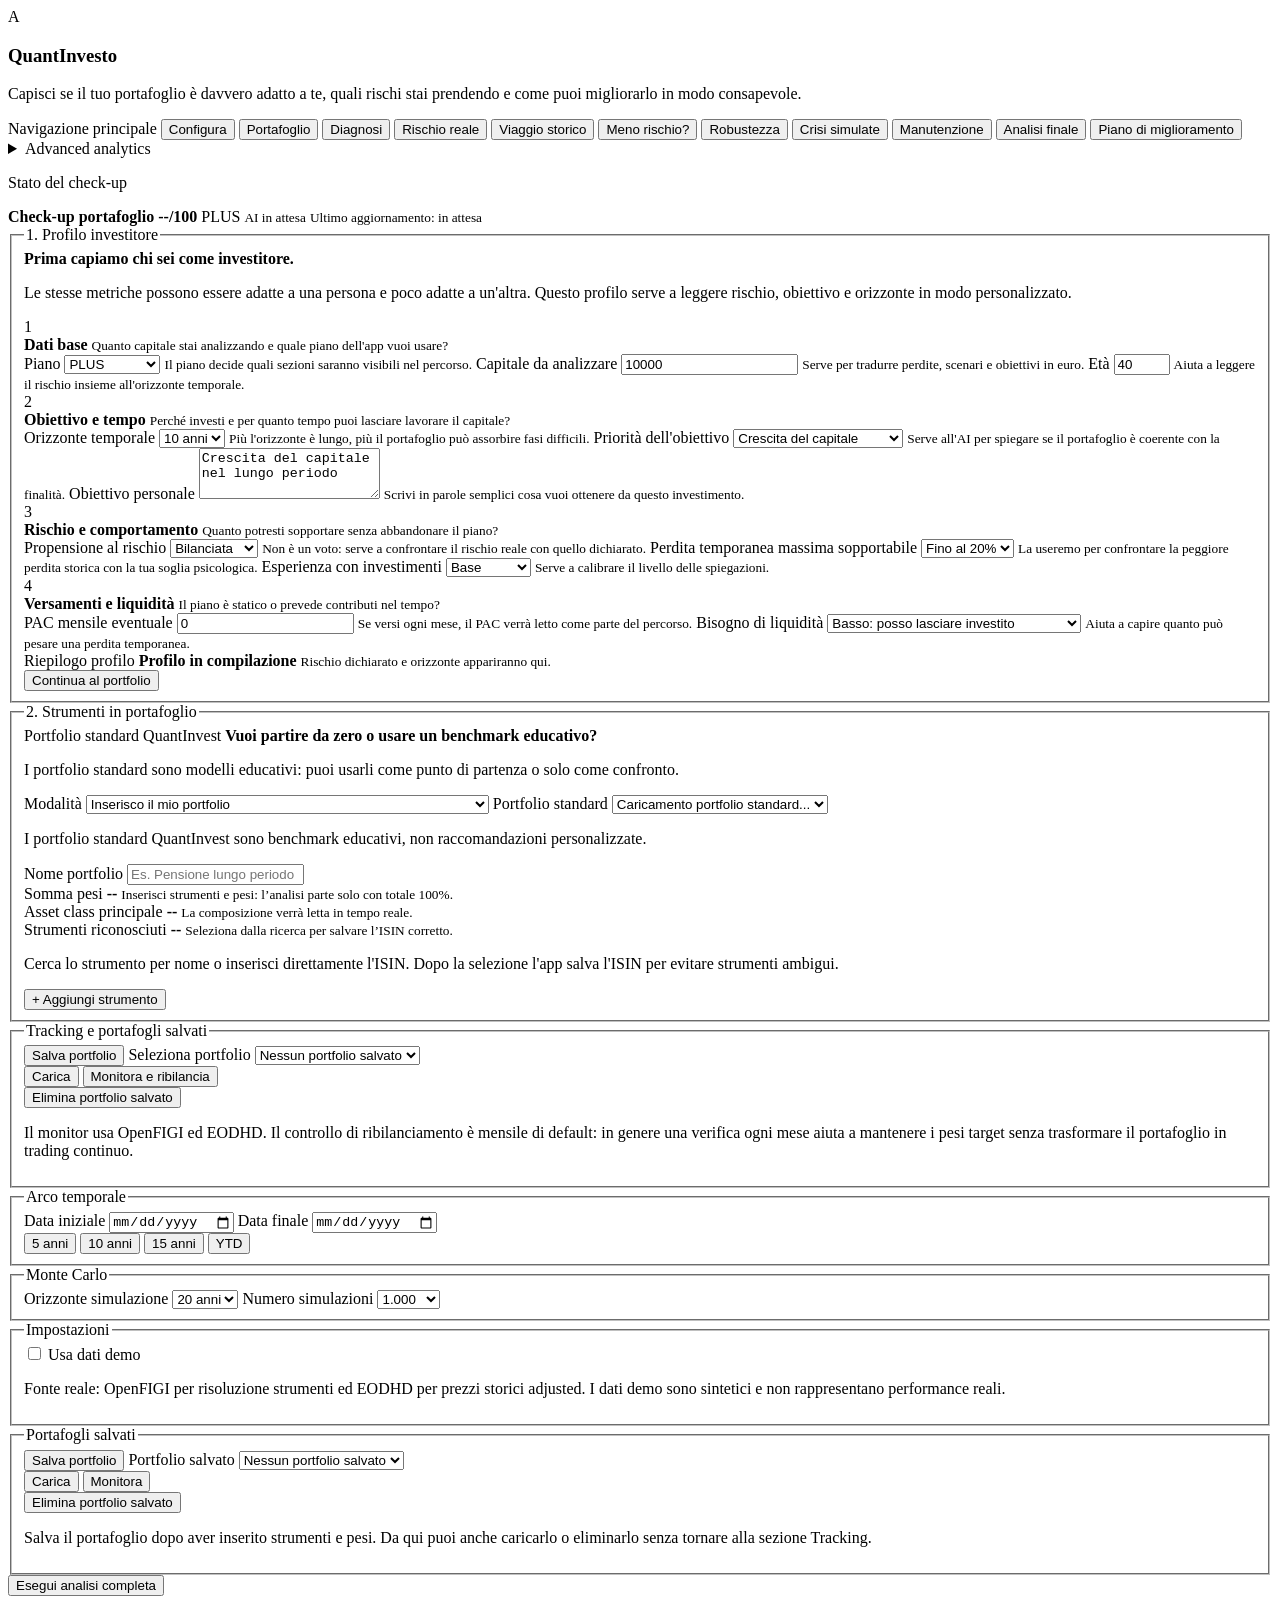
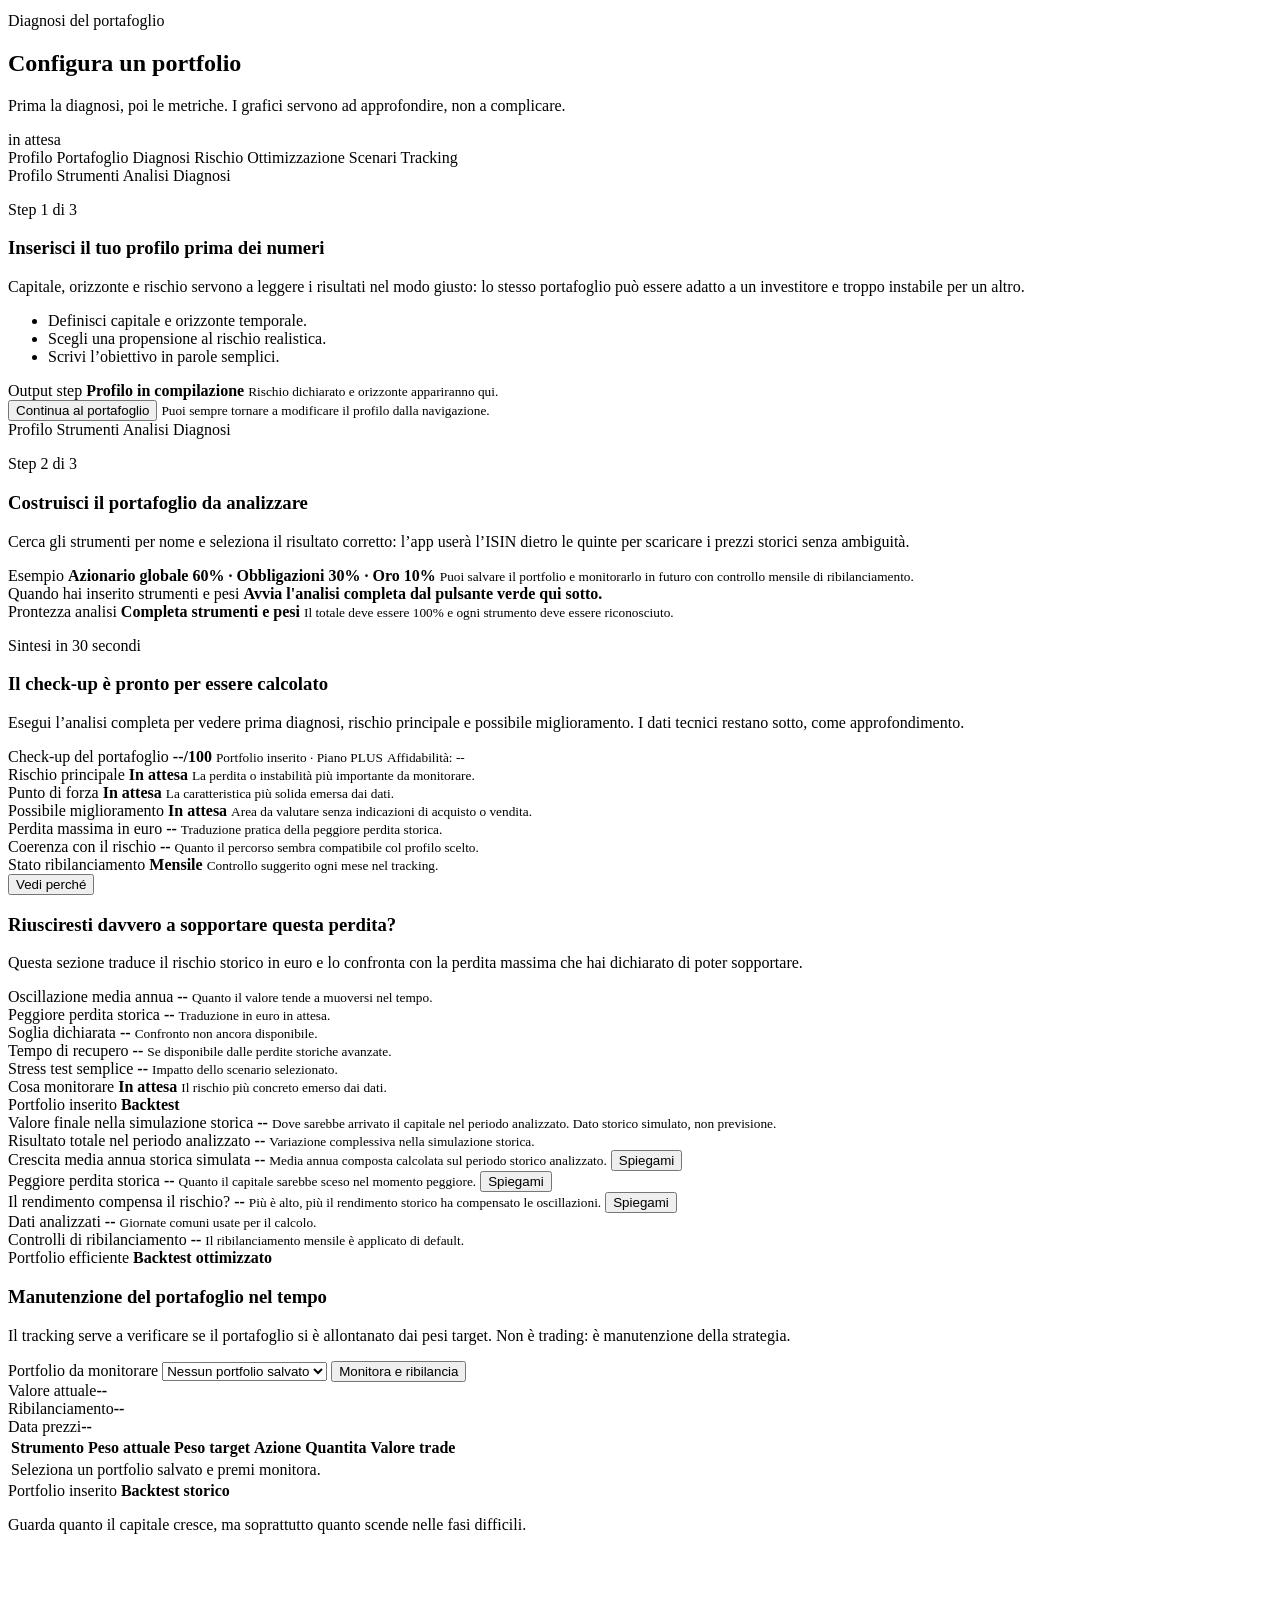
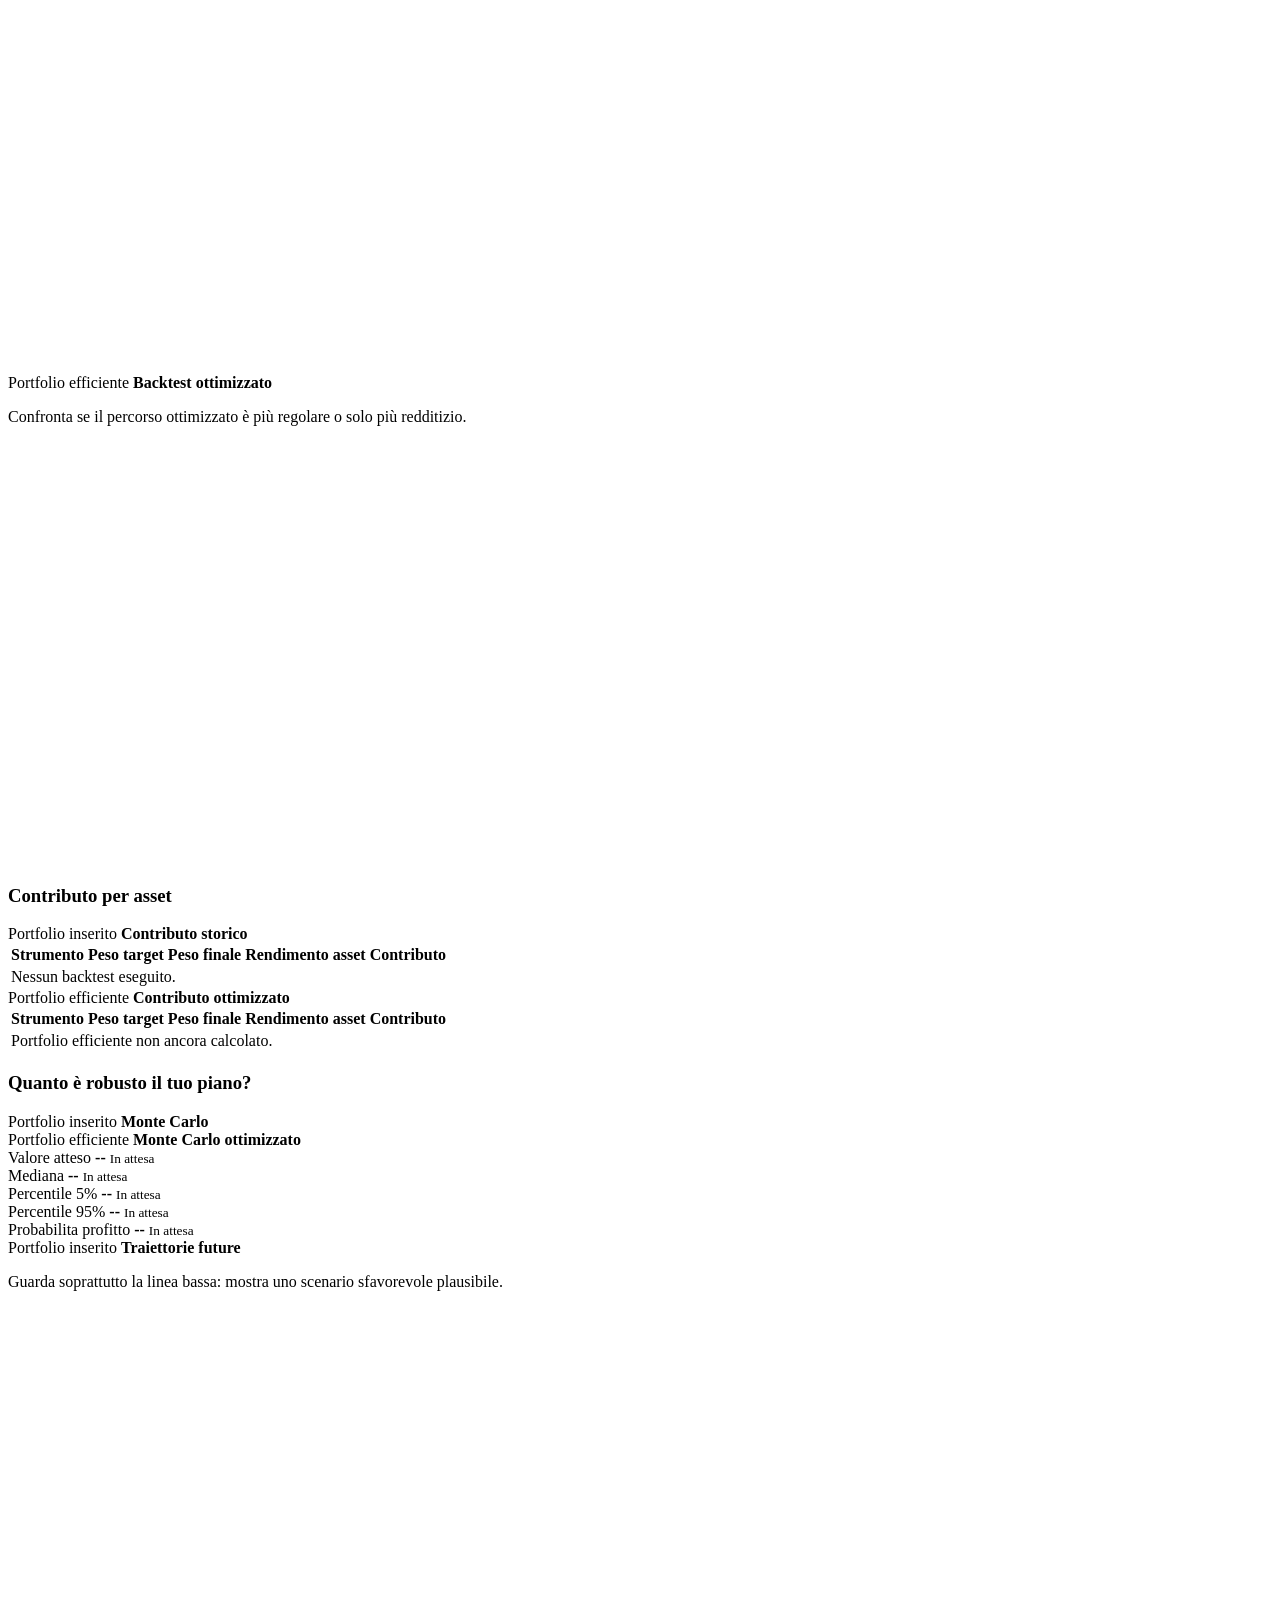
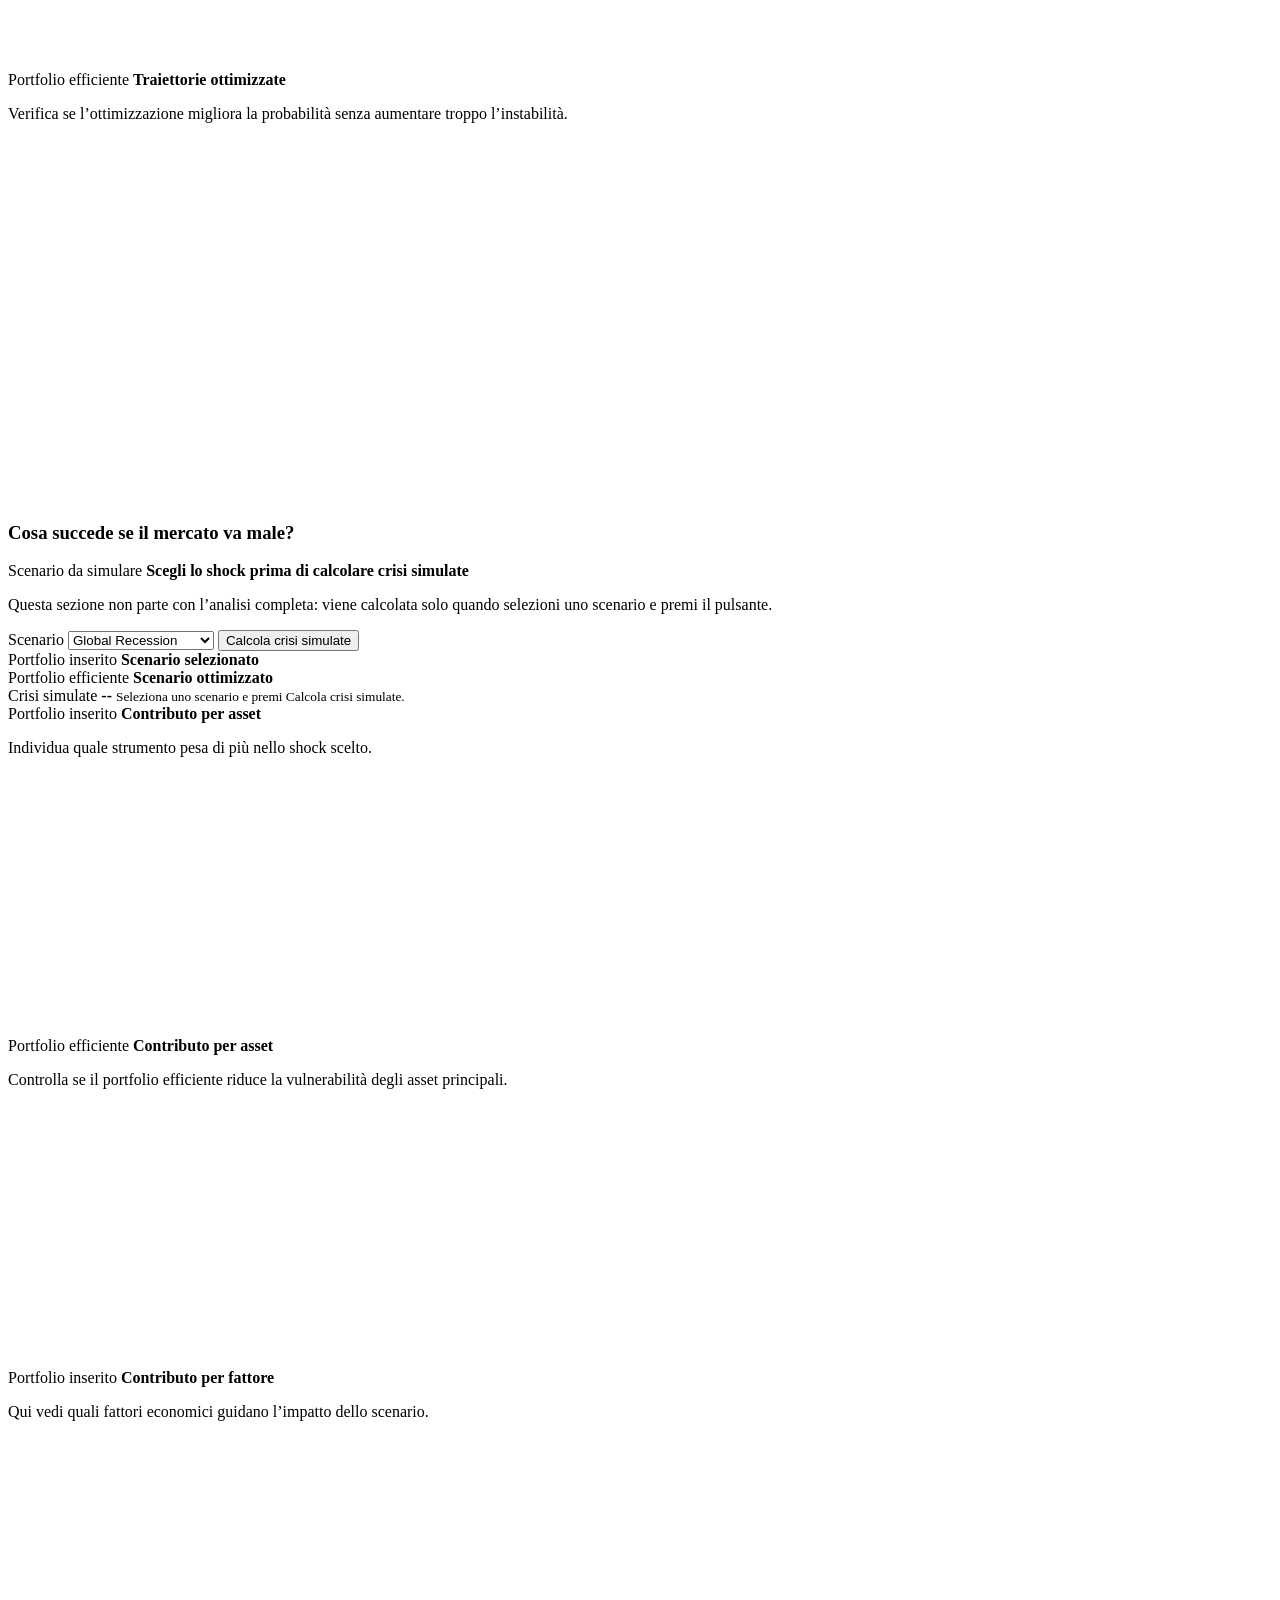
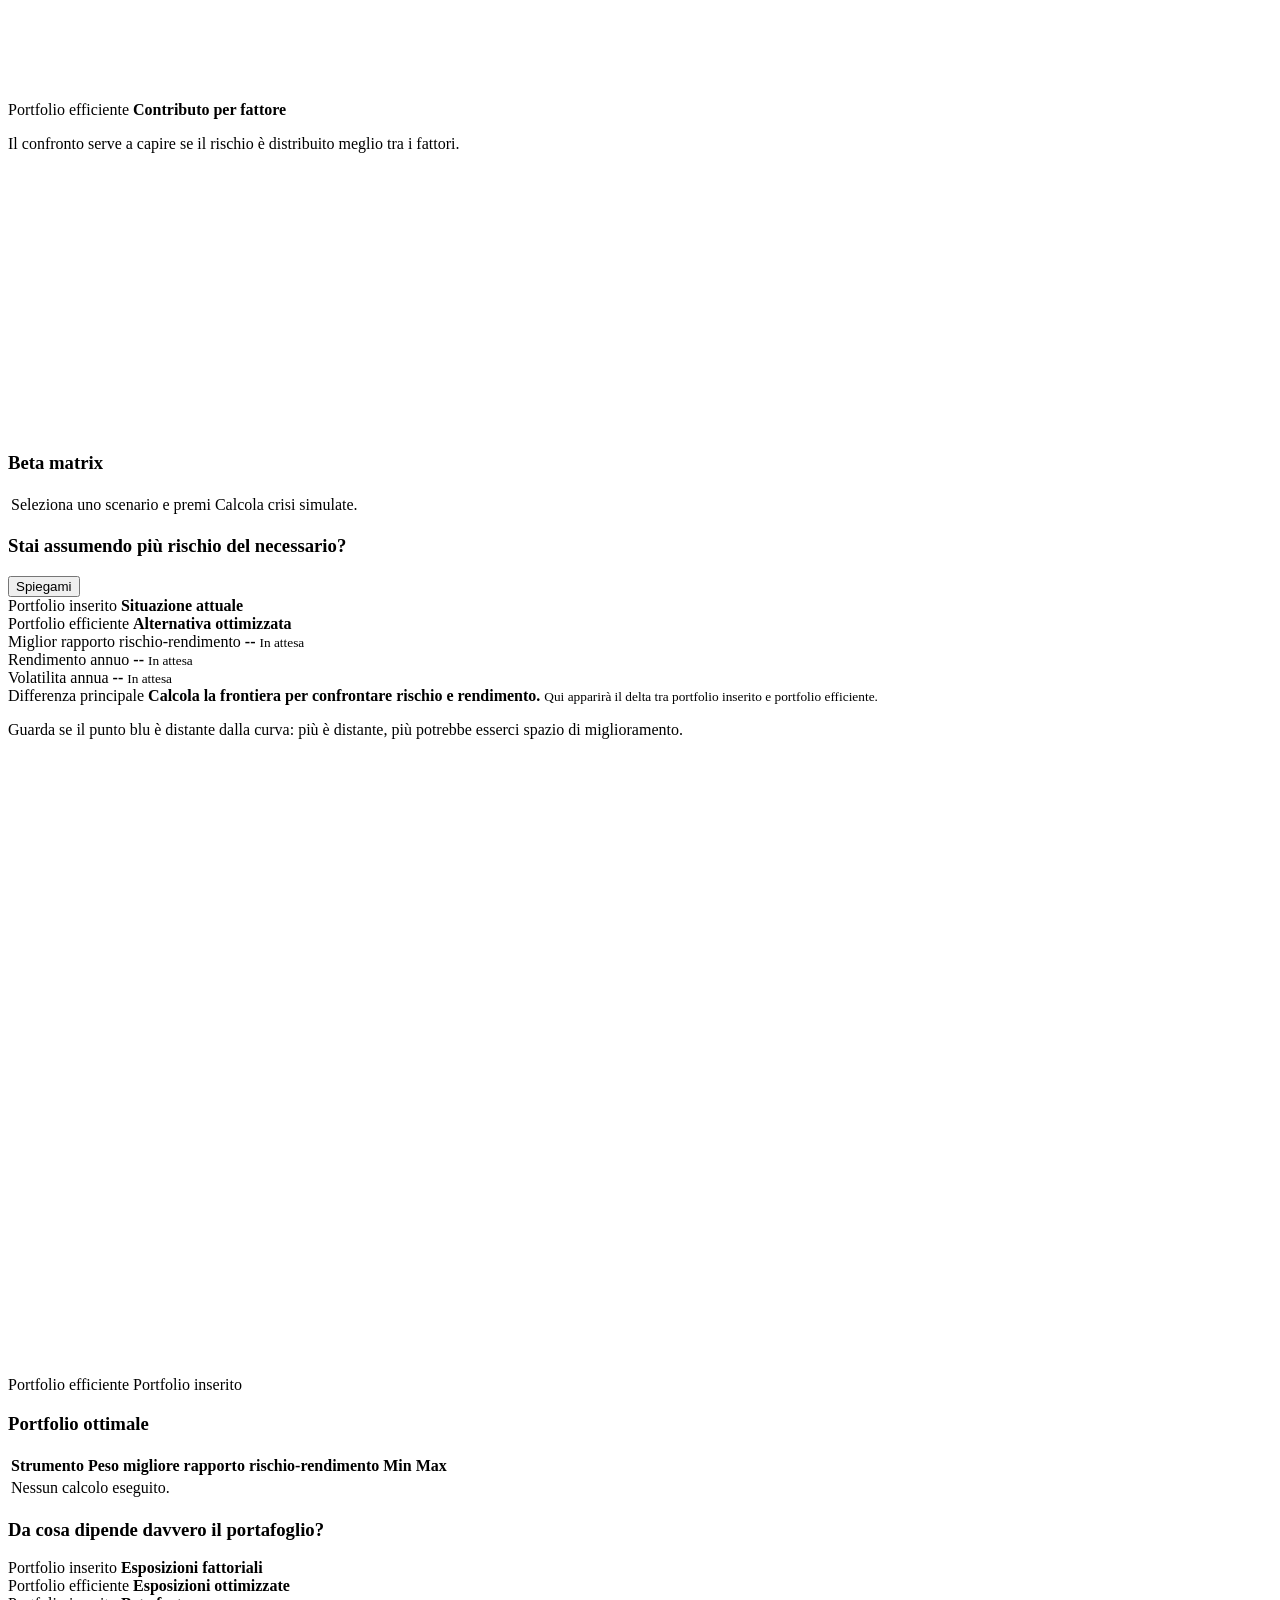
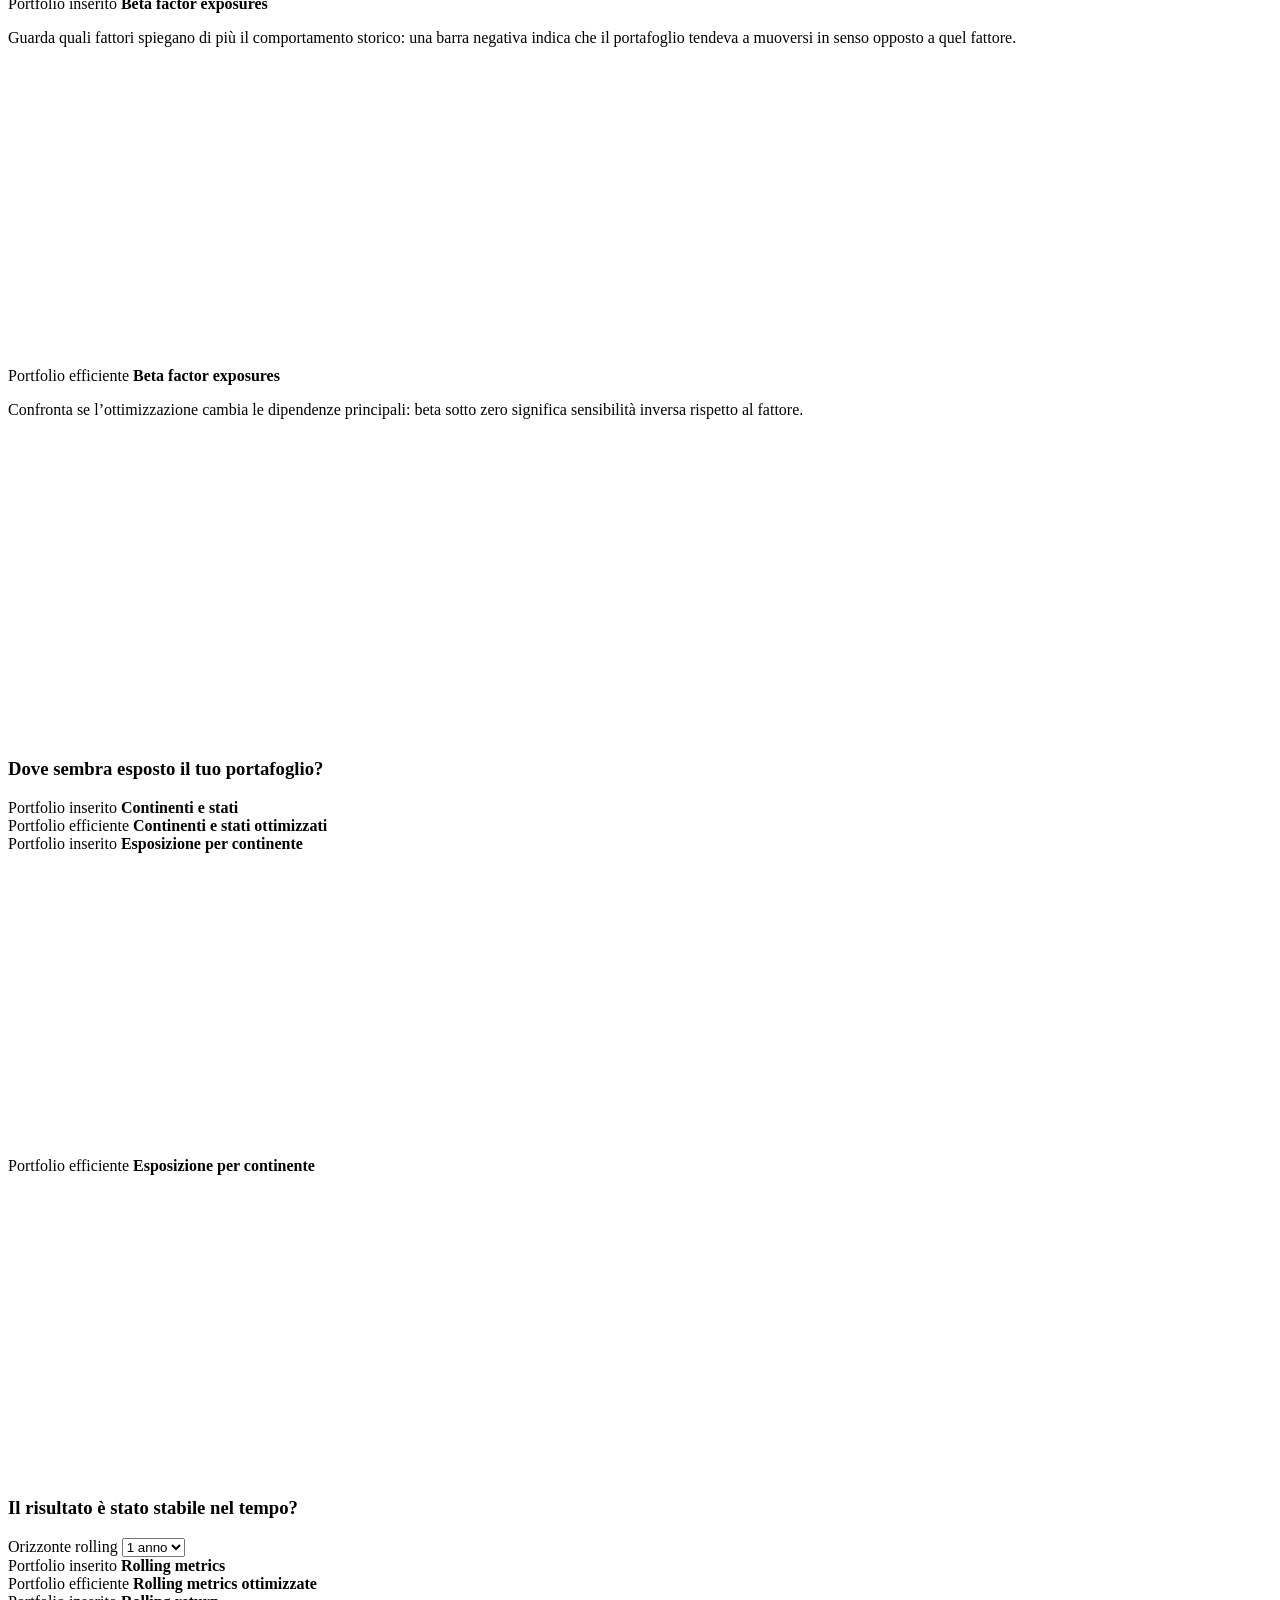
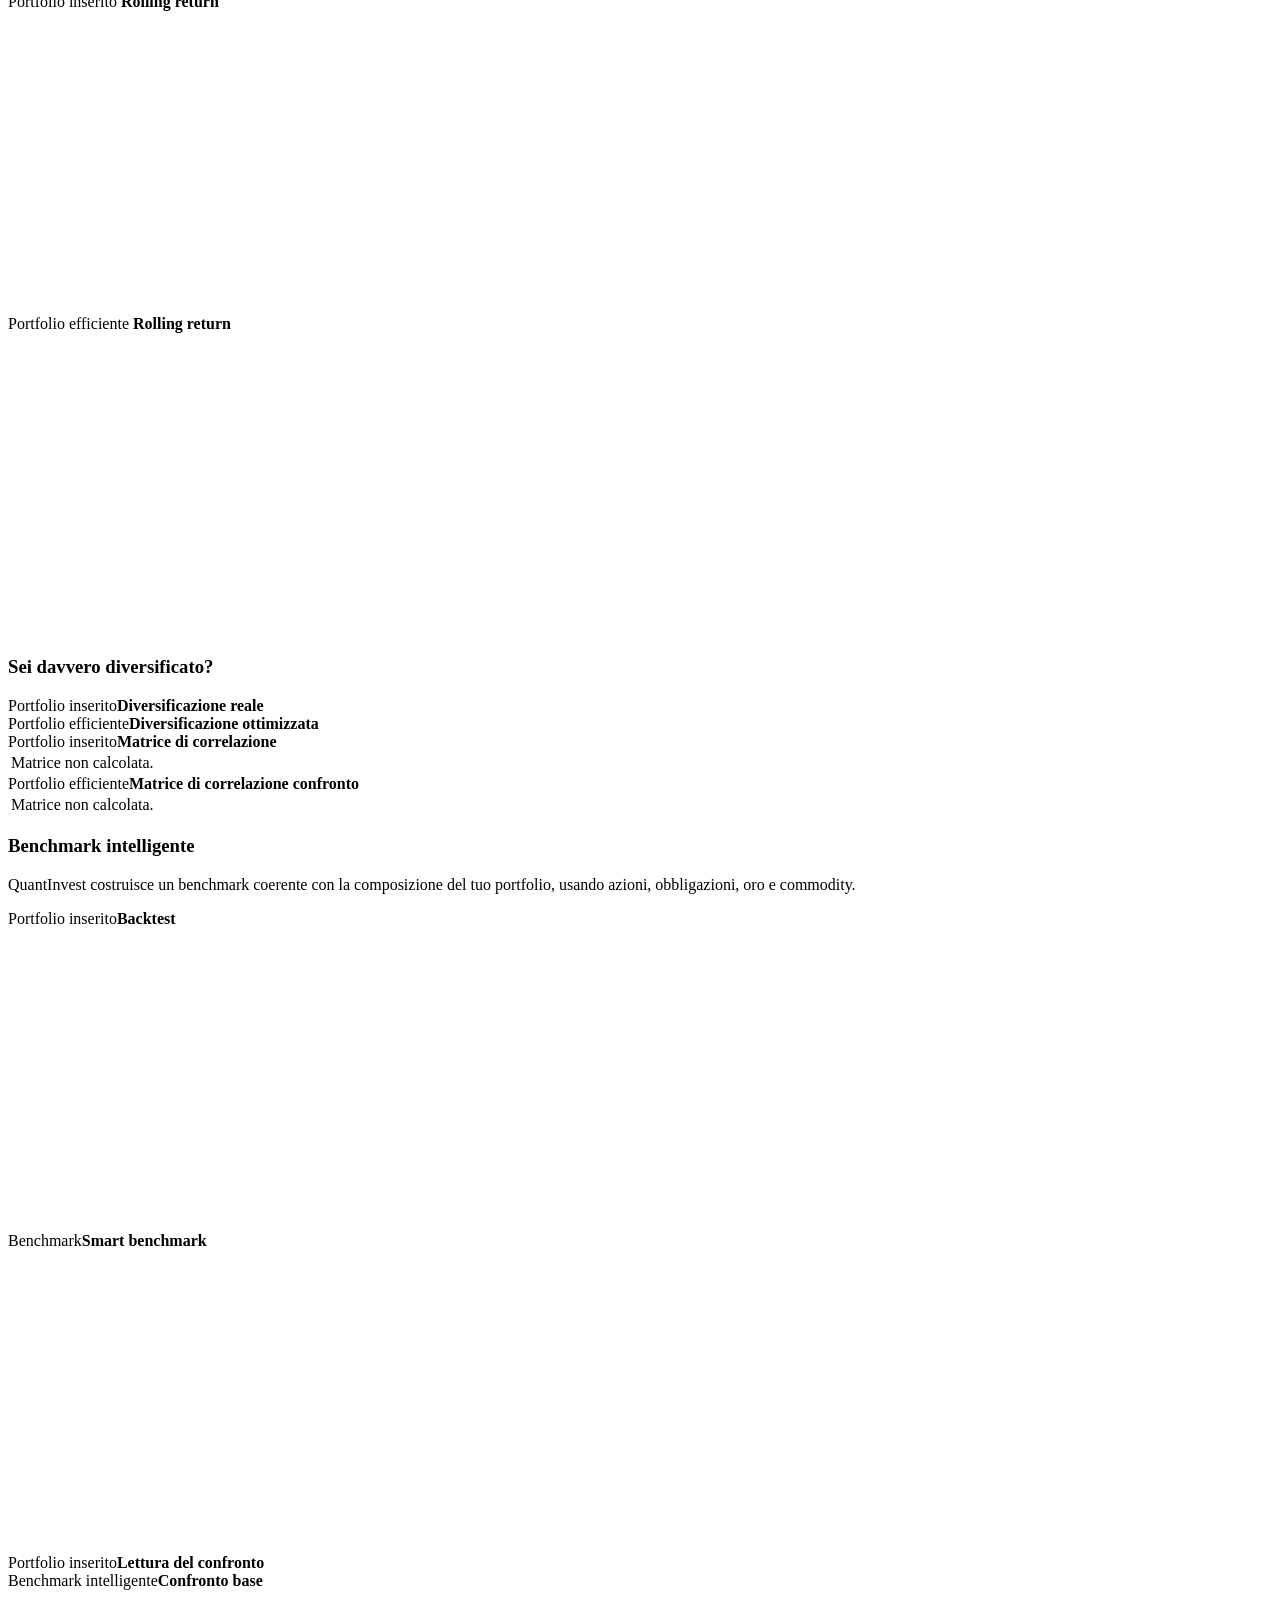
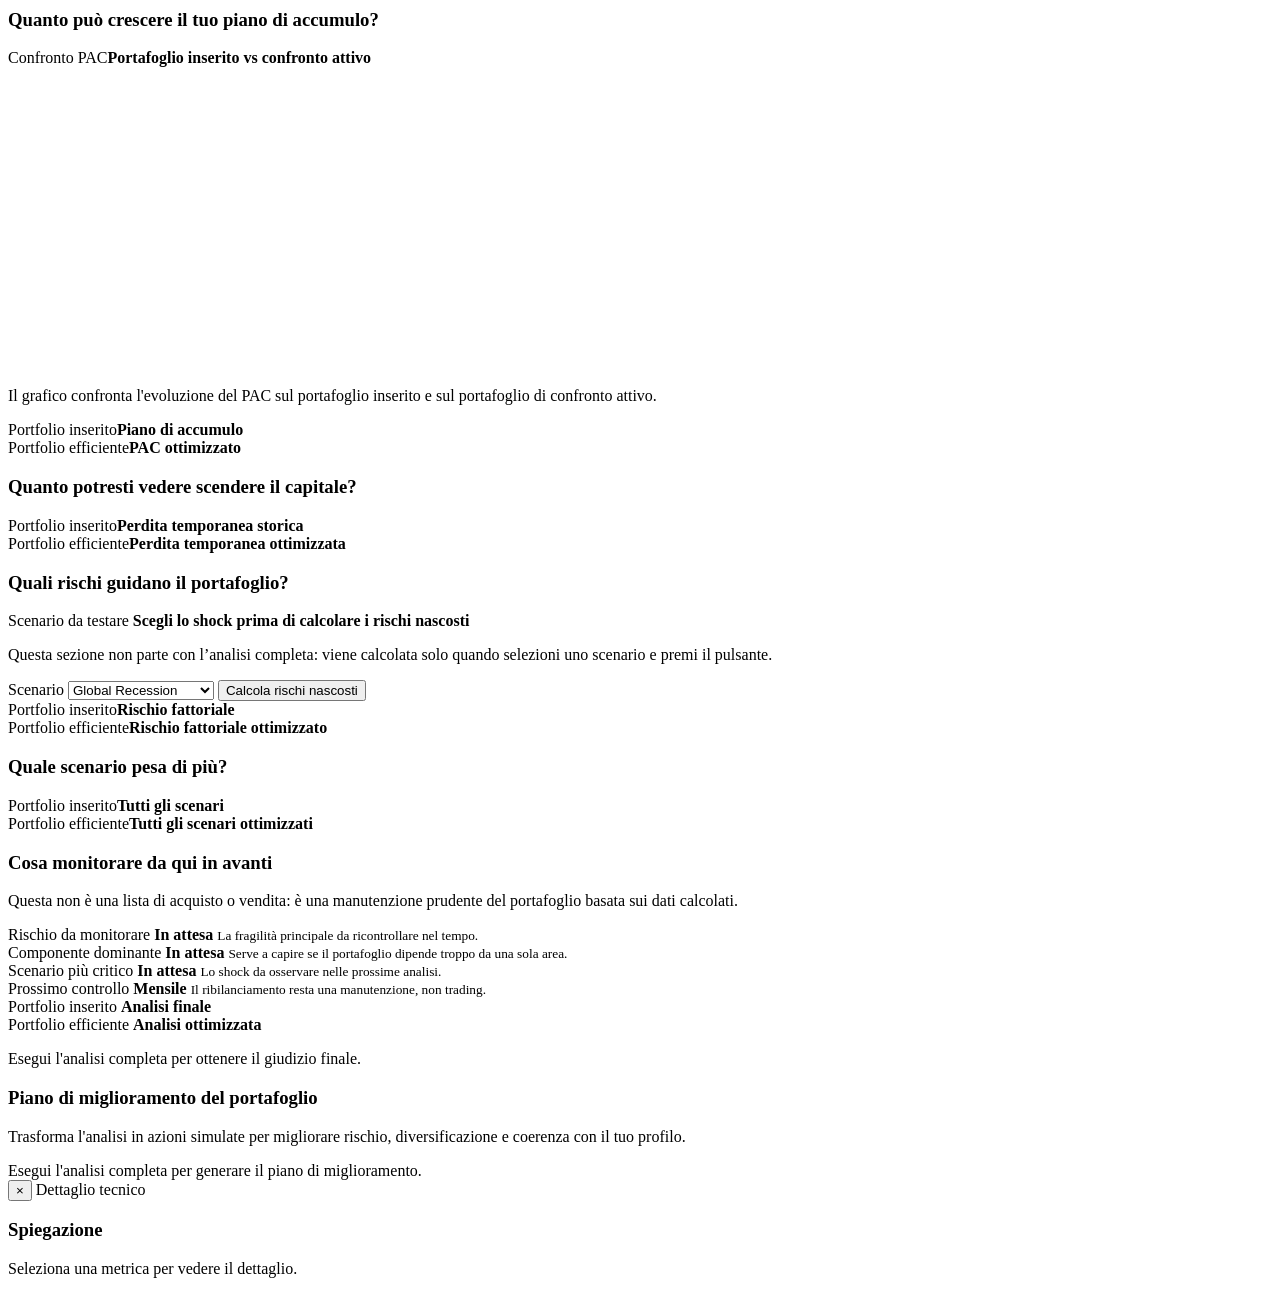
==== QuantInvesto-v0-main/static/index.html @ 520dcf01 "Add files via upload" ====
<!doctype html>
<html lang="it">
  <head>
    <meta charset="utf-8" />
    <meta name="viewport" content="width=device-width, initial-scale=1" />
    <title>Portfolio Intelligence Backtester</title>
  <link rel="stylesheet" href="/styles.css?v=20260625-06" />
  </head>
  <body>
    <main class="app-shell">
      <section class="workspace">
        <aside class="controls" aria-label="Parametri backtest">
          <div class="brand">
            <span class="brand-mark">A</span>
            <div>
              <h1>QuantInvesto</h1>
              <p>Capisci se il tuo portafoglio è davvero adatto a te, quali rischi stai prendendo e come puoi migliorarlo in modo consapevole.</p>
            </div>
          </div>

          <nav class="step-nav" aria-label="Percorso analisi">
            <span class="nav-section-label">Navigazione principale</span>
            <button type="button" class="step-button active" data-step-target="profile">Configura</button>
            <button type="button" class="step-button" data-step-target="portfolio">Portafoglio</button>
            <button type="button" class="step-button" data-step-target="diagnosis">Diagnosi</button>
            <button type="button" class="step-button" data-step-target="risk">Rischio reale</button>
            <button type="button" class="step-button" data-step-target="backtest">Viaggio storico</button>
            <button type="button" class="step-button" data-step-target="frontier">Meno rischio?</button>
            <button type="button" class="step-button" data-step-target="montecarlo">Robustezza</button>
            <button type="button" class="step-button" data-step-target="scenarios">Crisi simulate</button>
            <button type="button" class="step-button" data-step-target="tracking">Manutenzione</button>
            <button type="button" class="step-button" data-step-target="analysis">Analisi finale</button>
            <button type="button" class="step-button" data-step-target="improvement">Piano di miglioramento</button>
            <details class="advanced-nav">
              <summary>Advanced analytics</summary>
              <div>
                <button type="button" class="step-button" data-step-target="factors">Motori del rischio</button>
                <button type="button" class="step-button" data-step-target="geography">Geografia</button>
                <button type="button" class="step-button" data-step-target="rolling">Stabilità nel tempo</button>
                <button type="button" class="step-button" data-step-target="correlation">Diversificazione</button>
                <button type="button" class="step-button" data-step-target="benchmark">Confronto semplice</button>
                <button type="button" class="step-button" data-step-target="pac">PAC</button>
                <button type="button" class="step-button" data-step-target="drawdown">Perdite storiche</button>
                <button type="button" class="step-button" data-step-target="factorrisk">Rischi nascosti</button>
                <button type="button" class="step-button" data-step-target="scenarioadvanced">Scenario+</button>
              </div>
            </details>
          </nav>

          <section class="agent-panel" aria-label="Agente AI">
            <div>
              <p class="eyebrow">Stato del check-up</p>
              <strong id="advisor-score">Check-up portafoglio --/100</strong>
              <span class="plan-badge" id="plan-badge">PLUS</span>
              <small class="ai-status" id="ai-status">AI in attesa</small>
              <small class="last-updated" id="last-updated">Ultimo aggiornamento: in attesa</small>
            </div>
          </section>

          <form id="backtest-form">
            <fieldset class="step-panel active" data-step="profile">
              <legend>1. Profilo investitore</legend>
              <div class="profile-intro">
                <strong>Prima capiamo chi sei come investitore.</strong>
                <p>Le stesse metriche possono essere adatte a una persona e poco adatte a un'altra. Questo profilo serve a leggere rischio, obiettivo e orizzonte in modo personalizzato.</p>
              </div>

              <section class="profile-section" aria-label="Dati base investitore">
                <div class="profile-section-title">
                  <span>1</span>
                  <div>
                    <strong>Dati base</strong>
                    <small>Quanto capitale stai analizzando e quale piano dell'app vuoi usare?</small>
                  </div>
                </div>
                <label>
                  Piano
                  <select id="user-plan">
                    <option value="FREE">FREE</option>
                    <option value="PLUS" selected>PLUS</option>
                    <option value="ADVANCED">ADVANCED</option>
                  </select>
                  <small>Il piano decide quali sezioni saranno visibili nel percorso.</small>
                </label>
                <label>
                  Capitale da analizzare
                  <input type="number" id="initial-capital" min="1" step="1" value="10000" />
                  <small>Serve per tradurre perdite, scenari e obiettivi in euro.</small>
                </label>
                <label>
                  Età
                  <input type="number" id="investor-age" min="18" max="100" value="40" />
                  <small>Aiuta a leggere il rischio insieme all'orizzonte temporale.</small>
                </label>
              </section>

              <section class="profile-section" aria-label="Obiettivo e orizzonte">
                <div class="profile-section-title">
                  <span>2</span>
                  <div>
                    <strong>Obiettivo e tempo</strong>
                    <small>Perché investi e per quanto tempo puoi lasciare lavorare il capitale?</small>
                  </div>
                </div>
                <label>
                  Orizzonte temporale
                  <select id="investor-horizon">
                    <option value="1">1 anno</option>
                    <option value="3">3 anni</option>
                    <option value="5">5 anni</option>
                    <option value="10" selected>10 anni</option>
                    <option value="20">20 anni</option>
                    <option value="30">30 anni</option>
                  </select>
                  <small>Più l'orizzonte è lungo, più il portafoglio può assorbire fasi difficili.</small>
                </label>
                <label>
                  Priorità dell'obiettivo
                  <select id="investor-goal-priority">
                    <option value="capital_growth" selected>Crescita del capitale</option>
                    <option value="capital_preservation">Protezione del capitale</option>
                    <option value="income">Entrate periodiche</option>
                    <option value="retirement">Pensione / lungo periodo</option>
                    <option value="home">Casa o spesa futura</option>
                  </select>
                  <small>Serve all'AI per spiegare se il portafoglio è coerente con la finalità.</small>
                </label>
                <label>
                  Obiettivo personale
                  <textarea id="investor-objective" rows="3">Crescita del capitale nel lungo periodo</textarea>
                  <small>Scrivi in parole semplici cosa vuoi ottenere da questo investimento.</small>
                </label>
              </section>

              <section class="profile-section" aria-label="Rischio e comportamento">
                <div class="profile-section-title">
                  <span>3</span>
                  <div>
                    <strong>Rischio e comportamento</strong>
                    <small>Quanto potresti sopportare senza abbandonare il piano?</small>
                  </div>
                </div>
                <label>
                  Propensione al rischio
                  <select id="investor-risk">
                    <option value="conservative">Prudente</option>
                    <option value="balanced" selected>Bilanciata</option>
                    <option value="aggressive">Aggressiva</option>
                  </select>
                  <small>Non è un voto: serve a confrontare il rischio reale con quello dichiarato.</small>
                </label>
                <label>
                  Perdita temporanea massima sopportabile
                  <select id="investor-max-loss">
                    <option value="0.10">Fino al 10%</option>
                    <option value="0.20" selected>Fino al 20%</option>
                    <option value="0.30">Fino al 30%</option>
                    <option value="0.40">Oltre il 30%</option>
                  </select>
                  <small>La useremo per confrontare la peggiore perdita storica con la tua soglia psicologica.</small>
                </label>
                <label>
                  Esperienza con investimenti
                  <select id="investor-experience">
                    <option value="beginner" selected>Base</option>
                    <option value="intermediate">Intermedia</option>
                    <option value="advanced">Avanzata</option>
                  </select>
                  <small>Serve a calibrare il livello delle spiegazioni.</small>
                </label>
              </section>

              <section class="profile-section" aria-label="Versamenti e liquidità">
                <div class="profile-section-title">
                  <span>4</span>
                  <div>
                    <strong>Versamenti e liquidità</strong>
                    <small>Il piano è statico o prevede contributi nel tempo?</small>
                  </div>
                </div>
                <label>
                  PAC mensile eventuale
                  <input type="number" id="investor-pac" min="0" step="10" value="0" />
                  <small>Se versi ogni mese, il PAC verrà letto come parte del percorso.</small>
                </label>
                <label>
                  Bisogno di liquidità
                  <select id="investor-liquidity-need">
                    <option value="low" selected>Basso: posso lasciare investito</option>
                    <option value="medium">Medio: potrei aver bisogno di una parte</option>
                    <option value="high">Alto: potrei dover usare il capitale</option>
                  </select>
                  <small>Aiuta a capire quanto può pesare una perdita temporanea.</small>
                </label>
              </section>

              <div class="profile-output profile-output-inline">
                <span>Riepilogo profilo</span>
                <strong id="profile-form-completion">Profilo in compilazione</strong>
                <small id="profile-form-summary">Rischio dichiarato e orizzonte appariranno qui.</small>
              </div>
              <button class="secondary wide next-step" type="button" data-next-step="portfolio">Continua al portfolio</button>
            </fieldset>

            <fieldset class="step-panel" data-step="portfolio">
              <legend>2. Strumenti in portafoglio</legend>
              <div class="standard-selector" id="standard-selector">
                <div>
                  <span>Portfolio standard QuantInvest</span>
                  <strong>Vuoi partire da zero o usare un benchmark educativo?</strong>
                  <p>I portfolio standard sono modelli educativi: puoi usarli come punto di partenza o solo come confronto.</p>
                </div>
                <label>
                  Modalità
                  <select id="standard-mode">
                    <option value="manual">Inserisco il mio portfolio</option>
                    <option value="load">Uso un portfolio standard</option>
                    <option value="benchmark">Inserisco il mio portfolio e scelgo uno standard come benchmark</option>
                  </select>
                </label>
                <label>
                  Portfolio standard
                  <select id="standard-portfolio-select">
                    <option value="">Caricamento portfolio standard...</option>
                  </select>
                </label>
                <div class="standard-mode-note" id="standard-mode-note" hidden></div>
                <div class="standard-selector-preview" id="standard-selector-preview"></div>
                <p class="field-note" id="standard-selector-note">I portfolio standard QuantInvest sono benchmark educativi, non raccomandazioni personalizzate.</p>
              </div>
              <label>
                Nome portfolio
                <input id="portfolio-name" autocomplete="off" placeholder="Es. Pensione lungo periodo" />
              </label>
              <div id="positions" class="positions"></div>
              <div class="portfolio-live-check" id="portfolio-live-check" aria-live="polite">
                <article>
                  <span>Somma pesi</span>
                  <strong id="weight-total">--</strong>
                  <small id="weight-status">Inserisci strumenti e pesi: l’analisi parte solo con totale 100%.</small>
                </article>
                <article>
                  <span>Asset class principale</span>
                  <strong id="dominant-asset-class">--</strong>
                  <small id="asset-warning">La composizione verrà letta in tempo reale.</small>
                </article>
                <article>
                  <span>Strumenti riconosciuti</span>
                  <strong id="recognized-count">--</strong>
                  <small>Seleziona dalla ricerca per salvare l’ISIN corretto.</small>
                </article>
              </div>
              <p class="field-note">Cerca lo strumento per nome o inserisci direttamente l'ISIN. Dopo la selezione l'app salva l'ISIN per evitare strumenti ambigui.</p>
              <button class="secondary wide" type="button" id="add-position">+ Aggiungi strumento</button>
            </fieldset>

            <fieldset class="step-panel" data-step="tracking">
              <legend>Tracking e portafogli salvati</legend>
              <button class="secondary wide" type="button" id="save-portfolio">Salva portfolio</button>
              <label>
                Seleziona portfolio
                <select id="saved-portfolios">
                  <option value="">Nessun portfolio salvato</option>
                </select>
              </label>
              <div class="tool-row">
                <button class="secondary" type="button" id="load-portfolio">Carica</button>
                <button class="secondary" type="button" id="monitor-portfolio">Monitora e ribilancia</button>
              </div>
              <button class="danger wide" type="button" id="delete-portfolio">Elimina portfolio salvato</button>
              <p class="field-note">Il monitor usa OpenFIGI ed EODHD. Il controllo di ribilanciamento è mensile di default: in genere una verifica ogni mese aiuta a mantenere i pesi target senza trasformare il portafoglio in trading continuo.</p>
            </fieldset>

            <fieldset class="time-range step-panel" data-step="portfolio">
              <legend>Arco temporale</legend>
              <label>
                Data iniziale
                <input type="date" id="start" required />
              </label>
              <label>
                Data finale
                <input type="date" id="end" required />
              </label>
              <div class="quick-ranges" aria-label="Intervalli rapidi">
                <button type="button" data-range="5y">5 anni</button>
                <button type="button" data-range="10y">10 anni</button>
                <button type="button" data-range="15y">15 anni</button>
                <button type="button" data-range="ytd">YTD</button>
              </div>
            </fieldset>

            <fieldset class="monte-carlo-section step-panel" data-step="montecarlo">
              <legend>Monte Carlo</legend>
              <label>
                Orizzonte simulazione
                <select id="mc-horizon">
                  <option value="1">1 anno</option>
                  <option value="2">2 anni</option>
                  <option value="3">3 anni</option>
                  <option value="4">4 anni</option>
                  <option value="5">5 anni</option>
                  <option value="6">6 anni</option>
                  <option value="7">7 anni</option>
                  <option value="8">8 anni</option>
                  <option value="9">9 anni</option>
                  <option value="10">10 anni</option>
                  <option value="11">11 anni</option>
                  <option value="12">12 anni</option>
                  <option value="13">13 anni</option>
                  <option value="14">14 anni</option>
                  <option value="15">15 anni</option>
                  <option value="16">16 anni</option>
                  <option value="17">17 anni</option>
                  <option value="18">18 anni</option>
                  <option value="19">19 anni</option>
                  <option value="20" selected>20 anni</option>
                </select>
              </label>
              <label>
                Numero simulazioni
                <select id="mc-simulations">
                  <option value="500">500</option>
                  <option value="1000" selected>1.000</option>
                  <option value="2500">2.500</option>
                  <option value="5000">5.000</option>
                  <option value="10000">10.000</option>
                </select>
              </label>
            </fieldset>

            <fieldset class="step-panel" data-step="portfolio">
              <legend>Impostazioni</legend>
              <label class="check-row">
                <input type="checkbox" id="demo" />
                Usa dati demo
              </label>
              <p class="field-note">Fonte reale: OpenFIGI per risoluzione strumenti ed EODHD per prezzi storici adjusted. I dati demo sono sintetici e non rappresentano performance reali.</p>
            </fieldset>

            <fieldset class="step-panel portfolio-save-panel" data-step="portfolio">
              <legend>Portafogli salvati</legend>
              <button class="secondary wide" type="button" id="save-portfolio-inline">Salva portfolio</button>
              <label>
                Portfolio salvato
                <select id="saved-portfolios-inline">
                  <option value="">Nessun portfolio salvato</option>
                </select>
              </label>
              <div class="tool-row">
                <button class="secondary" type="button" id="load-portfolio-inline">Carica</button>
                <button class="secondary" type="button" id="monitor-portfolio-inline">Monitora</button>
              </div>
              <button class="danger wide" type="button" id="delete-portfolio-inline">Elimina portfolio salvato</button>
              <p class="field-note">Salva il portafoglio dopo aver inserito strumenti e pesi. Da qui puoi anche caricarlo o eliminarlo senza tornare alla sezione Tracking.</p>
            </fieldset>

            <button class="primary wide portfolio-run-button step-panel" data-step="portfolio" type="submit" form="backtest-form" id="run-analysis-button">Esegui analisi completa</button>
            <p id="status" class="status" role="status"></p>
          </form>
        </aside>

        <section class="results" aria-label="Risultati backtest">
          <div class="result-header">
            <div>
              <p class="eyebrow">Diagnosi del portafoglio</p>
              <h2 id="period-title">Configura un portfolio</h2>
              <p class="result-subtitle">Prima la diagnosi, poi le metriche. I grafici servono ad approfondire, non a complicare.</p>
            </div>
            <span id="source-pill" class="source-pill">in attesa</span>
          </div>

          <div class="guided-flow" aria-label="Percorso guidato">
            <span data-flow-step="profile">Profilo</span>
            <span data-flow-step="portfolio">Portafoglio</span>
            <span data-flow-step="diagnosis">Diagnosi</span>
            <span data-flow-step="risk">Rischio</span>
            <span data-flow-step="frontier">Ottimizzazione</span>
            <span data-flow-step="scenarios">Scenari</span>
            <span data-flow-step="tracking">Tracking</span>
          </div>

          <div class="setup-guide result-step active" data-step="profile" aria-label="Guida profilo investitore">
            <div class="step-progress" aria-label="Avanzamento configurazione">
              <span class="is-current">Profilo</span>
              <span>Strumenti</span>
              <span>Analisi</span>
              <span>Diagnosi</span>
            </div>
            <section class="empty-state-guide">
              <div>
                <p class="eyebrow">Step 1 di 3</p>
                <h3>Inserisci il tuo profilo prima dei numeri</h3>
                <p>Capitale, orizzonte e rischio servono a leggere i risultati nel modo giusto: lo stesso portafoglio può essere adatto a un investitore e troppo instabile per un altro.</p>
              </div>
              <ul class="guide-checklist">
                <li>Definisci capitale e orizzonte temporale.</li>
                <li>Scegli una propensione al rischio realistica.</li>
                <li>Scrivi l’obiettivo in parole semplici.</li>
              </ul>
              <div class="profile-output">
                <span>Output step</span>
                <strong id="profile-completion">Profilo in compilazione</strong>
                <small id="profile-summary">Rischio dichiarato e orizzonte appariranno qui.</small>
              </div>
              <div class="guided-action-row">
                <button class="primary next-step" type="button" data-next-step="portfolio">Continua al portafoglio</button>
                <small>Puoi sempre tornare a modificare il profilo dalla navigazione.</small>
              </div>
              <div class="right-form-host" id="profile-form-host" aria-label="Domande profilo investitore"></div>
            </section>
          </div>

          <div class="setup-guide result-step" data-step="portfolio" aria-label="Guida inserimento portfolio">
            <div class="step-progress" aria-label="Avanzamento configurazione">
              <span>Profilo</span>
              <span class="is-current">Strumenti</span>
              <span>Analisi</span>
              <span>Diagnosi</span>
            </div>
            <section class="empty-state-guide">
              <div>
                <p class="eyebrow">Step 2 di 3</p>
                <h3>Costruisci il portafoglio da analizzare</h3>
                <p>Cerca gli strumenti per nome e seleziona il risultato corretto: l’app userà l’ISIN dietro le quinte per scaricare i prezzi storici senza ambiguità.</p>
              </div>
              <div class="example-portfolio">
                <span>Esempio</span>
                <strong>Azionario globale 60% · Obbligazioni 30% · Oro 10%</strong>
                <small>Puoi salvare il portfolio e monitorarlo in futuro con controllo mensile di ribilanciamento.</small>
              </div>
              <div class="portfolio-action-note">
                <span>Quando hai inserito strumenti e pesi</span>
                <strong>Avvia l'analisi completa dal pulsante verde qui sotto.</strong>
              </div>
              <div class="portfolio-readiness" id="portfolio-readiness" aria-live="polite">
                <span>Prontezza analisi</span>
                <strong>Completa strumenti e pesi</strong>
                <small>Il totale deve essere 100% e ogni strumento deve essere riconosciuto.</small>
              </div>
              <div class="right-form-host portfolio-host" id="portfolio-form-host" aria-label="Inserimento strumenti e impostazioni portfolio"></div>
            </section>
          </div>

          <div class="diagnostic-dashboard result-step" data-step="diagnosis" id="diagnostic-dashboard" aria-label="Dashboard diagnostica">
            <section class="diagnostic-hero">
              <div>
                <p class="eyebrow">Sintesi in 30 secondi</p>
                <h3 id="diagnostic-title">Il check-up è pronto per essere calcolato</h3>
                <p id="diagnostic-summary">Esegui l’analisi completa per vedere prima diagnosi, rischio principale e possibile miglioramento. I dati tecnici restano sotto, come approfondimento.</p>
              </div>
              <div class="diagnostic-score">
                <span id="diagnostic-score-label">Check-up del portafoglio</span>
                <strong id="diagnostic-score">--/100</strong>
                <small id="diagnostic-plan">Portfolio inserito · Piano PLUS</small>
                <small id="diagnostic-confidence">Affidabilità: --</small>
              </div>
            </section>
            <div class="diagnostic-grid">
              <article>
                <span>Rischio principale</span>
                <strong id="diagnostic-risk">In attesa</strong>
                <small>La perdita o instabilità più importante da monitorare.</small>
              </article>
              <article>
                <span>Punto di forza</span>
                <strong id="diagnostic-strength">In attesa</strong>
                <small>La caratteristica più solida emersa dai dati.</small>
              </article>
              <article>
                <span>Possibile miglioramento</span>
                <strong id="diagnostic-improvement">In attesa</strong>
                <small>Area da valutare senza indicazioni di acquisto o vendita.</small>
              </article>
              <article>
                <span>Perdita massima in euro</span>
                <strong id="diagnostic-loss-eur">--</strong>
                <small>Traduzione pratica della peggiore perdita storica.</small>
              </article>
              <article>
                <span>Coerenza con il rischio</span>
                <strong id="diagnostic-risk-fit">--</strong>
                <small>Quanto il percorso sembra compatibile col profilo scelto.</small>
              </article>
              <article>
                <span>Stato ribilanciamento</span>
                <strong id="diagnostic-rebalance">Mensile</strong>
                <small>Controllo suggerito ogni mese nel tracking.</small>
              </article>
            </div>
            <button class="secondary next-step" type="button" data-next-step="risk">Vedi perché</button>
          </div>

          <div class="risk-reality result-step" data-step="risk" id="risk-reality" aria-label="Rischio reale">
            <div class="table-title">
              <h3>Riusciresti davvero a sopportare questa perdita?</h3>
              <p class="section-intro">Questa sezione traduce il rischio storico in euro e lo confronta con la perdita massima che hai dichiarato di poter sopportare.</p>
            </div>
            <div class="diagnostic-grid">
              <article>
                <span>Oscillazione media annua</span>
                <strong id="risk-volatility">--</strong>
                <small>Quanto il valore tende a muoversi nel tempo.</small>
              </article>
              <article>
                <span>Peggiore perdita storica</span>
                <strong id="risk-drawdown">--</strong>
                <small id="risk-loss-eur">Traduzione in euro in attesa.</small>
              </article>
              <article>
                <span>Soglia dichiarata</span>
                <strong id="risk-threshold">--</strong>
                <small id="risk-threshold-status">Confronto non ancora disponibile.</small>
              </article>
              <article>
                <span>Tempo di recupero</span>
                <strong id="risk-recovery">--</strong>
                <small>Se disponibile dalle perdite storiche avanzate.</small>
              </article>
              <article>
                <span>Stress test semplice</span>
                <strong id="risk-stress">--</strong>
                <small>Impatto dello scenario selezionato.</small>
              </article>
              <article>
                <span>Cosa monitorare</span>
                <strong id="risk-watch">In attesa</strong>
                <small>Il rischio più concreto emerso dai dati.</small>
              </article>
            </div>
          </div>

          <div class="portfolio-comparison result-step" data-step="backtest">
            <section class="portfolio-lane">
              <div class="lane-title">
                <span>Portfolio inserito</span>
                <strong>Backtest</strong>
              </div>
              <div class="metric-grid compact" id="current-backtest-metrics">
                <article>
                  <span>Valore finale nella simulazione storica</span>
                  <strong id="final-value">--</strong>
                  <small>Dove sarebbe arrivato il capitale nel periodo analizzato. Dato storico simulato, non previsione.</small>
                </article>
                <article>
                  <span>Risultato totale nel periodo analizzato</span>
                  <strong id="total-return">--</strong>
                  <small>Variazione complessiva nella simulazione storica.</small>
                </article>
                <article>
                  <span>Crescita media annua storica simulata</span>
                  <strong id="cagr">--</strong>
                  <small>Media annua composta calcolata sul periodo storico analizzato.</small>
                  <button class="explain-button" type="button" aria-expanded="false">Spiegami</button>
                  <div class="explain-cloud" hidden>È il rendimento medio annuo composto del portafoglio. Ti dice quale crescita annua costante avrebbe prodotto lo stesso risultato finale.</div>
                </article>
                <article>
                  <span>Peggiore perdita storica</span>
                  <strong id="drawdown">--</strong>
                  <small>Quanto il capitale sarebbe sceso nel momento peggiore.</small>
                  <button class="explain-button" type="button" aria-expanded="false">Spiegami</button>
                  <div class="explain-cloud" hidden>È la perdita massima subita dal portafoglio tra un massimo e il minimo successivo. Serve a capire quanto forte può essere stata la fase negativa peggiore.</div>
                </article>
                <article>
                  <span>Il rendimento compensa il rischio?</span>
                  <strong id="sharpe">--</strong>
                  <small>Più è alto, più il rendimento storico ha compensato le oscillazioni.</small>
                  <button class="explain-button" type="button" aria-expanded="false">Spiegami</button>
                  <div class="explain-cloud" hidden>Misura quanto rendimento ottieni per ogni unità di rischio. Più è alto, migliore è stato il rapporto tra crescita e oscillazione del portafoglio.</div>
                </article>
                <article>
                  <span>Dati analizzati</span>
                  <strong id="trading-days">--</strong>
                  <small>Giornate comuni usate per il calcolo.</small>
                </article>
                <article>
                  <span>Controlli di ribilanciamento</span>
                  <strong id="rebalance-count">--</strong>
                  <small>Il ribilanciamento mensile è applicato di default.</small>
                </article>
              </div>
              <div class="intelligence-panel" id="backtest-intelligence-current"></div>
            </section>
            <section class="portfolio-lane efficient">
              <div class="lane-title">
                <span>Portfolio efficiente</span>
                <strong>Backtest ottimizzato</strong>
              </div>
              <div class="metric-grid compact" id="optimized-backtest-metrics"></div>
              <div class="intelligence-panel" id="backtest-intelligence-optimized"></div>
            </section>
          </div>

          <div class="monitor-results result-step" data-step="tracking" id="monitor-results" aria-label="Monitor portfolio">
            <div class="table-title">
              <h3>Manutenzione del portafoglio nel tempo</h3>
              <p class="section-intro">Il tracking serve a verificare se il portafoglio si è allontanato dai pesi target. Non è trading: è manutenzione della strategia.</p>
            </div>
            <div class="tracking-actions">
              <label>
                Portfolio da monitorare
                <select id="saved-portfolios-tracking">
                  <option value="">Nessun portfolio salvato</option>
                </select>
              </label>
              <button class="primary" type="button" id="monitor-portfolio-tracking">Monitora e ribilancia</button>
            </div>
            <div class="monitor-summary">
              <article><span>Valore attuale</span><strong id="monitor-value">--</strong></article>
              <article><span>Ribilanciamento</span><strong id="monitor-due">--</strong></article>
              <article><span>Data prezzi</span><strong id="monitor-date">--</strong></article>
            </div>
            <table>
              <thead>
                <tr>
                  <th>Strumento</th>
                  <th>Peso attuale</th>
                  <th>Peso target</th>
                  <th>Azione</th>
                  <th>Quantita</th>
                  <th>Valore trade</th>
                </tr>
              </thead>
              <tbody id="monitor-body">
                <tr><td colspan="6">Seleziona un portfolio salvato e premi monitora.</td></tr>
              </tbody>
            </table>
            <div id="monitor-note" class="analysis-text"></div>
          </div>

          <div class="chart-comparison result-step" data-step="backtest">
            <section class="chart-panel">
              <div class="chart-title">
                <span>Portfolio inserito</span>
                <strong>Backtest storico</strong>
              </div>
              <p class="chart-guidance">Guarda quanto il capitale cresce, ma soprattutto quanto scende nelle fasi difficili.</p>
              <canvas id="equity-chart" width="1000" height="420" aria-label="Curva equity portfolio inserito"></canvas>
            </section>
            <section class="chart-panel">
              <div class="chart-title">
                <span>Portfolio efficiente</span>
                <strong>Backtest ottimizzato</strong>
              </div>
              <p class="chart-guidance">Confronta se il percorso ottimizzato è più regolare o solo più redditizio.</p>
              <canvas id="optimized-equity-chart" width="1000" height="420" aria-label="Curva equity portfolio efficiente"></canvas>
            </section>
          </div>

          <div class="table-panel result-step contribution-panel" data-step="backtest">
            <div class="table-title">
              <h3>Contributo per asset</h3>
            </div>
            <div class="table-comparison">
              <section>
                <div class="lane-title">
                  <span>Portfolio inserito</span>
                  <strong>Contributo storico</strong>
                </div>
                <table>
                  <thead>
                    <tr>
                      <th>Strumento</th>
                      <th>Peso target</th>
                      <th>Peso finale</th>
                      <th>Rendimento asset</th>
                      <th>Contributo</th>
                    </tr>
                  </thead>
                  <tbody id="contribution-body">
                    <tr>
                      <td colspan="5">Nessun backtest eseguito.</td>
                    </tr>
                  </tbody>
                </table>
              </section>
              <section>
                <div class="lane-title">
                  <span>Portfolio efficiente</span>
                  <strong>Contributo ottimizzato</strong>
                </div>
                <table>
                  <thead>
                    <tr>
                      <th>Strumento</th>
                      <th>Peso target</th>
                      <th>Peso finale</th>
                      <th>Rendimento asset</th>
                      <th>Contributo</th>
                    </tr>
                  </thead>
                  <tbody id="optimized-contribution-body">
                    <tr>
                      <td colspan="5">Portfolio efficiente non ancora calcolato.</td>
                    </tr>
                  </tbody>
                </table>
              </section>
            </div>
          </div>

          <div class="monte-carlo-results result-step" data-step="montecarlo" id="monte-carlo-results" aria-label="Risultati Monte Carlo">
            <div class="table-title">
              <h3>Quanto è robusto il tuo piano?</h3>
            </div>
            <div class="portfolio-comparison">
              <section class="portfolio-lane">
                <div class="lane-title">
                  <span>Portfolio inserito</span>
                  <strong>Monte Carlo</strong>
                </div>
                <div class="intelligence-panel" id="montecarlo-intelligence-current"></div>
              </section>
              <section class="portfolio-lane efficient">
                <div class="lane-title">
                  <span>Portfolio efficiente</span>
                  <strong>Monte Carlo ottimizzato</strong>
                </div>
                <div class="monte-carlo-grid compact" id="optimized-monte-carlo-grid"></div>
                <div class="intelligence-panel" id="montecarlo-intelligence-optimized"></div>
              </section>
            </div>
            <div class="monte-carlo-grid" id="monte-carlo-grid">
              <article>
                <span>Valore atteso</span>
                <strong>--</strong>
                <small>In attesa</small>
              </article>
              <article>
                <span>Mediana</span>
                <strong>--</strong>
                <small>In attesa</small>
              </article>
              <article>
                <span>Percentile 5%</span>
                <strong>--</strong>
                <small>In attesa</small>
              </article>
              <article>
                <span>Percentile 95%</span>
                <strong>--</strong>
                <small>In attesa</small>
              </article>
              <article>
                <span>Probabilita profitto</span>
                <strong>--</strong>
                <small>In attesa</small>
              </article>
            </div>
            <div class="monte-carlo-chart-shell chart-comparison compact-charts">
              <section>
                <div class="chart-title">
                  <span>Portfolio inserito</span>
                  <strong>Traiettorie future</strong>
                </div>
                <p class="chart-guidance">Guarda soprattutto la linea bassa: mostra uno scenario sfavorevole plausibile.</p>
                <canvas id="monte-carlo-chart" width="1000" height="360" aria-label="Evoluzione Monte Carlo del portfolio inserito"></canvas>
              </section>
              <section>
                <div class="chart-title">
                  <span>Portfolio efficiente</span>
                  <strong>Traiettorie ottimizzate</strong>
                </div>
                <p class="chart-guidance">Verifica se l’ottimizzazione migliora la probabilità senza aumentare troppo l’instabilità.</p>
                <canvas id="optimized-monte-carlo-chart" width="1000" height="360" aria-label="Evoluzione Monte Carlo del portfolio efficiente"></canvas>
              </section>
            </div>
          </div>

          <div class="stress-testing-results result-step" data-step="scenarios" id="stress-testing-results" aria-label="Risultati stress testing">
            <div class="table-title">
              <h3>Cosa succede se il mercato va male?</h3>
            </div>
            <section class="scenario-control-panel" aria-label="Selezione scenario crisi simulate">
              <div>
                <span>Scenario da simulare</span>
                <strong>Scegli lo shock prima di calcolare crisi simulate</strong>
                <p>Questa sezione non parte con l’analisi completa: viene calcolata solo quando selezioni uno scenario e premi il pulsante.</p>
              </div>
              <label>
                Scenario
                <select id="stress-scenario">
                  <option>Global Recession</option>
                  <option>High Inflation</option>
                  <option>Stagflation</option>
                  <option>Tech Crash</option>
                  <option>Credit Crisis</option>
                  <option>Interest Rate Shock</option>
                  <option>Commodity Shock</option>
                  <option>Deflation</option>
                  <option>Dot-com Crash</option>
                  <option>2008 Financial Crisis</option>
                </select>
              </label>
              <button class="primary" type="button" id="calculate-stress-scenario">Calcola crisi simulate</button>
            </section>
            <div class="portfolio-comparison">
              <section class="portfolio-lane">
                <div class="lane-title">
                  <span>Portfolio inserito</span>
                  <strong>Scenario selezionato</strong>
                </div>
                <div class="intelligence-panel" id="scenarios-intelligence-current"></div>
              </section>
              <section class="portfolio-lane efficient">
                <div class="lane-title">
                  <span>Portfolio efficiente</span>
                  <strong>Scenario ottimizzato</strong>
                </div>
                <div class="stress-testing-grid compact" id="optimized-stress-grid"></div>
                <div class="intelligence-panel" id="scenarios-intelligence-optimized"></div>
              </section>
            </div>
            <div class="stress-testing-grid" id="stress-summary-grid">
              <article>
                <span>Crisi simulate</span>
                <strong>--</strong>
                <small>Seleziona uno scenario e premi Calcola crisi simulate.</small>
              </article>
            </div>
            <div class="stress-chart-grid chart-comparison compact-charts">
              <section>
                <div class="chart-title">
                  <span>Portfolio inserito</span>
                  <strong>Contributo per asset</strong>
                </div>
                <p class="chart-guidance">Individua quale strumento pesa di più nello shock scelto.</p>
                <canvas id="stress-asset-chart" width="900" height="260" aria-label="Contributo stress per asset del portfolio inserito"></canvas>
              </section>
              <section>
                <div class="chart-title">
                  <span>Portfolio efficiente</span>
                  <strong>Contributo per asset</strong>
                </div>
                <p class="chart-guidance">Controlla se il portfolio efficiente riduce la vulnerabilità degli asset principali.</p>
                <canvas id="optimized-stress-asset-chart" width="900" height="260" aria-label="Contributo stress per asset del portfolio efficiente"></canvas>
              </section>
              <section>
                <div class="chart-title">
                  <span>Portfolio inserito</span>
                  <strong>Contributo per fattore</strong>
                </div>
                <p class="chart-guidance">Qui vedi quali fattori economici guidano l’impatto dello scenario.</p>
                <canvas id="stress-factor-chart" width="900" height="260" aria-label="Contributo stress per fattore del portfolio inserito"></canvas>
              </section>
              <section>
                <div class="chart-title">
                  <span>Portfolio efficiente</span>
                  <strong>Contributo per fattore</strong>
                </div>
                <p class="chart-guidance">Il confronto serve a capire se il rischio è distribuito meglio tra i fattori.</p>
                <canvas id="optimized-stress-factor-chart" width="900" height="260" aria-label="Contributo stress per fattore del portfolio efficiente"></canvas>
              </section>
            </div>
            <div class="table-title frontier-table-title">
              <h3>Beta matrix</h3>
            </div>
            <table>
              <thead id="stress-beta-head"></thead>
              <tbody id="stress-beta-body">
                <tr><td>Seleziona uno scenario e premi Calcola crisi simulate.</td></tr>
              </tbody>
            </table>
          </div>

          <div class="efficient-frontier-results result-step" data-step="frontier" id="efficient-frontier-results" aria-label="Risultati efficient frontier">
            <div class="table-title explain-title">
              <h3>Stai assumendo più rischio del necessario?</h3>
              <button class="explain-button" type="button" aria-expanded="false">Spiegami</button>
            <div class="explain-cloud" hidden>Questa analisi verifica se, usando gli stessi strumenti, esiste una combinazione con un rapporto rischio-rendimento più efficiente.</div>
            </div>
            <div class="portfolio-comparison">
              <section class="portfolio-lane">
                <div class="lane-title">
                  <span>Portfolio inserito</span>
                  <strong>Situazione attuale</strong>
                </div>
                <div class="efficient-frontier-grid compact" id="current-frontier-grid"></div>
                <div class="intelligence-panel" id="frontier-intelligence-current"></div>
              </section>
              <section class="portfolio-lane efficient">
                <div class="lane-title">
                  <span>Portfolio efficiente</span>
                  <strong>Alternativa ottimizzata</strong>
                </div>
                <div class="intelligence-panel" id="frontier-intelligence-optimized"></div>
              </section>
            </div>
            <div class="efficient-frontier-grid" id="frontier-summary-grid">
              <article>
                <span>Miglior rapporto rischio-rendimento</span>
                <strong>--</strong>
                <small>In attesa</small>
              </article>
              <article>
                <span>Rendimento annuo</span>
                <strong>--</strong>
                <small>In attesa</small>
              </article>
              <article>
                <span>Volatilita annua</span>
                <strong>--</strong>
                <small>In attesa</small>
              </article>
            </div>
            <div class="comparison-delta-card" id="frontier-delta-card">
              <span>Differenza principale</span>
              <strong>Calcola la frontiera per confrontare rischio e rendimento.</strong>
              <small>Qui apparirà il delta tra portfolio inserito e portfolio efficiente.</small>
            </div>
            <div class="frontier-chart-shell">
              <p class="chart-guidance">Guarda se il punto blu è distante dalla curva: più è distante, più potrebbe esserci spazio di miglioramento.</p>
              <svg id="frontier-chart" viewBox="0 0 860 420" role="img" aria-label="Grafico efficient frontier"></svg>
              <div class="frontier-legend">
                <span><i class="legend-dot efficient"></i>Portfolio efficiente</span>
                <span><i class="legend-dot current"></i>Portfolio inserito</span>
              </div>
            </div>
            <div class="table-title frontier-table-title">
              <h3>Portfolio ottimale</h3>
            </div>
            <table>
              <thead>
                <tr>
                  <th>Strumento</th>
                  <th>Peso migliore rapporto rischio-rendimento</th>
                  <th>Min</th>
                  <th>Max</th>
                </tr>
              </thead>
              <tbody id="frontier-weights-body">
                <tr>
                  <td colspan="4">Nessun calcolo eseguito.</td>
                </tr>
              </tbody>
            </table>
          </div>

          <div class="advanced-results result-step" data-step="factors" id="fama-french-results" aria-label="Fama-French factor analysis">
            <div class="table-title">
              <h3>Da cosa dipende davvero il portafoglio?</h3>
            </div>
            <div class="portfolio-comparison">
              <section class="portfolio-lane">
                <div class="lane-title">
                  <span>Portfolio inserito</span>
                  <strong>Esposizioni fattoriali</strong>
                </div>
                <div class="advanced-grid" id="fama-current-summary"></div>
                <div class="intelligence-panel" id="fama-current-comment"></div>
              </section>
              <section class="portfolio-lane efficient">
                <div class="lane-title">
                  <span>Portfolio efficiente</span>
                  <strong>Esposizioni ottimizzate</strong>
                </div>
                <div class="advanced-grid" id="fama-optimized-summary"></div>
                <div class="intelligence-panel" id="fama-optimized-comment"></div>
              </section>
            </div>
            <div class="chart-comparison compact-charts">
              <section class="chart-panel">
                <div class="chart-title">
                  <span>Portfolio inserito</span>
                  <strong>Beta factor exposures</strong>
                </div>
                <p class="chart-guidance">Guarda quali fattori spiegano di più il comportamento storico: una barra negativa indica che il portafoglio tendeva a muoversi in senso opposto a quel fattore.</p>
                <canvas id="fama-current-chart" width="900" height="300" aria-label="Beta Fama-French portfolio inserito"></canvas>
              </section>
              <section class="chart-panel">
                <div class="chart-title">
                  <span>Portfolio efficiente</span>
                  <strong>Beta factor exposures</strong>
                </div>
                <p class="chart-guidance">Confronta se l’ottimizzazione cambia le dipendenze principali: beta sotto zero significa sensibilità inversa rispetto al fattore.</p>
                <canvas id="fama-optimized-chart" width="900" height="300" aria-label="Beta Fama-French portfolio efficiente"></canvas>
              </section>
            </div>
          </div>

          <div class="advanced-results result-step" data-step="geography" id="geography-results" aria-label="Mappa esposizione geografica">
            <div class="table-title">
              <h3>Dove sembra esposto il tuo portafoglio?</h3>
            </div>
            <div class="portfolio-comparison">
              <section class="portfolio-lane">
                <div class="lane-title">
                  <span>Portfolio inserito</span>
                  <strong>Continenti e stati</strong>
                </div>
                <div class="advanced-grid" id="geo-current-summary"></div>
                <div class="intelligence-panel" id="geo-current-comment"></div>
              </section>
              <section class="portfolio-lane efficient">
                <div class="lane-title">
                  <span>Portfolio efficiente</span>
                  <strong>Continenti e stati ottimizzati</strong>
                </div>
                <div class="advanced-grid" id="geo-optimized-summary"></div>
                <div class="intelligence-panel" id="geo-optimized-comment"></div>
              </section>
            </div>
            <div class="chart-comparison compact-charts">
              <section class="chart-panel">
                <div class="chart-title">
                  <span>Portfolio inserito</span>
                  <strong>Esposizione per continente</strong>
                </div>
                <canvas id="geo-current-chart" width="900" height="300" aria-label="Geografia portfolio inserito"></canvas>
              </section>
              <section class="chart-panel">
                <div class="chart-title">
                  <span>Portfolio efficiente</span>
                  <strong>Esposizione per continente</strong>
                </div>
                <canvas id="geo-optimized-chart" width="900" height="300" aria-label="Geografia portfolio efficiente"></canvas>
              </section>
            </div>
          </div>

          <div class="advanced-results result-step" data-step="rolling" id="rolling-results" aria-label="Rendimenti rolling e rischio negativo">
            <div class="table-title rolling-heading">
              <h3>Il risultato è stato stabile nel tempo?</h3>
              <label class="inline-select" for="rolling-window-select">
                Orizzonte rolling
                <select id="rolling-window-select">
                  <option value="1y" selected>1 anno</option>
                  <option value="2y">2 anni</option>
                  <option value="6m">6 mesi</option>
                </select>
              </label>
            </div>
            <div class="portfolio-comparison">
              <section class="portfolio-lane">
                <div class="lane-title">
                  <span>Portfolio inserito</span>
                  <strong>Rolling metrics</strong>
                </div>
                <div class="advanced-grid" id="rolling-current-summary"></div>
                <div class="intelligence-panel" id="rolling-current-comment"></div>
              </section>
              <section class="portfolio-lane efficient">
                <div class="lane-title">
                  <span>Portfolio efficiente</span>
                  <strong>Rolling metrics ottimizzate</strong>
                </div>
                <div class="advanced-grid" id="rolling-optimized-summary"></div>
                <div class="intelligence-panel" id="rolling-optimized-comment"></div>
              </section>
            </div>
            <div class="chart-comparison compact-charts">
              <section class="chart-panel">
                <div class="chart-title">
                  <span>Portfolio inserito</span>
                  <strong>Rolling return</strong>
                </div>
                <canvas id="rolling-current-chart" width="900" height="300" aria-label="Rolling return portfolio inserito"></canvas>
              </section>
              <section class="chart-panel">
                <div class="chart-title">
                  <span>Portfolio efficiente</span>
                  <strong>Rolling return</strong>
                </div>
                <canvas id="rolling-optimized-chart" width="900" height="300" aria-label="Rolling return portfolio efficiente"></canvas>
              </section>
            </div>
          </div>

          <div class="advanced-results result-step" data-step="correlation" id="correlation-results" aria-label="Matrice di correlazione avanzata">
            <div class="table-title"><h3>Sei davvero diversificato?</h3></div>
            <div class="portfolio-comparison">
              <section class="portfolio-lane">
                <div class="lane-title"><span>Portfolio inserito</span><strong>Diversificazione reale</strong></div>
                <div class="advanced-grid" id="correlation-current-summary"></div>
                <div class="intelligence-panel" id="correlation-current-comment"></div>
              </section>
              <section class="portfolio-lane efficient">
                <div class="lane-title"><span>Portfolio efficiente</span><strong>Diversificazione ottimizzata</strong></div>
                <div class="advanced-grid" id="correlation-optimized-summary"></div>
                <div class="intelligence-panel" id="correlation-optimized-comment"></div>
              </section>
            </div>
            <div class="table-comparison compact-tables">
              <section class="table-panel">
                <div class="chart-title"><span>Portfolio inserito</span><strong>Matrice di correlazione</strong></div>
                <table><thead id="correlation-current-head"></thead><tbody id="correlation-current-body"><tr><td>Matrice non calcolata.</td></tr></tbody></table>
              </section>
              <section class="table-panel">
                <div class="chart-title"><span>Portfolio efficiente</span><strong>Matrice di correlazione confronto</strong></div>
                <table><thead id="correlation-optimized-head"></thead><tbody id="correlation-optimized-body"><tr><td>Matrice non calcolata.</td></tr></tbody></table>
              </section>
            </div>
          </div>

          <div class="advanced-results benchmark-results-shell result-step" data-step="benchmark" id="benchmark-results" aria-label="Benchmark comparison">
            <div class="benchmark-section-header">
              <h3>Benchmark intelligente</h3>
              <p>QuantInvest costruisce un benchmark coerente con la composizione del tuo portfolio, usando azioni, obbligazioni, oro e commodity.</p>
            </div>
            <div class="benchmark-summary-grid" id="benchmark-summary"></div>
            <div class="chart-comparison compact-charts">
              <section class="chart-panel">
                <div class="chart-title"><span>Portfolio inserito</span><strong>Backtest</strong></div>
                <canvas id="benchmark-portfolio-chart" width="900" height="300" aria-label="Portfolio benchmark comparison"></canvas>
              </section>
              <section class="chart-panel">
                <div class="chart-title"><span>Benchmark</span><strong>Smart benchmark</strong></div>
                <canvas id="benchmark-chart" width="900" height="300" aria-label="Benchmark intelligente"></canvas>
              </section>
            </div>
            <div class="portfolio-comparison">
              <section class="portfolio-lane">
                <div class="lane-title"><span>Portfolio inserito</span><strong>Lettura del confronto</strong></div>
                <div class="intelligence-panel" id="benchmark-current-comment"></div>
              </section>
              <section class="portfolio-lane efficient">
                <div class="lane-title"><span>Benchmark intelligente</span><strong>Confronto base</strong></div>
                <div class="intelligence-panel" id="benchmark-smart-comment"></div>
              </section>
            </div>
          </div>

          <div class="advanced-results result-step" data-step="pac" id="pac-results" aria-label="PAC Analysis avanzata">
            <div class="table-title"><h3>Quanto può crescere il tuo piano di accumulo?</h3></div>
            <section class="chart-panel pac-comparison-chart-panel">
              <div class="chart-title"><span>Confronto PAC</span><strong>Portafoglio inserito vs confronto attivo</strong></div>
              <canvas id="pac-comparison-chart" width="900" height="300" aria-label="Confronto grafico PAC"></canvas>
              <p class="chart-guidance">Il grafico confronta l'evoluzione del PAC sul portafoglio inserito e sul portafoglio di confronto attivo.</p>
            </section>
            <div class="portfolio-comparison">
              <section class="portfolio-lane">
                <div class="lane-title"><span>Portfolio inserito</span><strong>Piano di accumulo</strong></div>
                <div class="advanced-grid" id="pac-current-summary"></div>
                <div class="intelligence-panel" id="pac-current-comment"></div>
              </section>
              <section class="portfolio-lane efficient">
                <div class="lane-title"><span>Portfolio efficiente</span><strong>PAC ottimizzato</strong></div>
                <div class="advanced-grid" id="pac-optimized-summary"></div>
                <div class="intelligence-panel" id="pac-optimized-comment"></div>
              </section>
            </div>
          </div>

          <div class="advanced-results result-step" data-step="drawdown" id="drawdown-analysis-results" aria-label="Peak to trough e recovery">
            <div class="table-title"><h3>Quanto potresti vedere scendere il capitale?</h3></div>
            <div class="portfolio-comparison">
              <section class="portfolio-lane">
                <div class="lane-title"><span>Portfolio inserito</span><strong>Perdita temporanea storica</strong></div>
                <div class="advanced-grid" id="drawdown-current-summary"></div>
                <div class="intelligence-panel" id="drawdown-current-comment"></div>
              </section>
              <section class="portfolio-lane efficient">
                <div class="lane-title"><span>Portfolio efficiente</span><strong>Perdita temporanea ottimizzata</strong></div>
                <div class="advanced-grid" id="drawdown-optimized-summary"></div>
                <div class="intelligence-panel" id="drawdown-optimized-comment"></div>
              </section>
            </div>
          </div>

          <div class="advanced-results result-step" data-step="factorrisk" id="factor-risk-results" aria-label="Factor risk decomposition">
            <div class="table-title"><h3>Quali rischi guidano il portafoglio?</h3></div>
            <section class="scenario-control-panel" aria-label="Selezione scenario rischi nascosti">
              <div>
                <span>Scenario da testare</span>
                <strong>Scegli lo shock prima di calcolare i rischi nascosti</strong>
                <p>Questa sezione non parte con l’analisi completa: viene calcolata solo quando selezioni uno scenario e premi il pulsante.</p>
              </div>
              <label>
                Scenario
                <select id="hidden-risk-scenario">
                  <option>Global Recession</option>
                  <option>High Inflation</option>
                  <option>Stagflation</option>
                  <option>Tech Crash</option>
                  <option>Credit Crisis</option>
                  <option>Interest Rate Shock</option>
                  <option>Commodity Shock</option>
                  <option>Deflation</option>
                  <option>Dot-com Crash</option>
                  <option>2008 Financial Crisis</option>
                </select>
              </label>
              <button class="primary" type="button" id="run-hidden-risk">Calcola rischi nascosti</button>
            </section>
            <div class="portfolio-comparison">
              <section class="portfolio-lane">
                <div class="lane-title"><span>Portfolio inserito</span><strong>Rischio fattoriale</strong></div>
                <div class="advanced-grid" id="factor-risk-current-summary"></div>
                <div class="intelligence-panel" id="factor-risk-current-comment"></div>
              </section>
              <section class="portfolio-lane efficient">
                <div class="lane-title"><span>Portfolio efficiente</span><strong>Rischio fattoriale ottimizzato</strong></div>
                <div class="advanced-grid" id="factor-risk-optimized-summary"></div>
                <div class="intelligence-panel" id="factor-risk-optimized-comment"></div>
              </section>
            </div>
          </div>

          <div class="advanced-results result-step" data-step="scenarioadvanced" id="scenario-comparison-results" aria-label="Advanced scenario comparison">
            <div class="table-title"><h3>Quale scenario pesa di più?</h3></div>
            <div class="portfolio-comparison">
              <section class="portfolio-lane">
                <div class="lane-title"><span>Portfolio inserito</span><strong>Tutti gli scenari</strong></div>
                <div class="advanced-grid" id="scenario-comparison-current-summary"></div>
                <div class="intelligence-panel" id="scenario-comparison-current-comment"></div>
              </section>
              <section class="portfolio-lane efficient">
                <div class="lane-title"><span>Portfolio efficiente</span><strong>Tutti gli scenari ottimizzati</strong></div>
                <div class="advanced-grid" id="scenario-comparison-optimized-summary"></div>
                <div class="intelligence-panel" id="scenario-comparison-optimized-comment"></div>
              </section>
            </div>
          </div>

          <div class="analysis-results result-step" data-step="analysis" id="analysis-results" aria-label="Analisi finale">
            <div class="table-title">
              <h3>Cosa monitorare da qui in avanti</h3>
              <p class="section-intro">Questa non è una lista di acquisto o vendita: è una manutenzione prudente del portafoglio basata sui dati calcolati.</p>
            </div>
            <section class="final-verdict-card" id="final-verdict-card" hidden aria-label="Verdetto sintetico">
              <span>Verdetto sintetico</span>
              <h3 id="final-verdict-title">Analisi in attesa</h3>
              <p id="final-verdict-summary">Esegui l'analisi completa per capire coerenza, rischio principale e prossimo passo.</p>
              <div class="final-verdict-points">
                <small><b>Rischio:</b> <em id="final-verdict-risk">In attesa</em></small>
                <small><b>Punto forte:</b> <em id="final-verdict-strength">In attesa</em></small>
                <small><b>Prossimo passo:</b> <em id="final-verdict-next">In attesa</em></small>
              </div>
            </section>
            <div class="action-dashboard" id="action-dashboard">
              <article>
                <span>Rischio da monitorare</span>
                <strong id="action-risk">In attesa</strong>
                <small>La fragilità principale da ricontrollare nel tempo.</small>
              </article>
              <article>
                <span>Componente dominante</span>
                <strong id="action-overweight">In attesa</strong>
                <small>Serve a capire se il portafoglio dipende troppo da una sola area.</small>
              </article>
              <article>
                <span>Scenario più critico</span>
                <strong id="action-scenario">In attesa</strong>
                <small>Lo shock da osservare nelle prossime analisi.</small>
              </article>
              <article>
                <span>Prossimo controllo</span>
                <strong id="action-next-check">Mensile</strong>
                <small>Il ribilanciamento resta una manutenzione, non trading.</small>
              </article>
            </div>
            <div class="score-comparison-summary" id="analysis-score-comparison" hidden></div>
            <div class="portfolio-comparison">
              <section class="portfolio-lane">
                <div class="lane-title">
                  <span>Portfolio inserito</span>
                  <strong>Analisi finale</strong>
                </div>
                <div class="intelligence-panel" id="analysis-intelligence-current"></div>
              </section>
              <section class="portfolio-lane efficient">
                <div class="lane-title">
                  <span>Portfolio efficiente</span>
                  <strong>Analisi ottimizzata</strong>
                </div>
                <div class="intelligence-panel" id="analysis-intelligence-optimized"></div>
              </section>
            </div>
            <p id="analysis-text" class="analysis-text">Esegui l'analisi completa per ottenere il giudizio finale.</p>
            <section class="standard-recommendation-panel" id="standard-benchmark-analysis" hidden aria-label="Benchmark standard QuantInvest">
              <div class="table-title compact">
                <h3>Benchmark standard QuantInvest</h3>
                <p class="section-intro">Confronto educativo scelto all’inizio: resta separato dal portafoglio ottimale.</p>
              </div>
              <div id="standard-benchmark-analysis-content"></div>
            </section>
            <section class="standard-recommendation-panel" id="standard-portfolio-recommendation" hidden aria-label="Portfolio standard suggerito">
              <div class="table-title compact">
                <h3>Portfolio standard suggerito</h3>
                <p class="section-intro">Benchmark educativo QuantInvest, separato dal portafoglio inserito e dal portafoglio ottimale.</p>
              </div>
              <div id="standard-portfolio-recommendation-content"></div>
            </section>
          </div>

          <div class="analysis-results result-step improvement-plan-section" data-step="improvement" id="improvement-plan-results" aria-label="Piano di miglioramento del portafoglio">
            <div class="table-title">
              <h3>Piano di miglioramento del portafoglio</h3>
              <p class="section-intro">Trasforma l'analisi in azioni simulate per migliorare rischio, diversificazione e coerenza con il tuo profilo.</p>
            </div>
            <div id="improvement-plan-content" class="improvement-plan-content">
              <div class="recommendations-empty">Esegui l'analisi completa per generare il piano di miglioramento.</div>
            </div>
          </div>

        </section>
      </section>
      <nav class="mobile-step-nav" id="mobile-step-nav" aria-label="Navigazione rapida mobile"></nav>
      <aside class="technical-drawer" id="technical-drawer" aria-hidden="true" aria-label="Dettaglio tecnico">
        <div class="technical-drawer-backdrop" data-close-drawer></div>
        <section class="technical-drawer-panel" role="dialog" aria-modal="true" aria-labelledby="technical-drawer-title">
          <button class="icon-button technical-drawer-close" type="button" data-close-drawer aria-label="Chiudi dettaglio tecnico">×</button>
          <span>Dettaglio tecnico</span>
          <h3 id="technical-drawer-title">Spiegazione</h3>
          <p id="technical-drawer-body">Seleziona una metrica per vedere il dettaglio.</p>
        </section>
      </aside>
    </main>
  <script src="/charts-core.js?v=20260624-02"></script>
  <script src="/app.js?v=20260625-20"></script>
  </body>
</html>
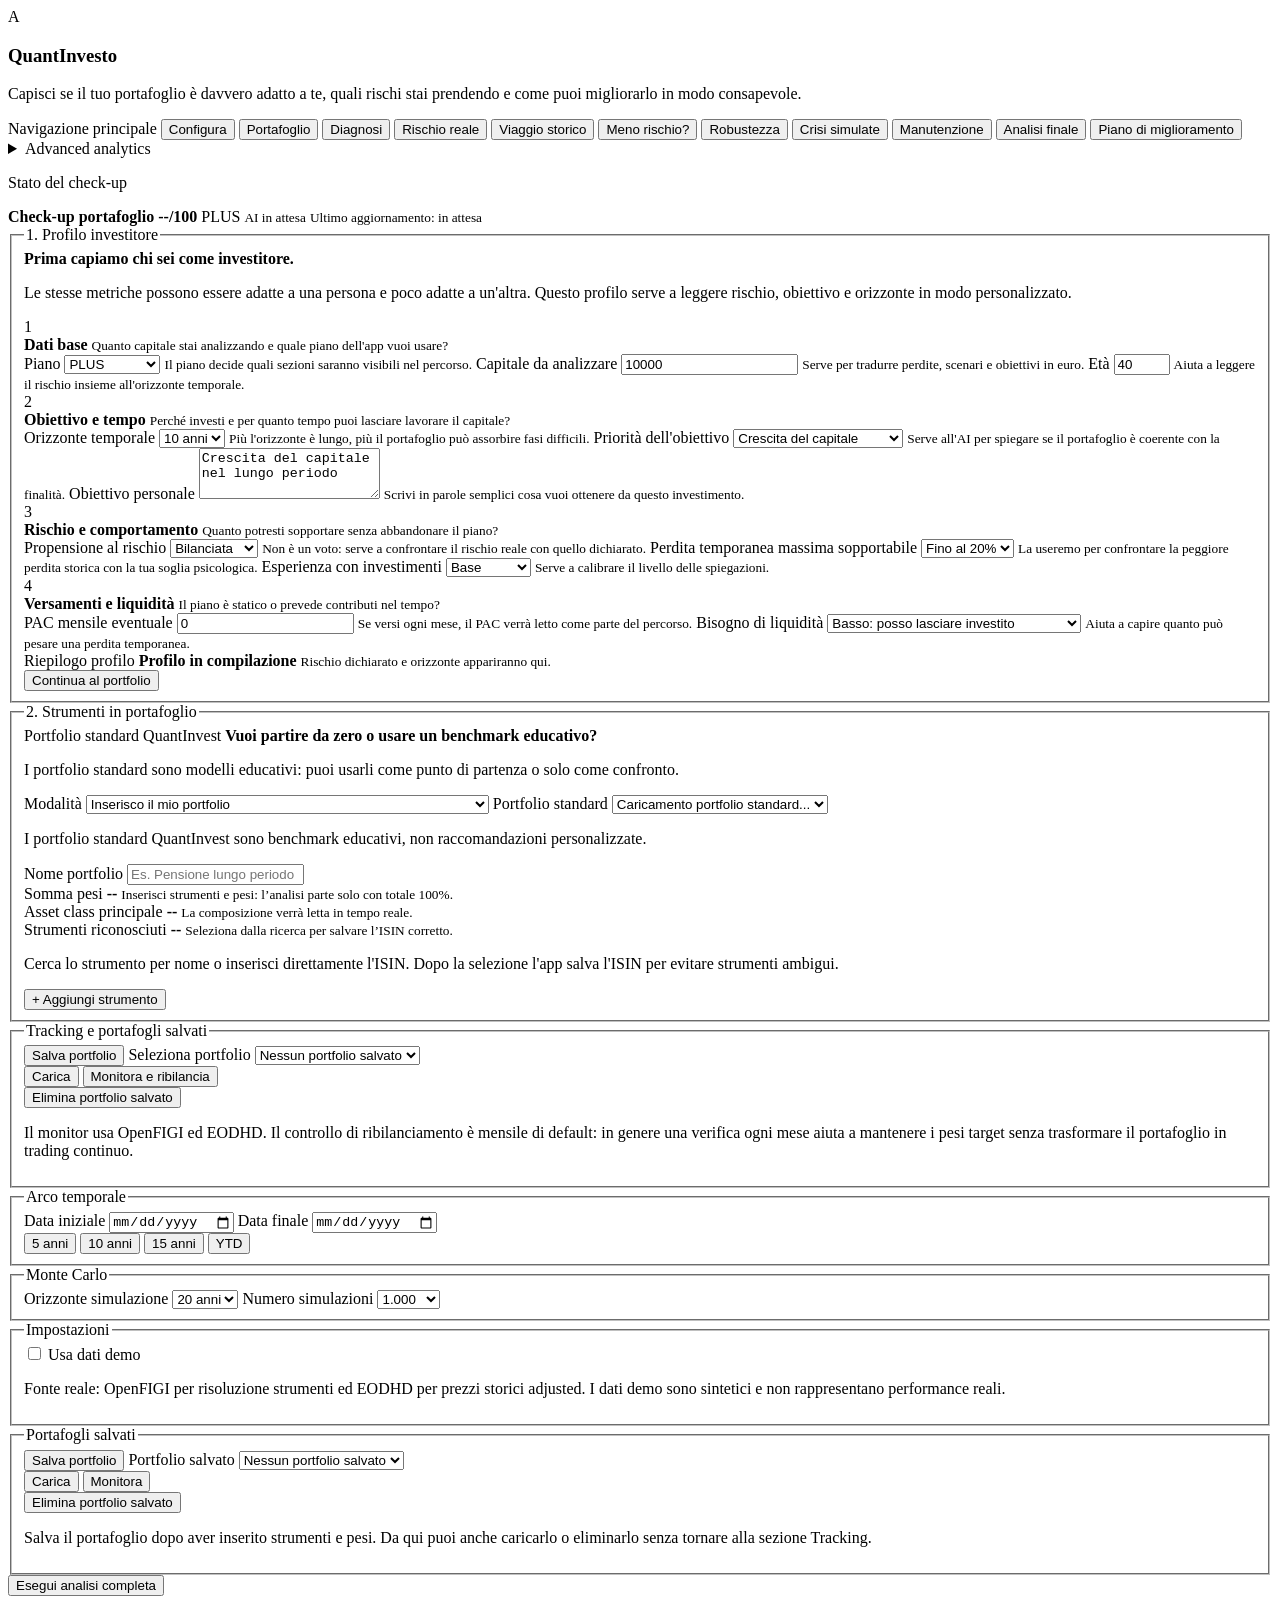
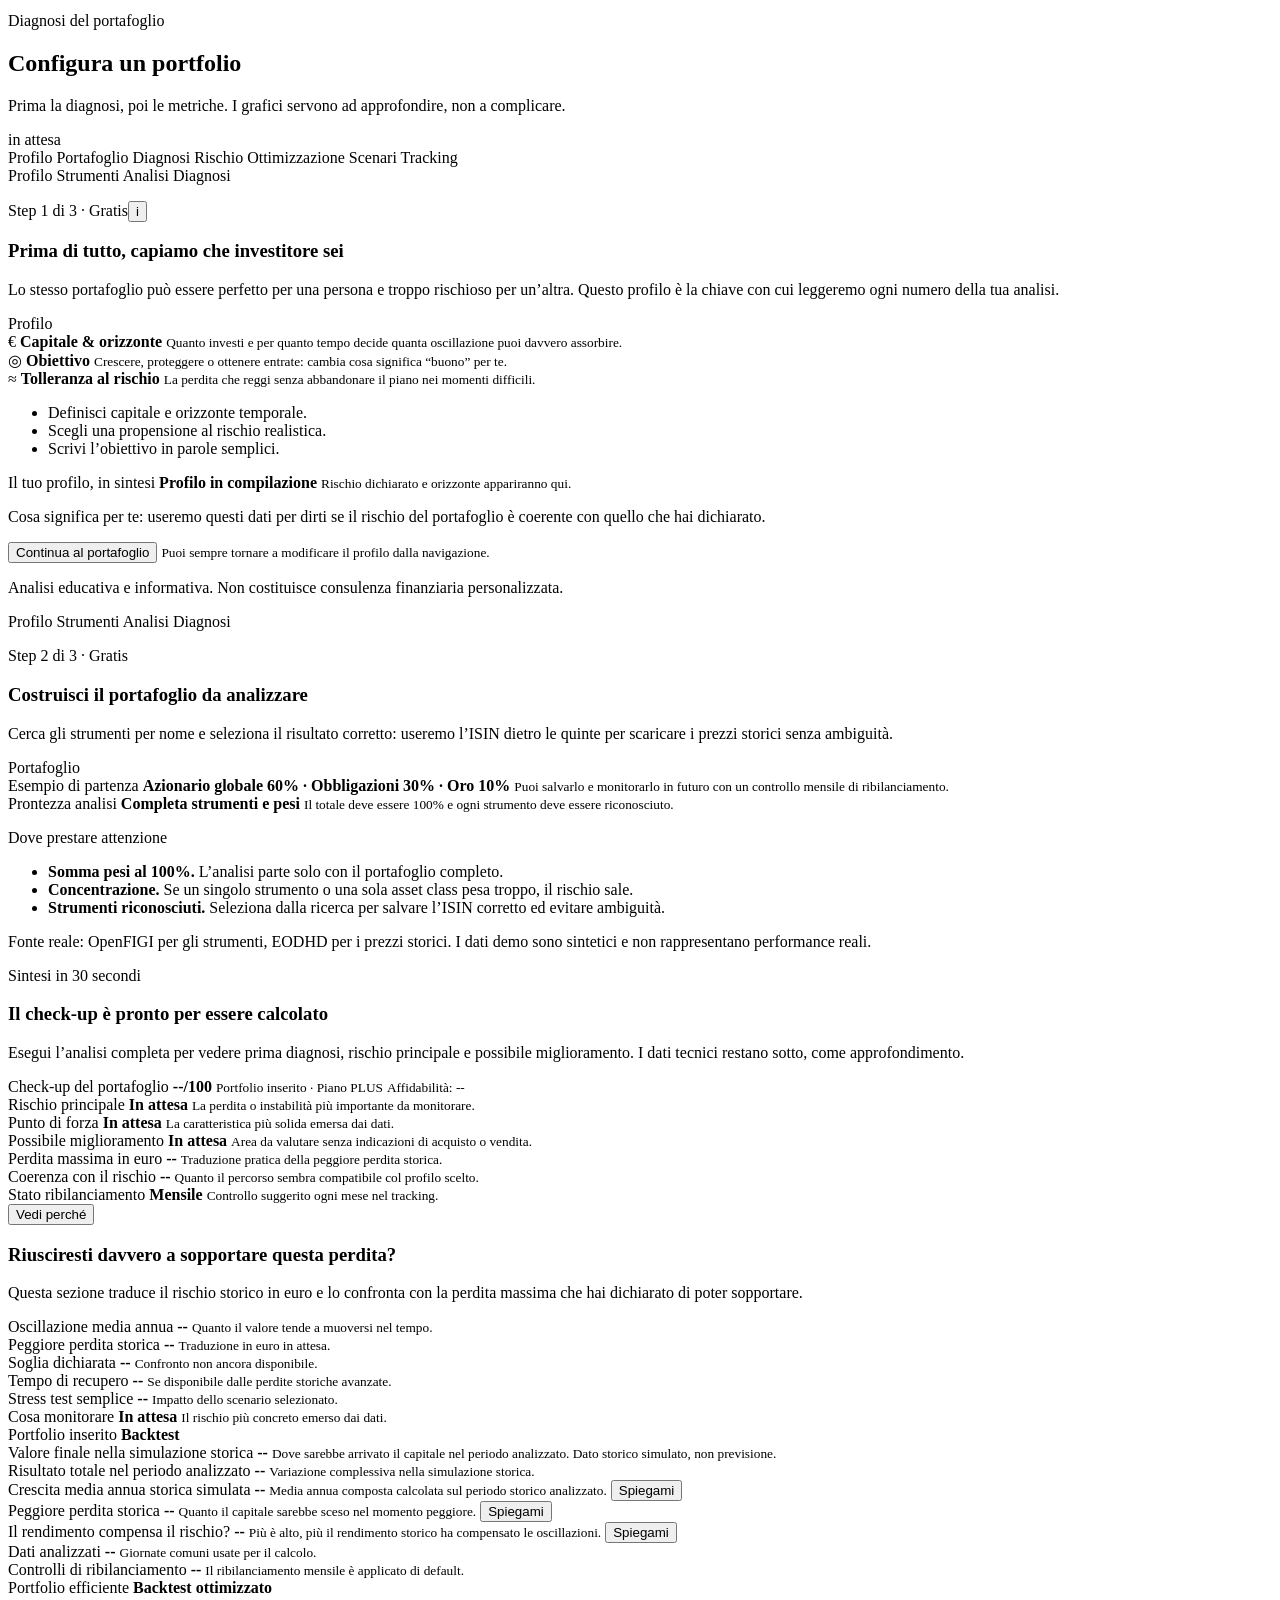
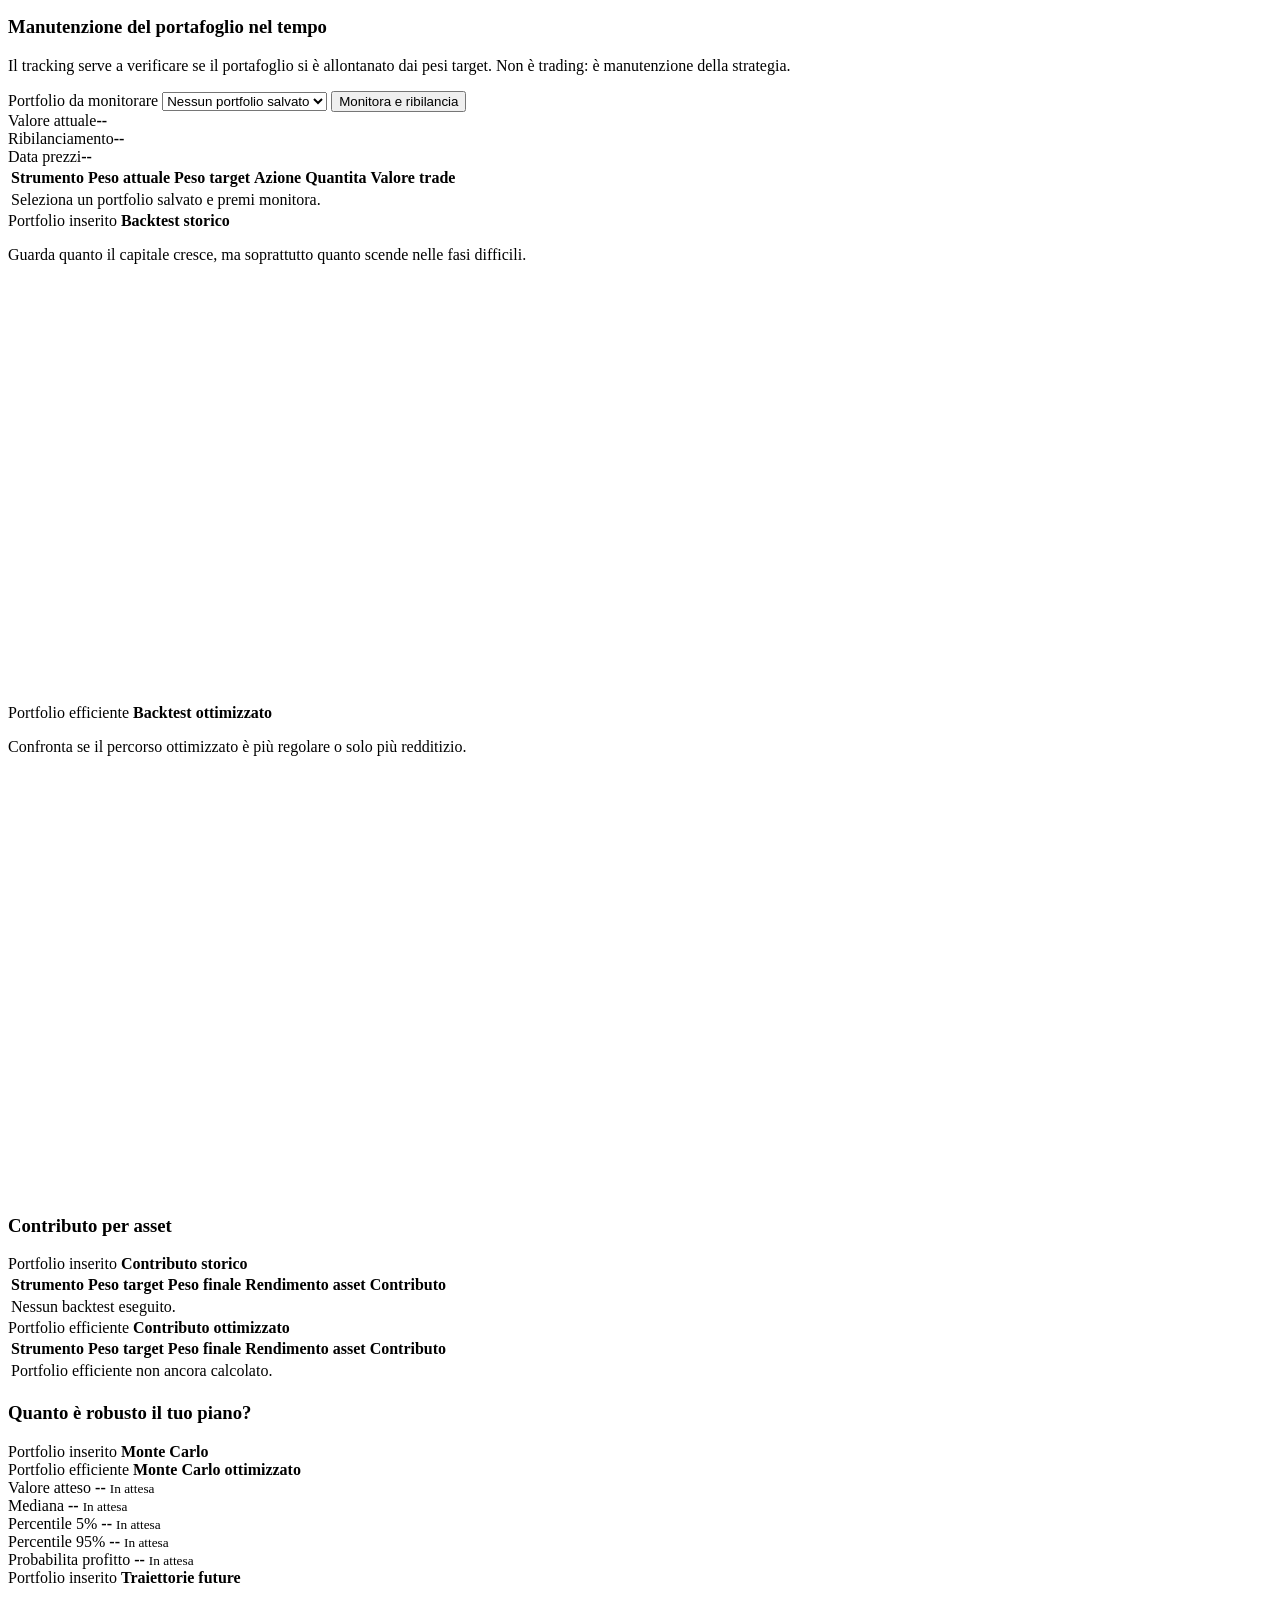
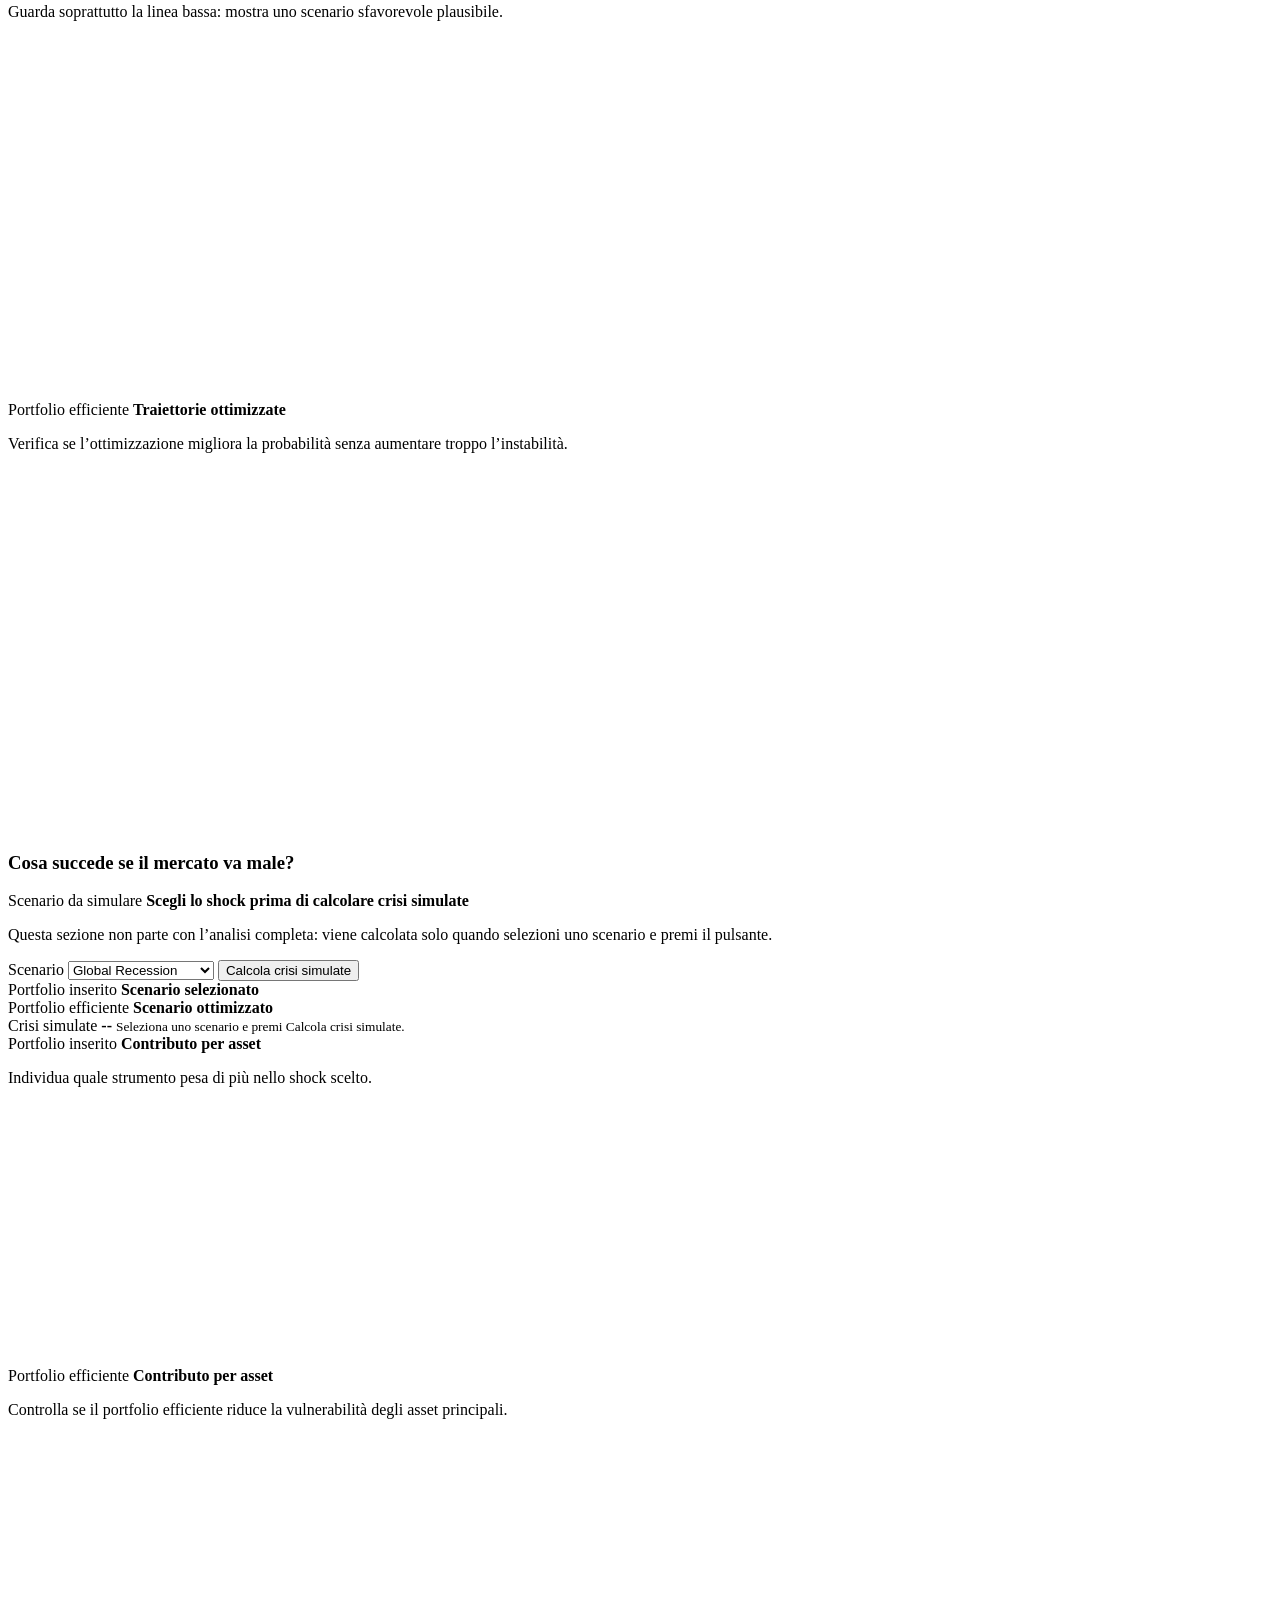
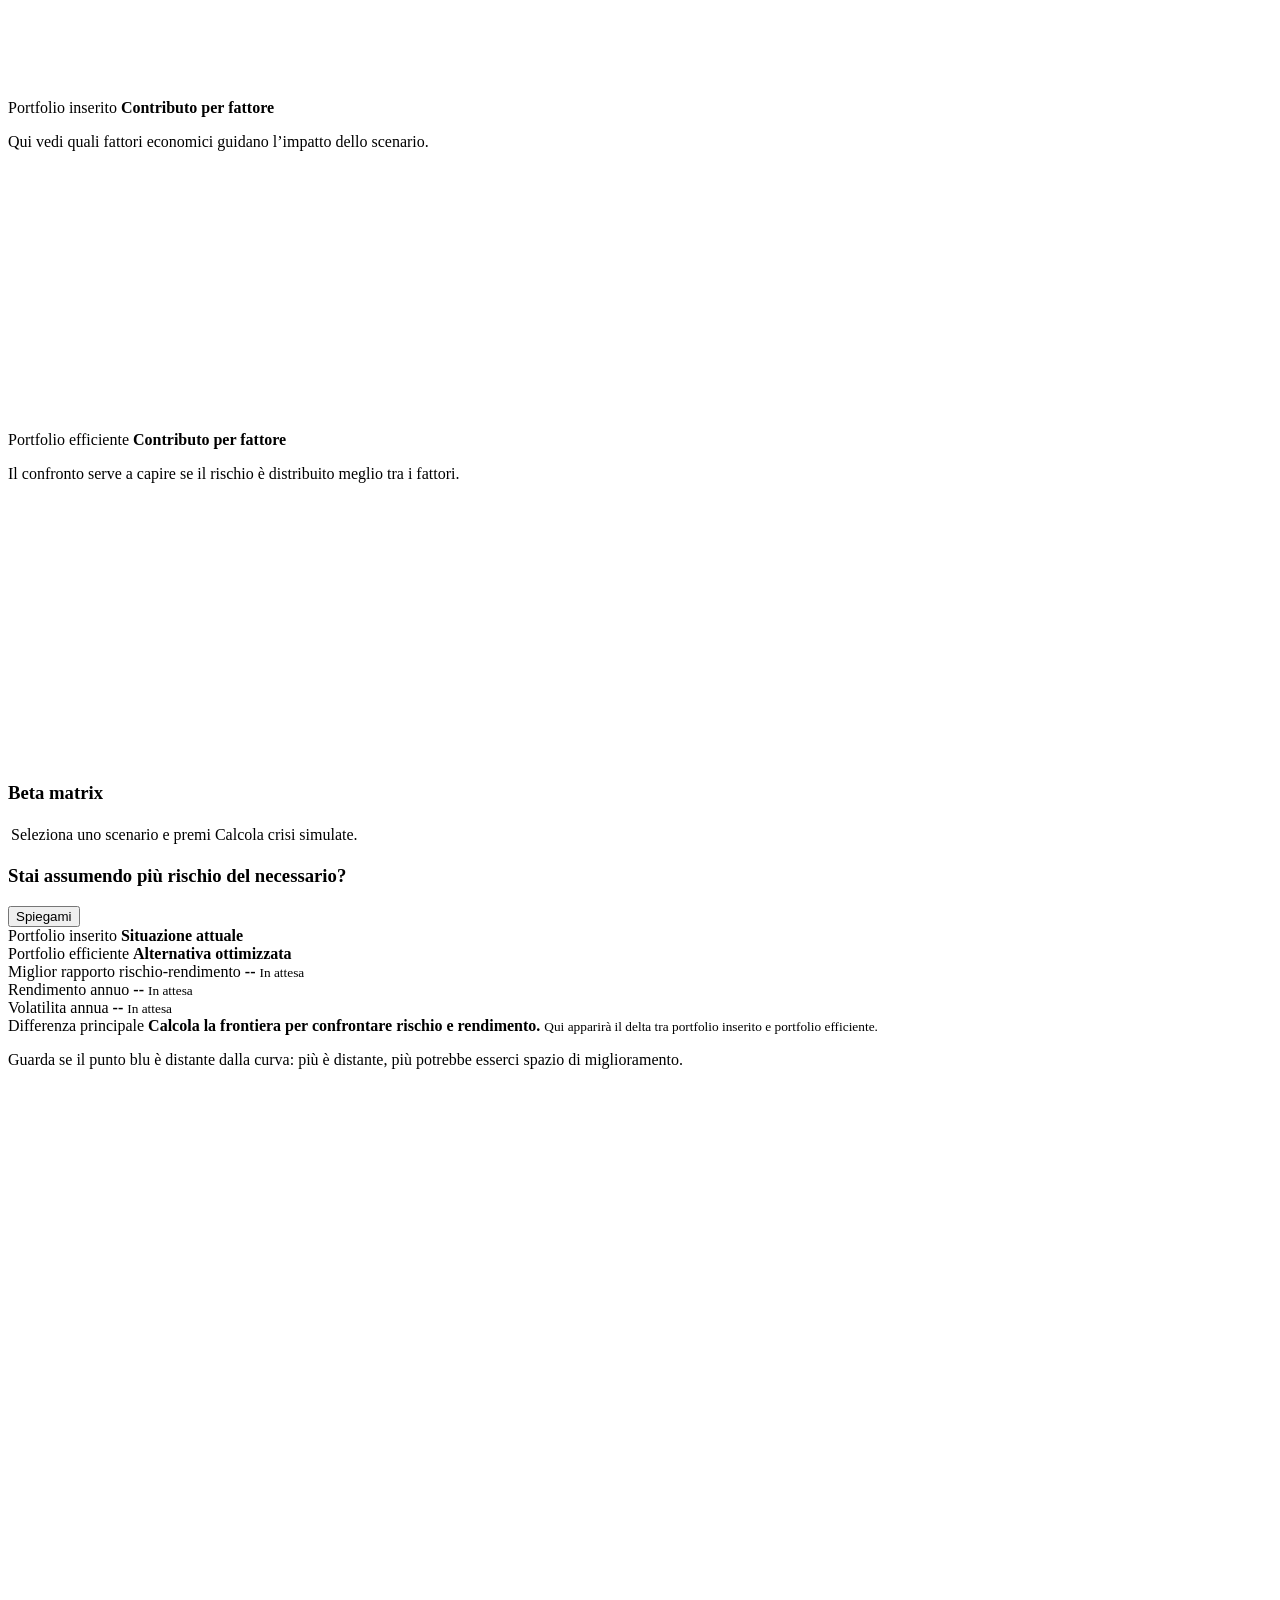
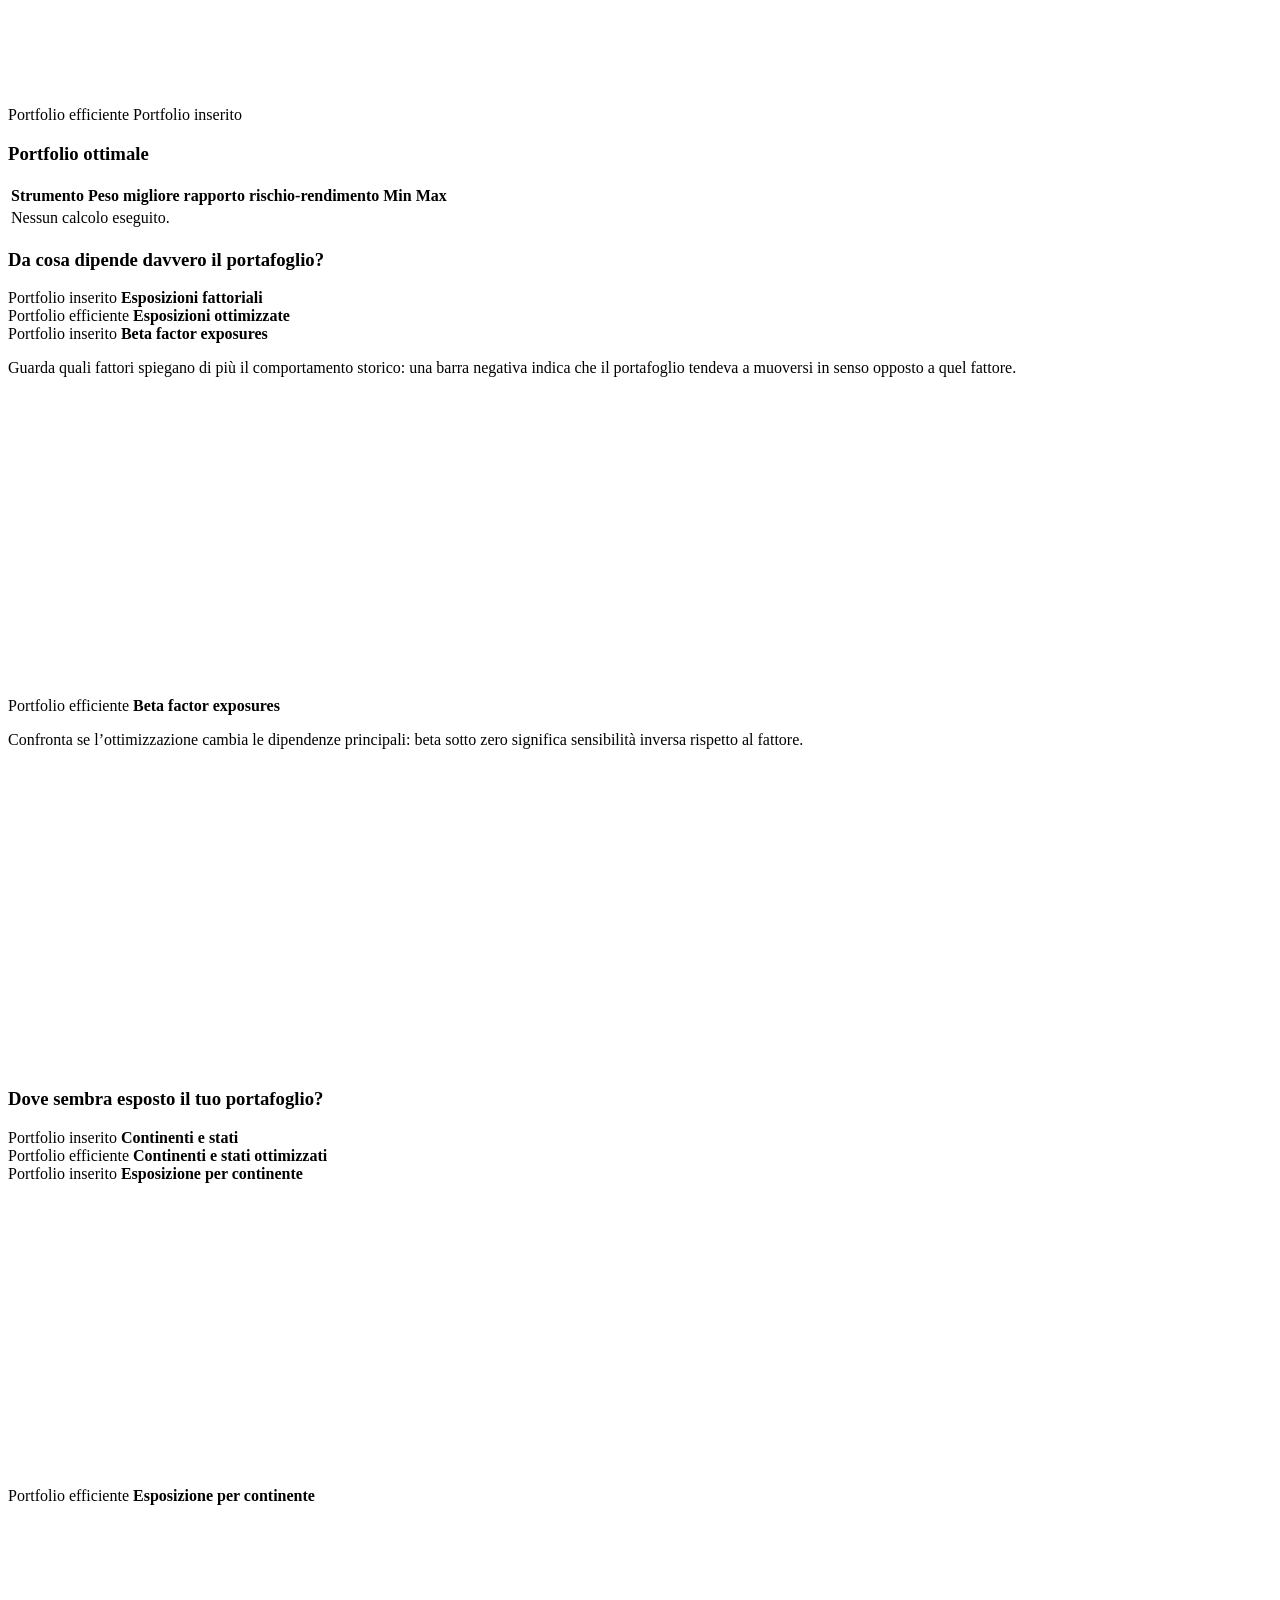
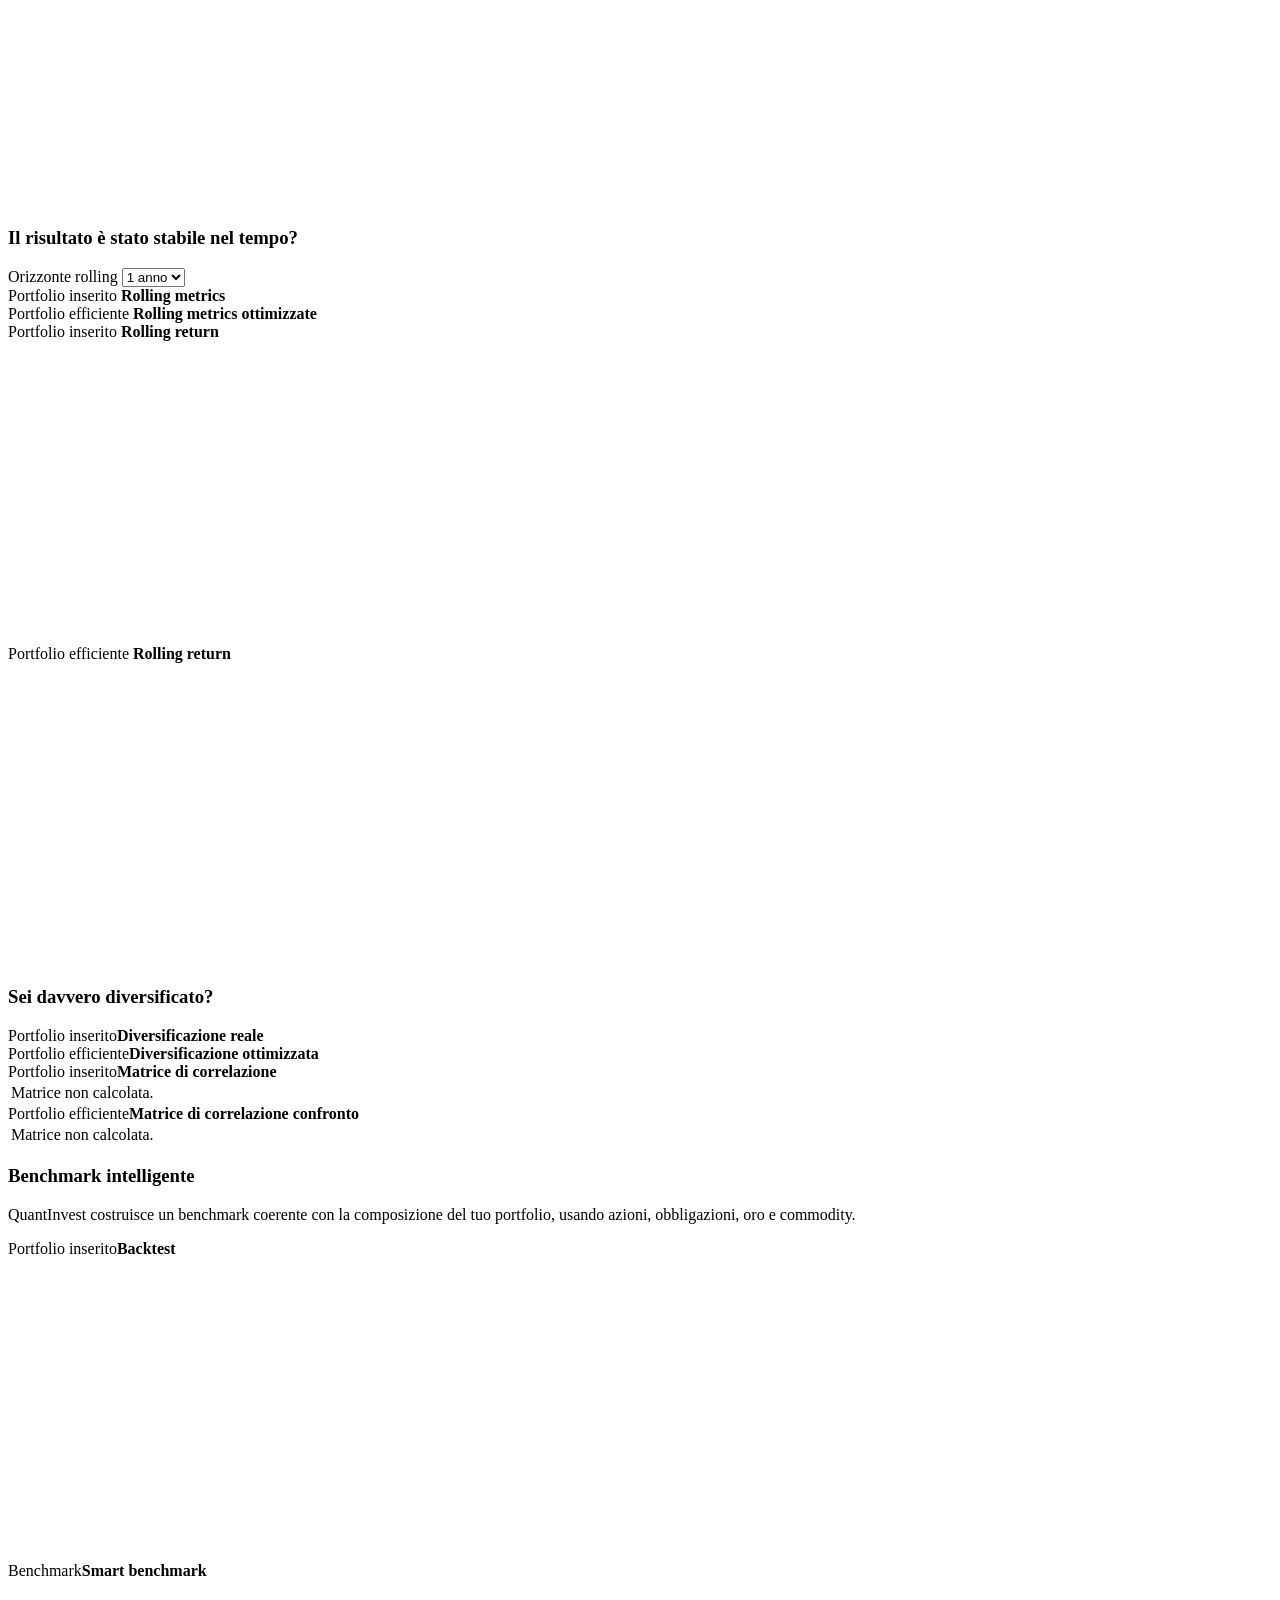
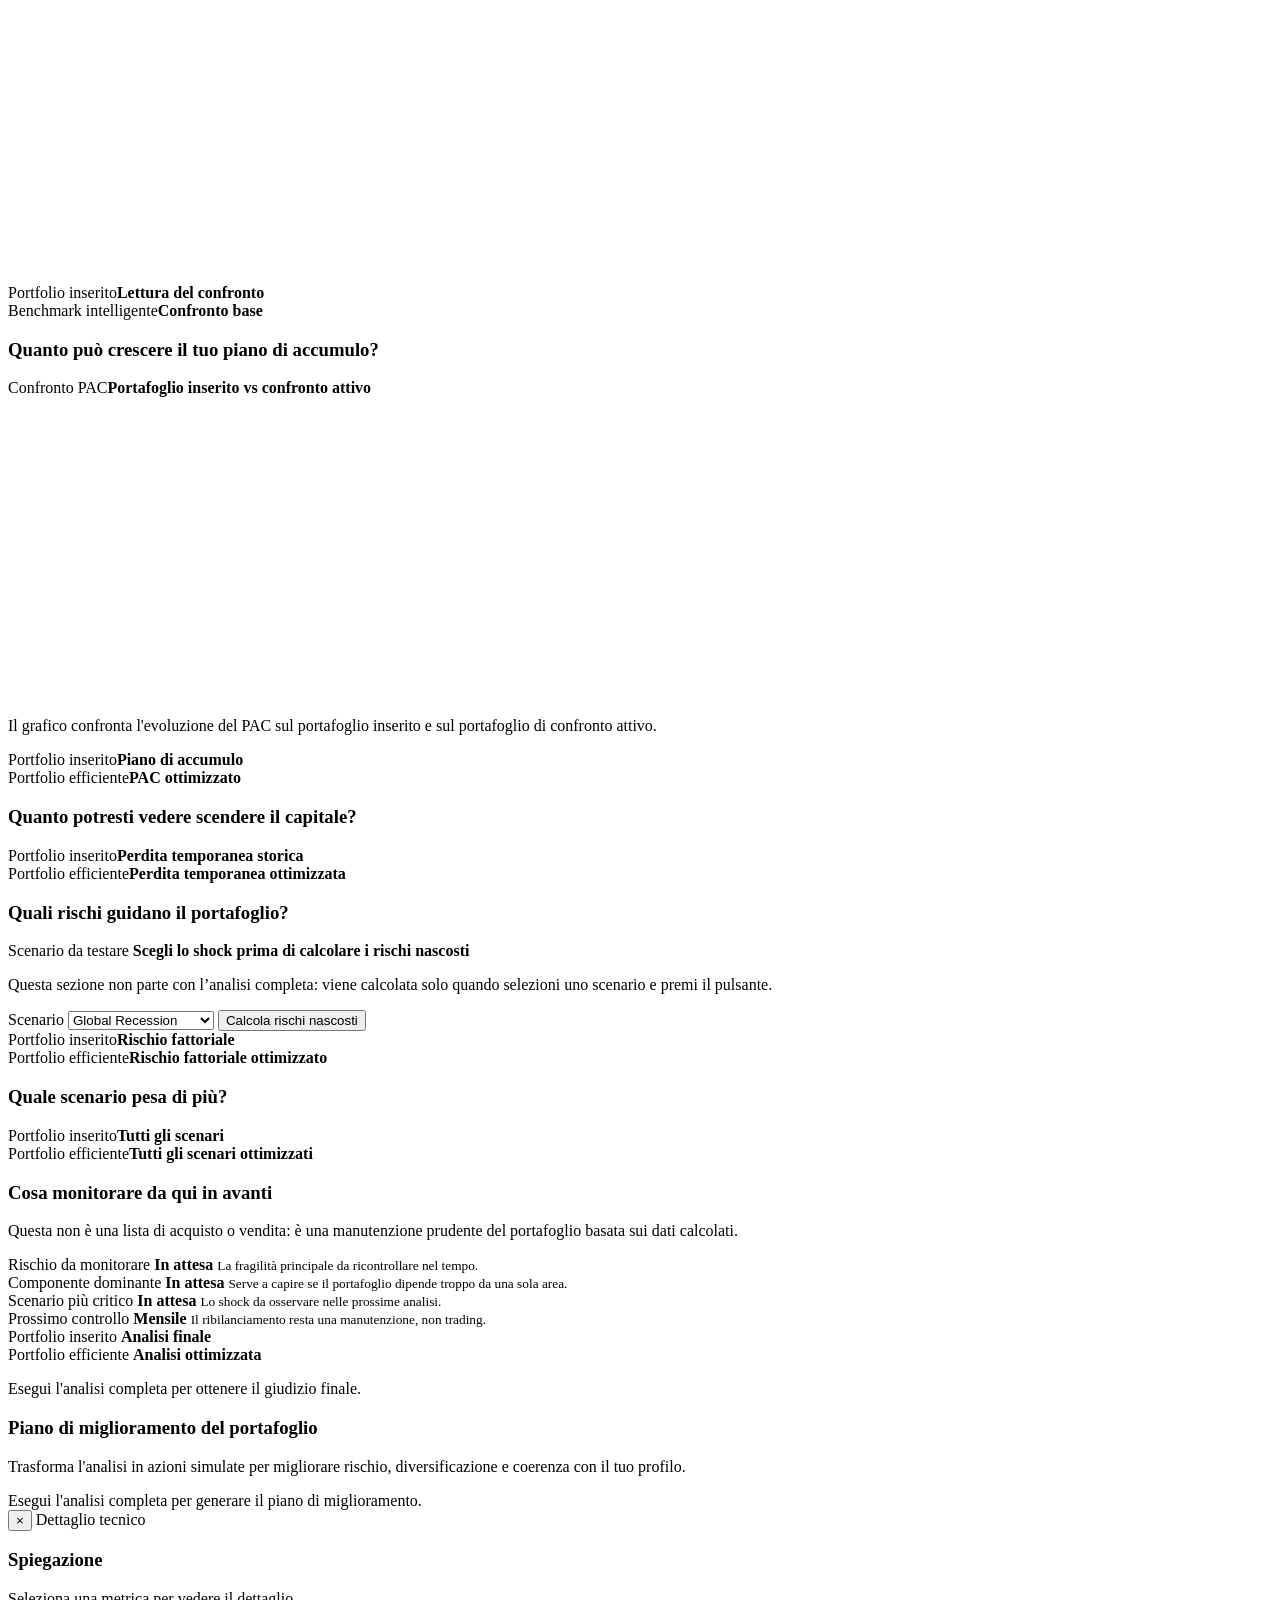
==== commit da0d4f89: "feat: enhance investor profile setup guide with detailed steps and explanations Co-authored-by: fede" ====
--- a/QuantInvesto-v0-main/static/index.html
+++ b/QuantInvesto-v0-main/static/index.html
@@ -379,65 +379,106 @@
             <span data-flow-step="tracking">Tracking</span>
           </div>
 
-          <div class="setup-guide result-step active" data-step="profile" aria-label="Guida profilo investitore">
-            <div class="step-progress" aria-label="Avanzamento configurazione">
-              <span class="is-current">Profilo</span>
-              <span>Strumenti</span>
-              <span>Analisi</span>
-              <span>Diagnosi</span>
-            </div>
-            <section class="empty-state-guide">
-              <div>
-                <p class="eyebrow">Step 1 di 3</p>
-                <h3>Inserisci il tuo profilo prima dei numeri</h3>
-                <p>Capitale, orizzonte e rischio servono a leggere i risultati nel modo giusto: lo stesso portafoglio può essere adatto a un investitore e troppo instabile per un altro.</p>
-              </div>
-              <ul class="guide-checklist">
+          <div class="setup-guide cfg-guide result-step active" data-step="profile" aria-label="Guida profilo investitore">
+            <div class="step-progress cfg-stepper" aria-label="Avanzamento configurazione">
+              <span class="is-current" data-step-index="1">Profilo</span>
+              <span data-step-index="2">Strumenti</span>
+              <span data-step-index="3">Analisi</span>
+              <span data-step-index="4">Diagnosi</span>
+            </div>
+            <section class="empty-state-guide cfg-shell">
+              <header class="cfg-hero">
+                <div class="cfg-hero-text">
+                  <p class="eyebrow">Step 1 di 3 · Gratis<button type="button" class="cfg-info" data-tip="Il profilo non viene giudicato: serve solo a interpretare i numeri dell'analisi in base alla tua situazione e alla tua tolleranza al rischio." aria-label="Spiegami questa sezione">i</button></p>
+                  <h3>Prima di tutto, capiamo che investitore sei</h3>
+                  <p>Lo stesso portafoglio può essere perfetto per una persona e troppo rischioso per un’altra. Questo profilo è la chiave con cui leggeremo ogni numero della tua analisi.</p>
+                </div>
+                <span class="cfg-hero-badge">Profilo</span>
+              </header>
+
+              <div class="cfg-pillars" aria-label="Perché questo profilo conta">
+                <article>
+                  <span class="cfg-pillar-ic" aria-hidden="true">€</span>
+                  <strong>Capitale &amp; orizzonte</strong>
+                  <small>Quanto investi e per quanto tempo decide quanta oscillazione puoi davvero assorbire.</small>
+                </article>
+                <article>
+                  <span class="cfg-pillar-ic" aria-hidden="true">◎</span>
+                  <strong>Obiettivo</strong>
+                  <small>Crescere, proteggere o ottenere entrate: cambia cosa significa “buono” per te.</small>
+                </article>
+                <article>
+                  <span class="cfg-pillar-ic" aria-hidden="true">≈</span>
+                  <strong>Tolleranza al rischio</strong>
+                  <small>La perdita che reggi senza abbandonare il piano nei momenti difficili.</small>
+                </article>
+              </div>
+
+              <ul class="guide-checklist cfg-checklist">
                 <li>Definisci capitale e orizzonte temporale.</li>
                 <li>Scegli una propensione al rischio realistica.</li>
                 <li>Scrivi l’obiettivo in parole semplici.</li>
               </ul>
-              <div class="profile-output">
-                <span>Output step</span>
+
+              <div class="right-form-host" id="profile-form-host" aria-label="Domande profilo investitore"></div>
+
+              <div class="profile-output cfg-insight" data-tone="info">
+                <span class="cfg-insight-label">Il tuo profilo, in sintesi</span>
                 <strong id="profile-completion">Profilo in compilazione</strong>
                 <small id="profile-summary">Rischio dichiarato e orizzonte appariranno qui.</small>
-              </div>
-              <div class="guided-action-row">
+                <p class="cfg-insight-meaning">Cosa significa per te: useremo questi dati per dirti se il rischio del portafoglio è coerente con quello che hai dichiarato.</p>
+              </div>
+
+              <div class="guided-action-row cfg-cta">
                 <button class="primary next-step" type="button" data-next-step="portfolio">Continua al portafoglio</button>
                 <small>Puoi sempre tornare a modificare il profilo dalla navigazione.</small>
               </div>
-              <div class="right-form-host" id="profile-form-host" aria-label="Domande profilo investitore"></div>
+
+              <p class="cfg-disclaimer">Analisi educativa e informativa. Non costituisce consulenza finanziaria personalizzata.</p>
             </section>
           </div>
 
-          <div class="setup-guide result-step" data-step="portfolio" aria-label="Guida inserimento portfolio">
-            <div class="step-progress" aria-label="Avanzamento configurazione">
-              <span>Profilo</span>
-              <span class="is-current">Strumenti</span>
-              <span>Analisi</span>
-              <span>Diagnosi</span>
-            </div>
-            <section class="empty-state-guide">
-              <div>
-                <p class="eyebrow">Step 2 di 3</p>
-                <h3>Costruisci il portafoglio da analizzare</h3>
-                <p>Cerca gli strumenti per nome e seleziona il risultato corretto: l’app userà l’ISIN dietro le quinte per scaricare i prezzi storici senza ambiguità.</p>
-              </div>
-              <div class="example-portfolio">
-                <span>Esempio</span>
+          <div class="setup-guide cfg-guide result-step" data-step="portfolio" aria-label="Guida inserimento portfolio">
+            <div class="step-progress cfg-stepper" aria-label="Avanzamento configurazione">
+              <span data-step-index="1">Profilo</span>
+              <span class="is-current" data-step-index="2">Strumenti</span>
+              <span data-step-index="3">Analisi</span>
+              <span data-step-index="4">Diagnosi</span>
+            </div>
+            <section class="empty-state-guide cfg-shell">
+              <header class="cfg-hero">
+                <div class="cfg-hero-text">
+                  <p class="eyebrow">Step 2 di 3 · Gratis</p>
+                  <h3>Costruisci il portafoglio da analizzare</h3>
+                  <p>Cerca gli strumenti per nome e seleziona il risultato corretto: useremo l’ISIN dietro le quinte per scaricare i prezzi storici senza ambiguità.</p>
+                </div>
+                <span class="cfg-hero-badge">Portafoglio</span>
+              </header>
+
+              <div class="example-portfolio cfg-example">
+                <span>Esempio di partenza</span>
                 <strong>Azionario globale 60% · Obbligazioni 30% · Oro 10%</strong>
-                <small>Puoi salvare il portfolio e monitorarlo in futuro con controllo mensile di ribilanciamento.</small>
-              </div>
-              <div class="portfolio-action-note">
-                <span>Quando hai inserito strumenti e pesi</span>
-                <strong>Avvia l'analisi completa dal pulsante verde qui sotto.</strong>
-              </div>
-              <div class="portfolio-readiness" id="portfolio-readiness" aria-live="polite">
-                <span>Prontezza analisi</span>
+                <small>Puoi salvarlo e monitorarlo in futuro con un controllo mensile di ribilanciamento.</small>
+              </div>
+
+              <div class="right-form-host portfolio-host" id="portfolio-form-host" aria-label="Inserimento strumenti e impostazioni portfolio"></div>
+
+              <div class="portfolio-readiness cfg-insight" id="portfolio-readiness" aria-live="polite">
+                <span class="cfg-insight-label">Prontezza analisi</span>
                 <strong>Completa strumenti e pesi</strong>
                 <small>Il totale deve essere 100% e ogni strumento deve essere riconosciuto.</small>
               </div>
-              <div class="right-form-host portfolio-host" id="portfolio-form-host" aria-label="Inserimento strumenti e impostazioni portfolio"></div>
+
+              <div class="cfg-tips" aria-label="Cosa controllare prima dell'analisi">
+                <p class="cfg-tips-title">Dove prestare attenzione</p>
+                <ul>
+                  <li><strong>Somma pesi al 100%.</strong> L’analisi parte solo con il portafoglio completo.</li>
+                  <li><strong>Concentrazione.</strong> Se un singolo strumento o una sola asset class pesa troppo, il rischio sale.</li>
+                  <li><strong>Strumenti riconosciuti.</strong> Seleziona dalla ricerca per salvare l’ISIN corretto ed evitare ambiguità.</li>
+                </ul>
+              </div>
+
+              <p class="cfg-disclaimer">Fonte reale: OpenFIGI per gli strumenti, EODHD per i prezzi storici. I dati demo sono sintetici e non rappresentano performance reali.</p>
             </section>
           </div>
 
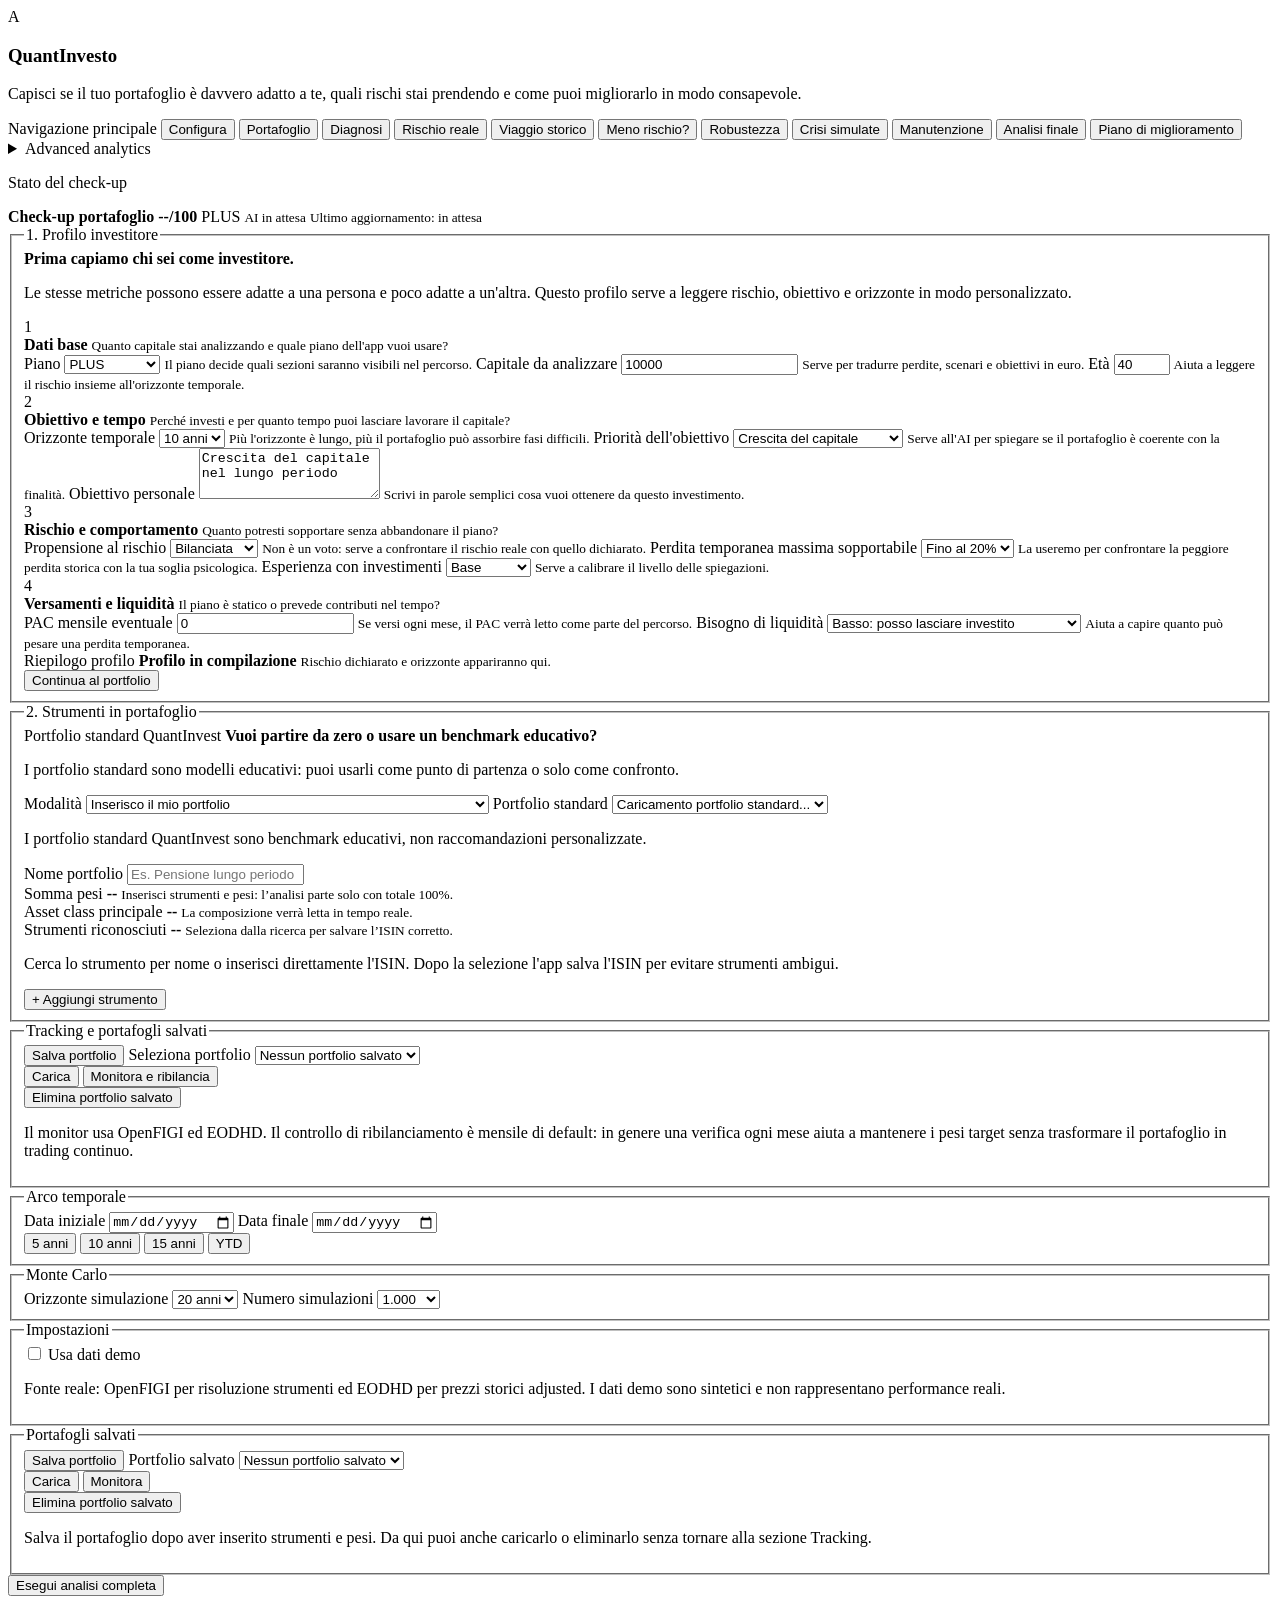
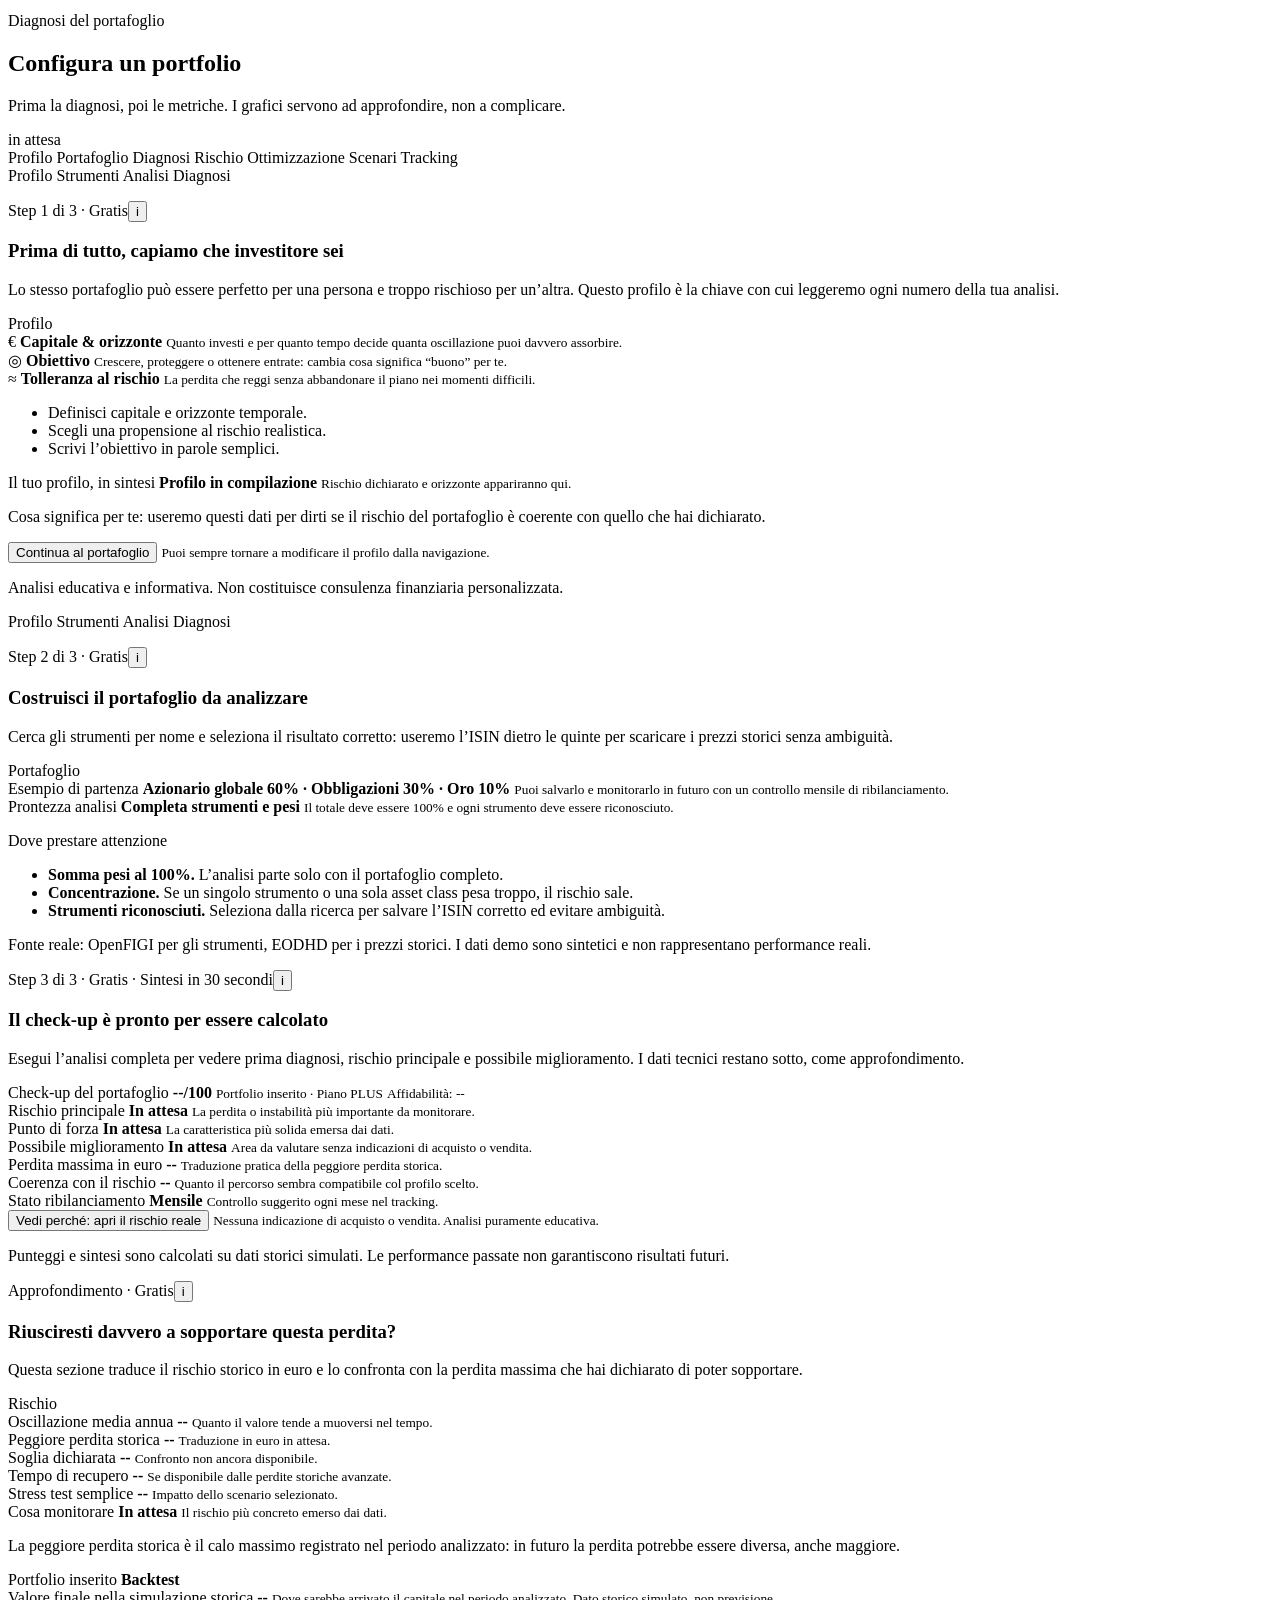
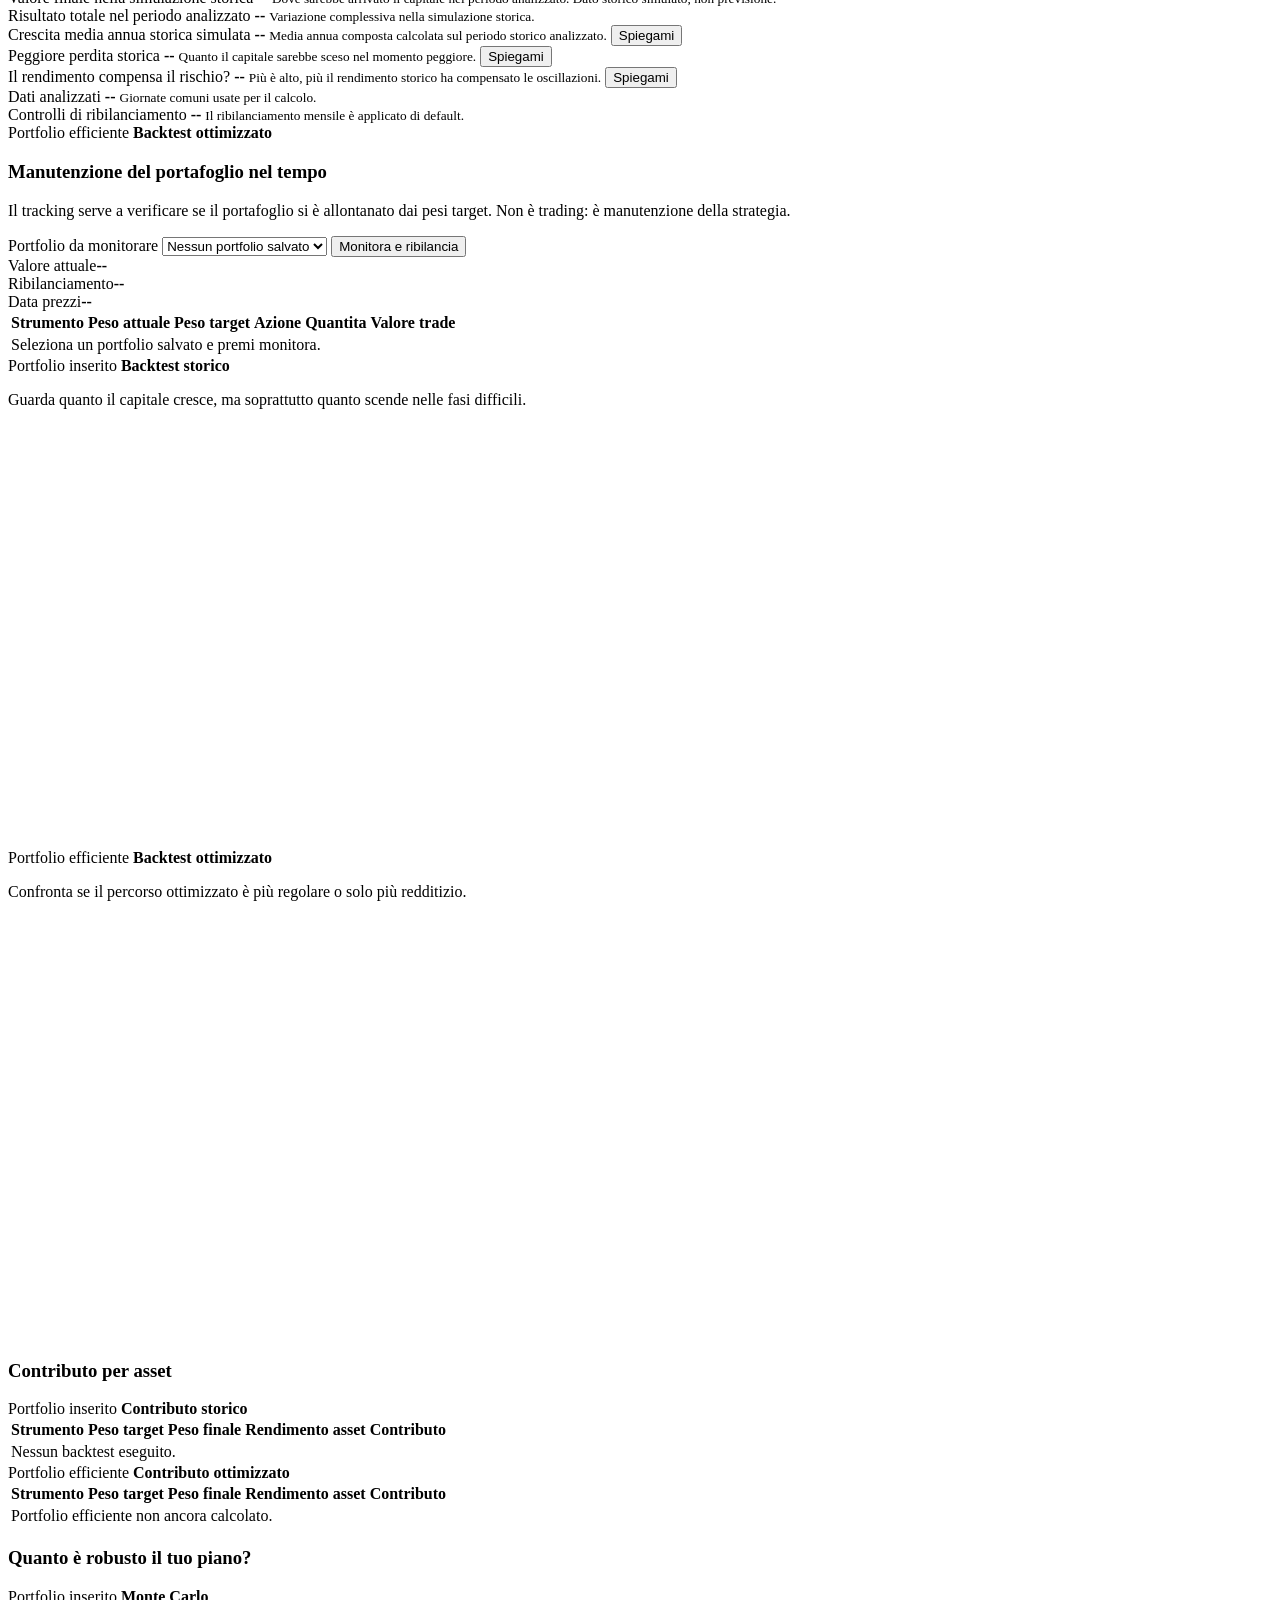
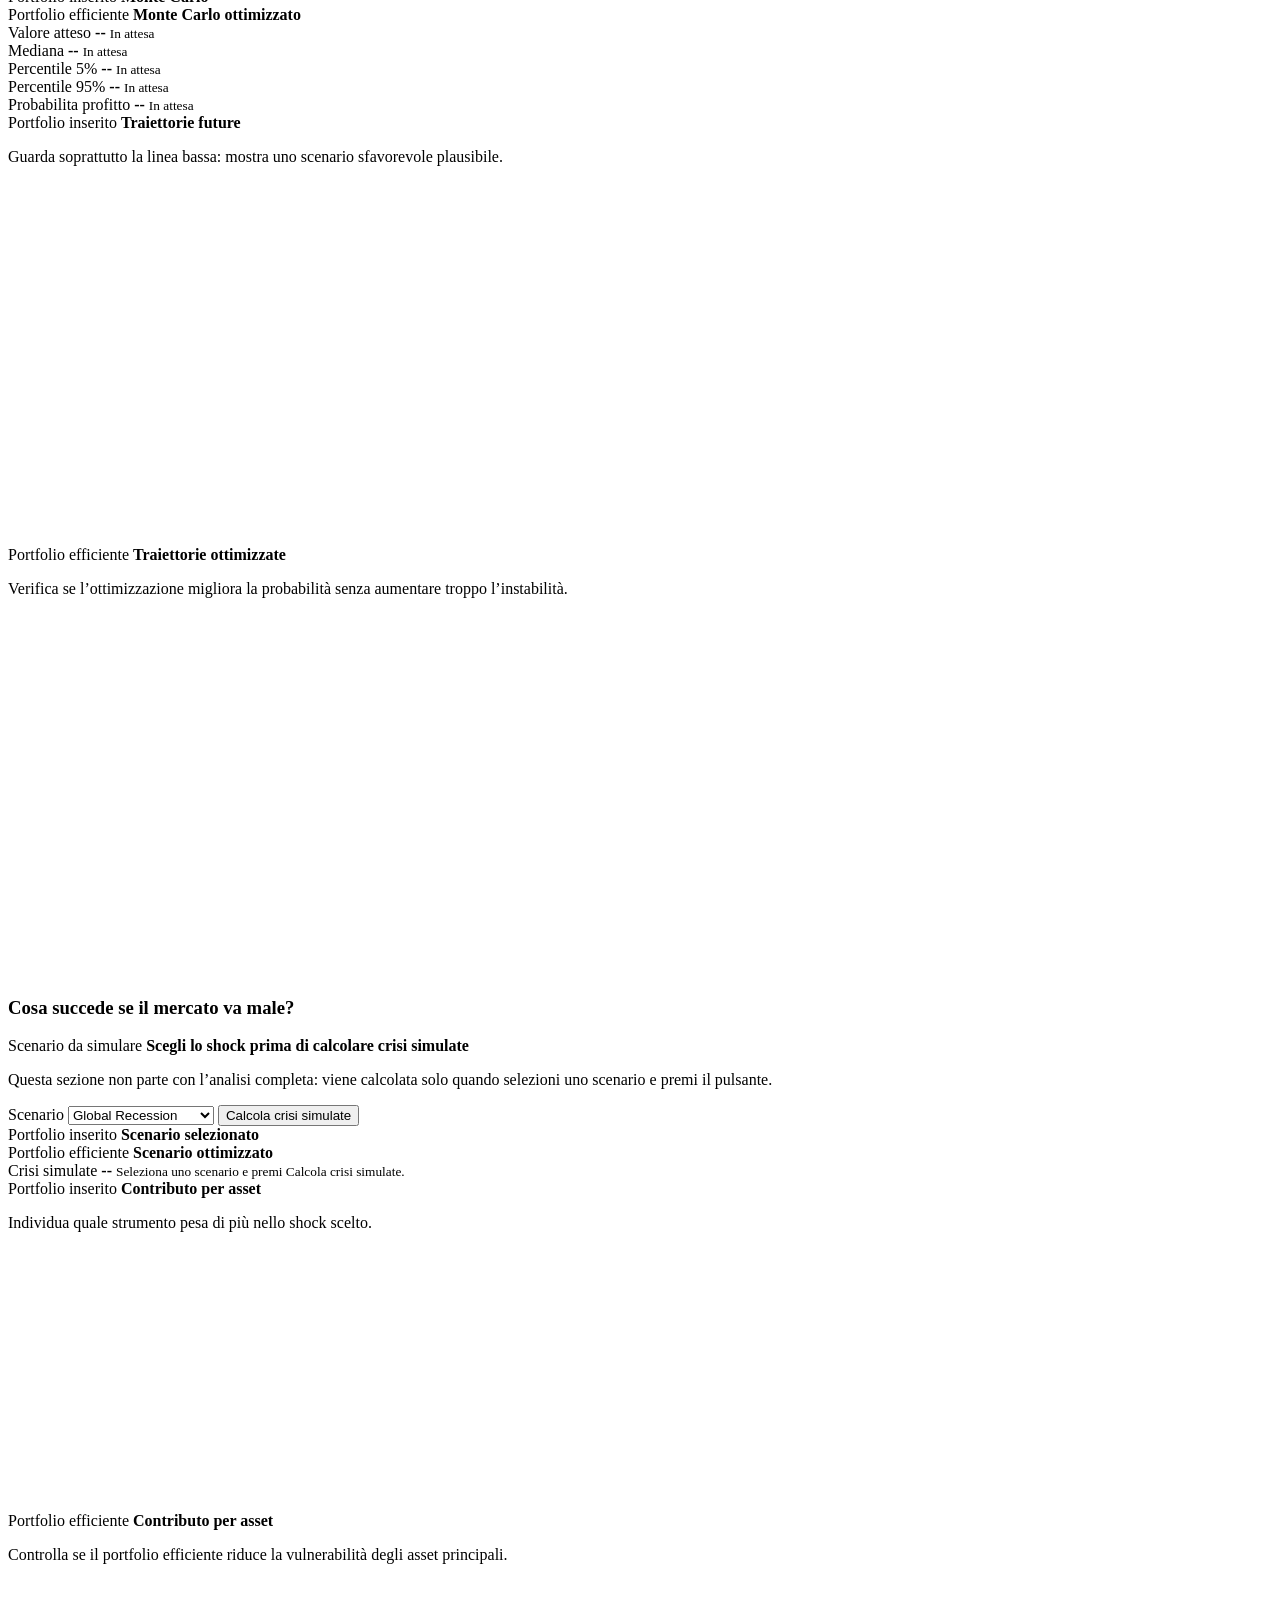
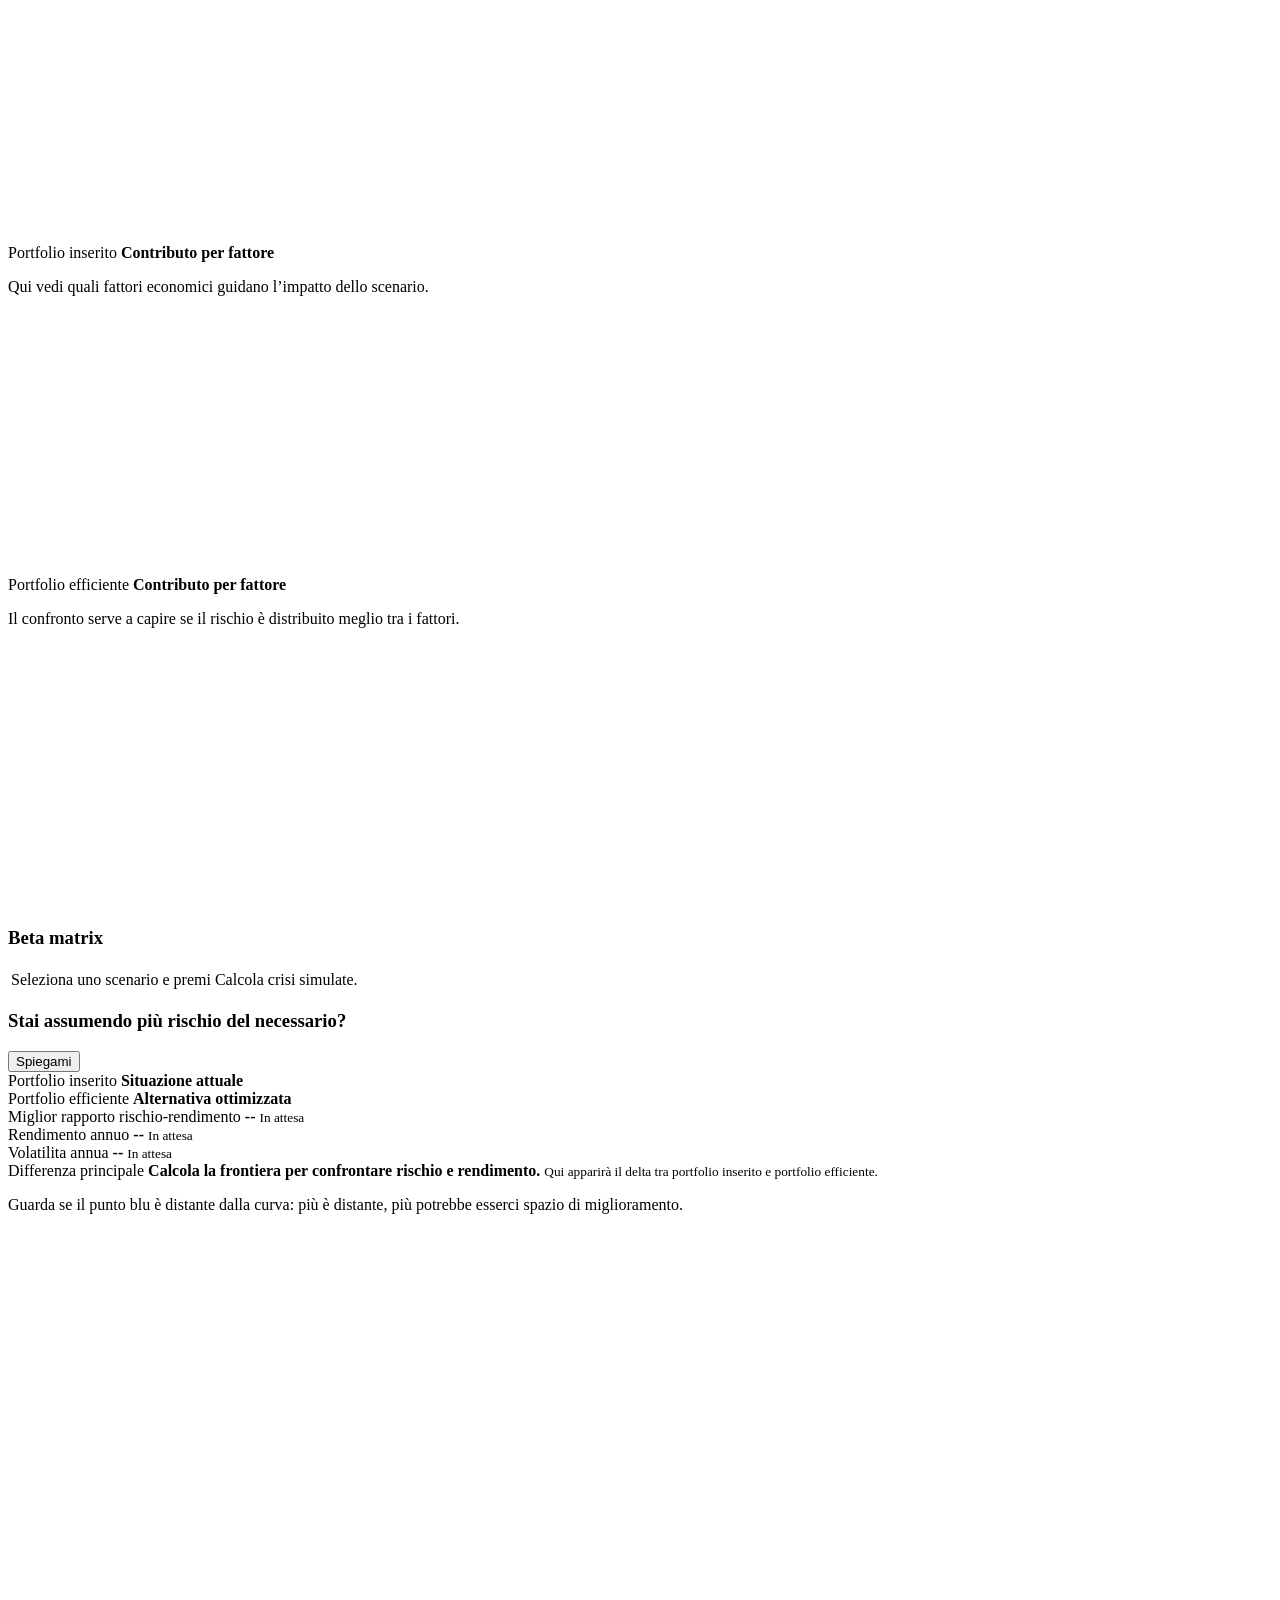
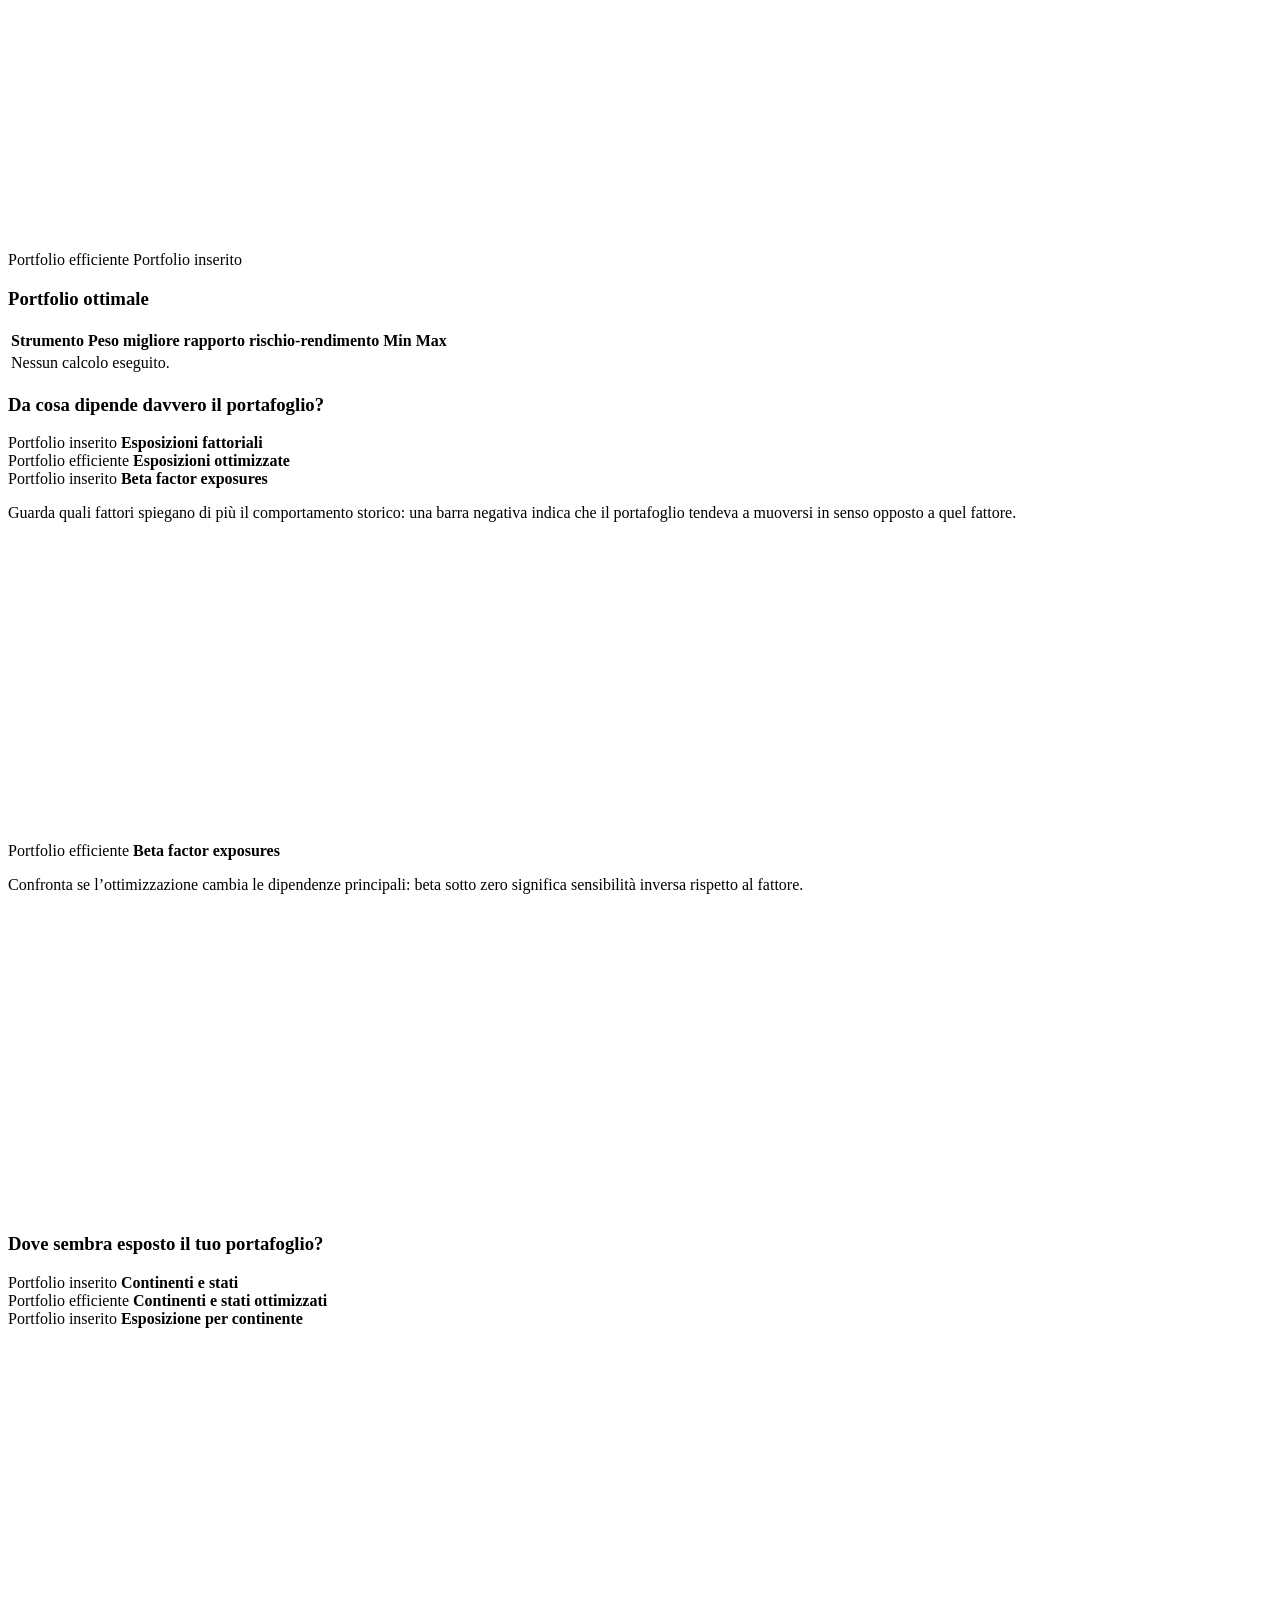
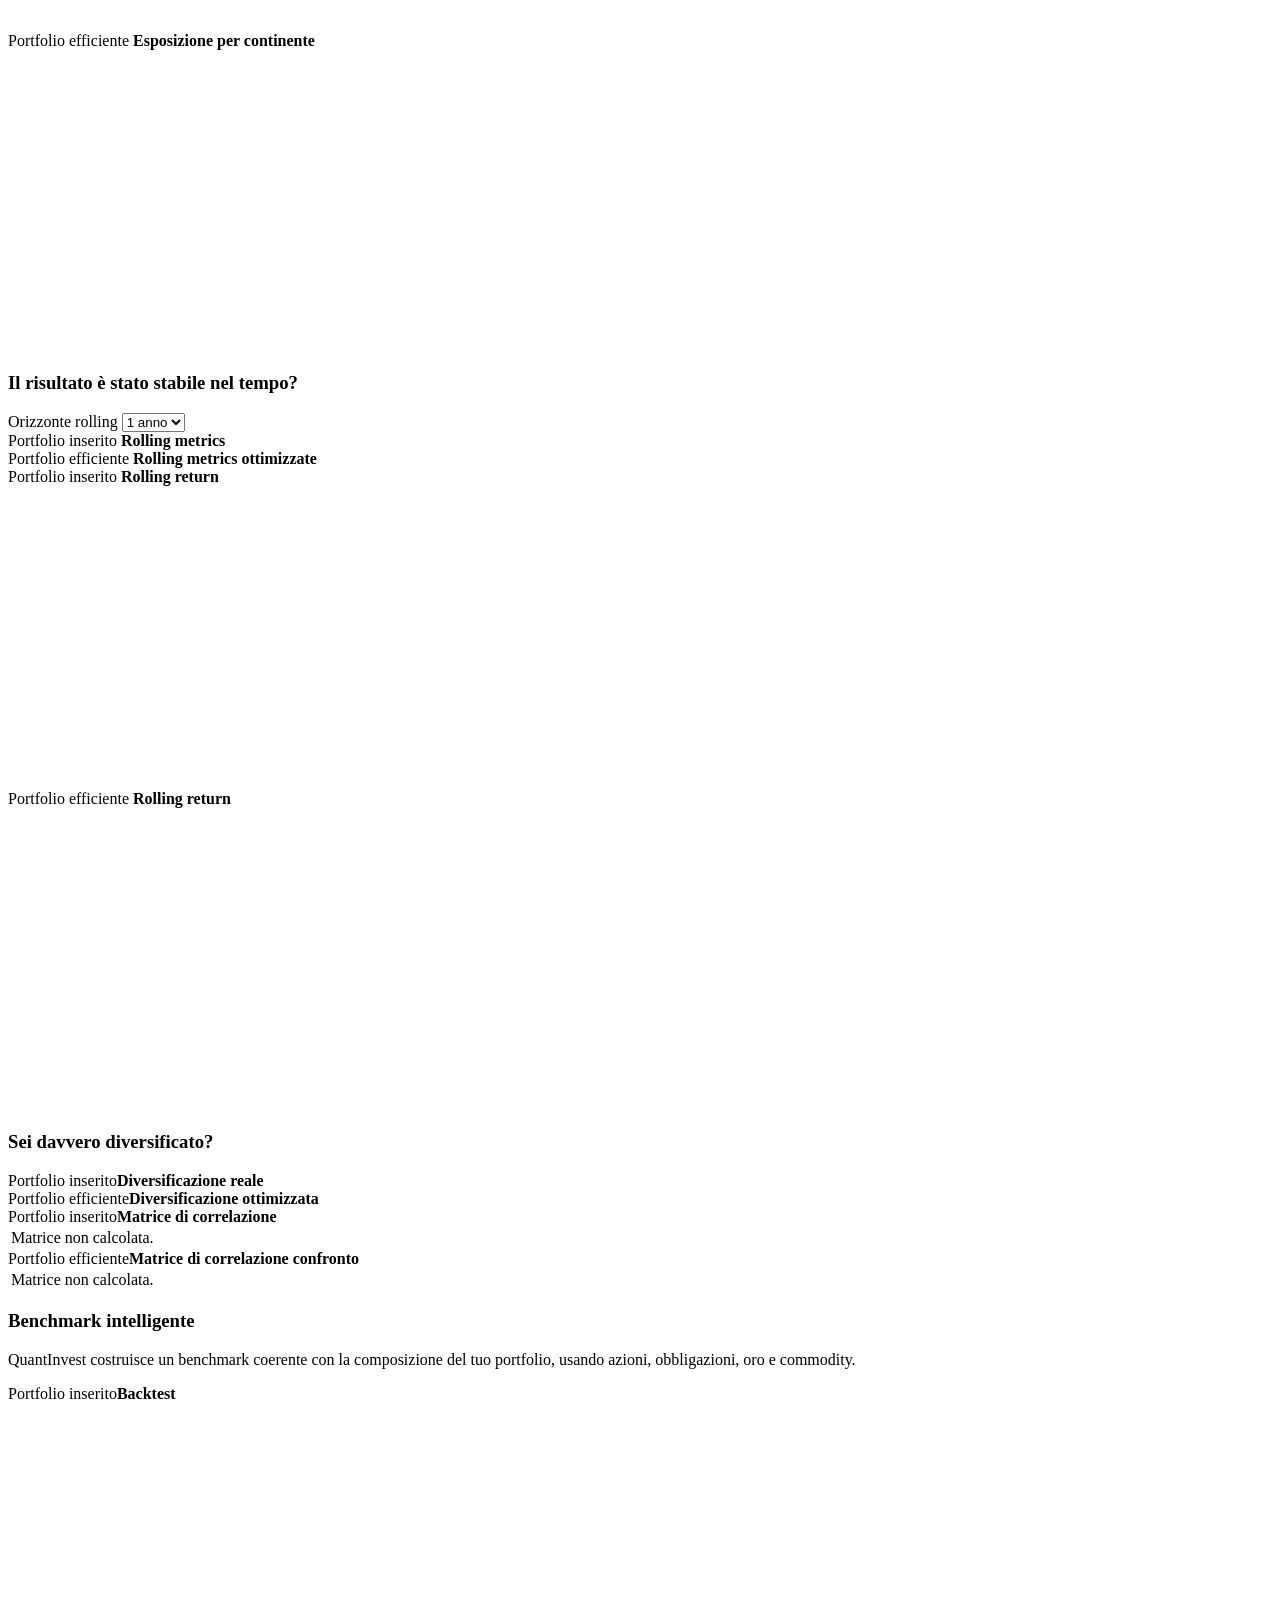
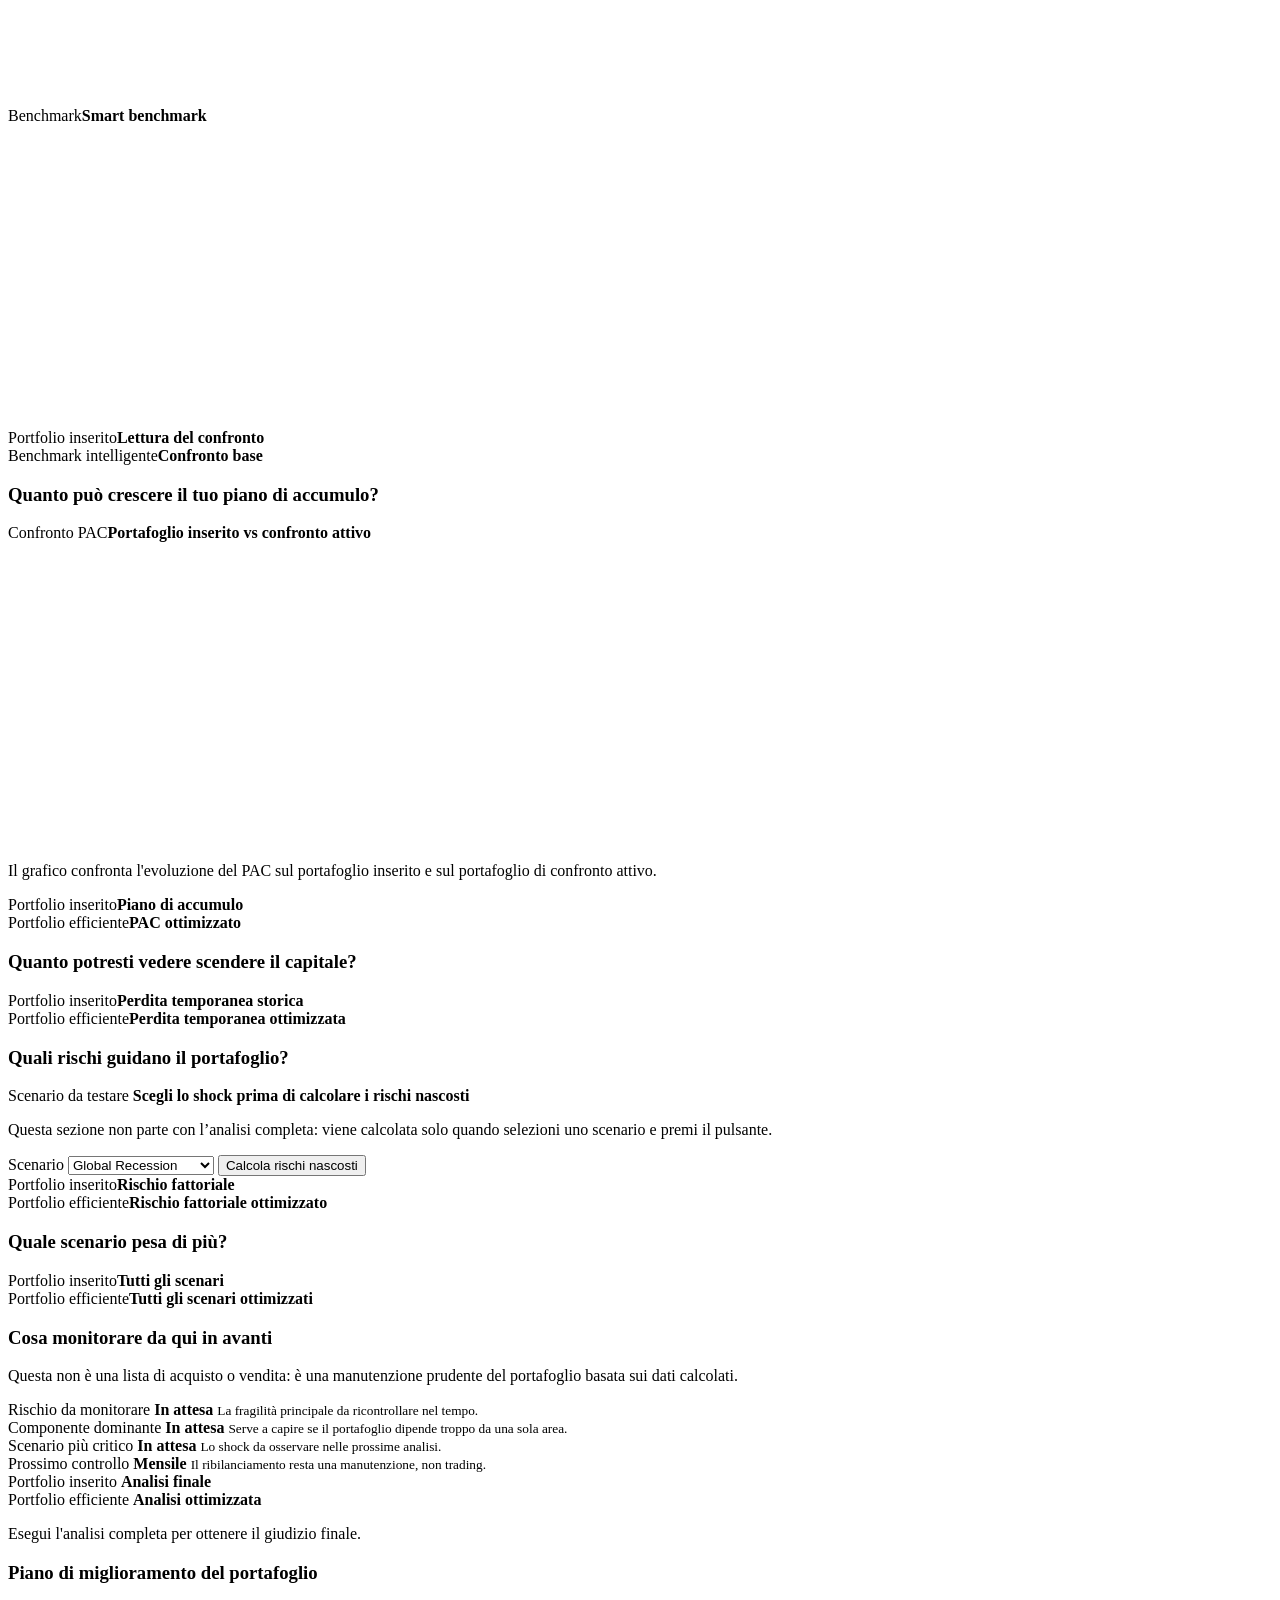
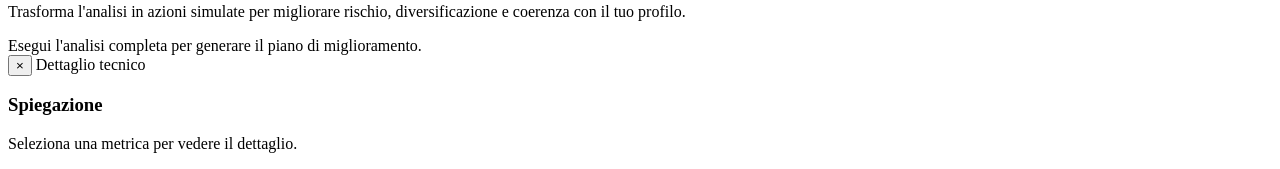
==== commit 0db3cdf8: "feat: enhance user guidance with info buttons and redesign diagnostic sections Co-authored-by: feder" ====
--- a/QuantInvesto-v0-main/static/index.html
+++ b/QuantInvesto-v0-main/static/index.html
@@ -448,7 +448,7 @@
             <section class="empty-state-guide cfg-shell">
               <header class="cfg-hero">
                 <div class="cfg-hero-text">
-                  <p class="eyebrow">Step 2 di 3 · Gratis</p>
+                  <p class="eyebrow">Step 2 di 3 · Gratis<button type="button" class="cfg-info" data-tip="Inserisci ogni strumento con il suo peso. La somma deve fare 100%: così l'analisi riflette esattamente come è distribuito il tuo capitale." aria-label="Spiegami questa sezione">i</button></p>
                   <h3>Costruisci il portafoglio da analizzare</h3>
                   <p>Cerca gli strumenti per nome e seleziona il risultato corretto: useremo l’ISIN dietro le quinte per scaricare i prezzi storici senza ambiguità.</p>
                 </div>
@@ -482,10 +482,10 @@
             </section>
           </div>
 
-          <div class="diagnostic-dashboard result-step" data-step="diagnosis" id="diagnostic-dashboard" aria-label="Dashboard diagnostica">
-            <section class="diagnostic-hero">
-              <div>
-                <p class="eyebrow">Sintesi in 30 secondi</p>
+          <div class="diagnostic-dashboard cfg-guide cfg-result result-step" data-step="diagnosis" id="diagnostic-dashboard" aria-label="Dashboard diagnostica">
+            <section class="diagnostic-hero cfg-hero">
+              <div class="cfg-hero-text">
+                <p class="eyebrow">Step 3 di 3 · Gratis · Sintesi in 30 secondi<button type="button" class="cfg-info" data-tip="È la fotografia d'insieme del tuo portafoglio: un punteggio di salute, il rischio principale e la coerenza con il profilo che hai dichiarato. Nessun consiglio di acquisto o vendita." aria-label="Spiegami questa sezione">i</button></p>
                 <h3 id="diagnostic-title">Il check-up è pronto per essere calcolato</h3>
                 <p id="diagnostic-summary">Esegui l’analisi completa per vedere prima diagnosi, rischio principale e possibile miglioramento. I dati tecnici restano sotto, come approfondimento.</p>
               </div>
@@ -528,14 +528,22 @@
                 <small>Controllo suggerito ogni mese nel tracking.</small>
               </article>
             </div>
-            <button class="secondary next-step" type="button" data-next-step="risk">Vedi perché</button>
-          </div>
-
-          <div class="risk-reality result-step" data-step="risk" id="risk-reality" aria-label="Rischio reale">
-            <div class="table-title">
-              <h3>Riusciresti davvero a sopportare questa perdita?</h3>
-              <p class="section-intro">Questa sezione traduce il rischio storico in euro e lo confronta con la perdita massima che hai dichiarato di poter sopportare.</p>
-            </div>
+            <div class="guided-action-row cfg-cta">
+              <button class="primary next-step" type="button" data-next-step="risk">Vedi perché: apri il rischio reale</button>
+              <small>Nessuna indicazione di acquisto o vendita. Analisi puramente educativa.</small>
+            </div>
+            <p class="cfg-disclaimer">Punteggi e sintesi sono calcolati su dati storici simulati. Le performance passate non garantiscono risultati futuri.</p>
+          </div>
+
+          <div class="risk-reality cfg-guide cfg-result result-step" data-step="risk" id="risk-reality" aria-label="Rischio reale">
+            <section class="cfg-hero">
+              <div class="cfg-hero-text">
+                <p class="eyebrow">Approfondimento · Gratis<button type="button" class="cfg-info" data-tip="Qui il rischio diventa concreto: quanto potresti perdere in euro nei momenti difficili, confrontato con la soglia che hai dichiarato di poter sopportare." aria-label="Spiegami questa sezione">i</button></p>
+                <h3>Riusciresti davvero a sopportare questa perdita?</h3>
+                <p>Questa sezione traduce il rischio storico in euro e lo confronta con la perdita massima che hai dichiarato di poter sopportare.</p>
+              </div>
+              <span class="cfg-hero-badge">Rischio</span>
+            </section>
             <div class="diagnostic-grid">
               <article>
                 <span>Oscillazione media annua</span>
@@ -568,6 +576,7 @@
                 <small>Il rischio più concreto emerso dai dati.</small>
               </article>
             </div>
+            <p class="cfg-disclaimer">La peggiore perdita storica è il calo massimo registrato nel periodo analizzato: in futuro la perdita potrebbe essere diversa, anche maggiore.</p>
           </div>
 
           <div class="portfolio-comparison result-step" data-step="backtest">
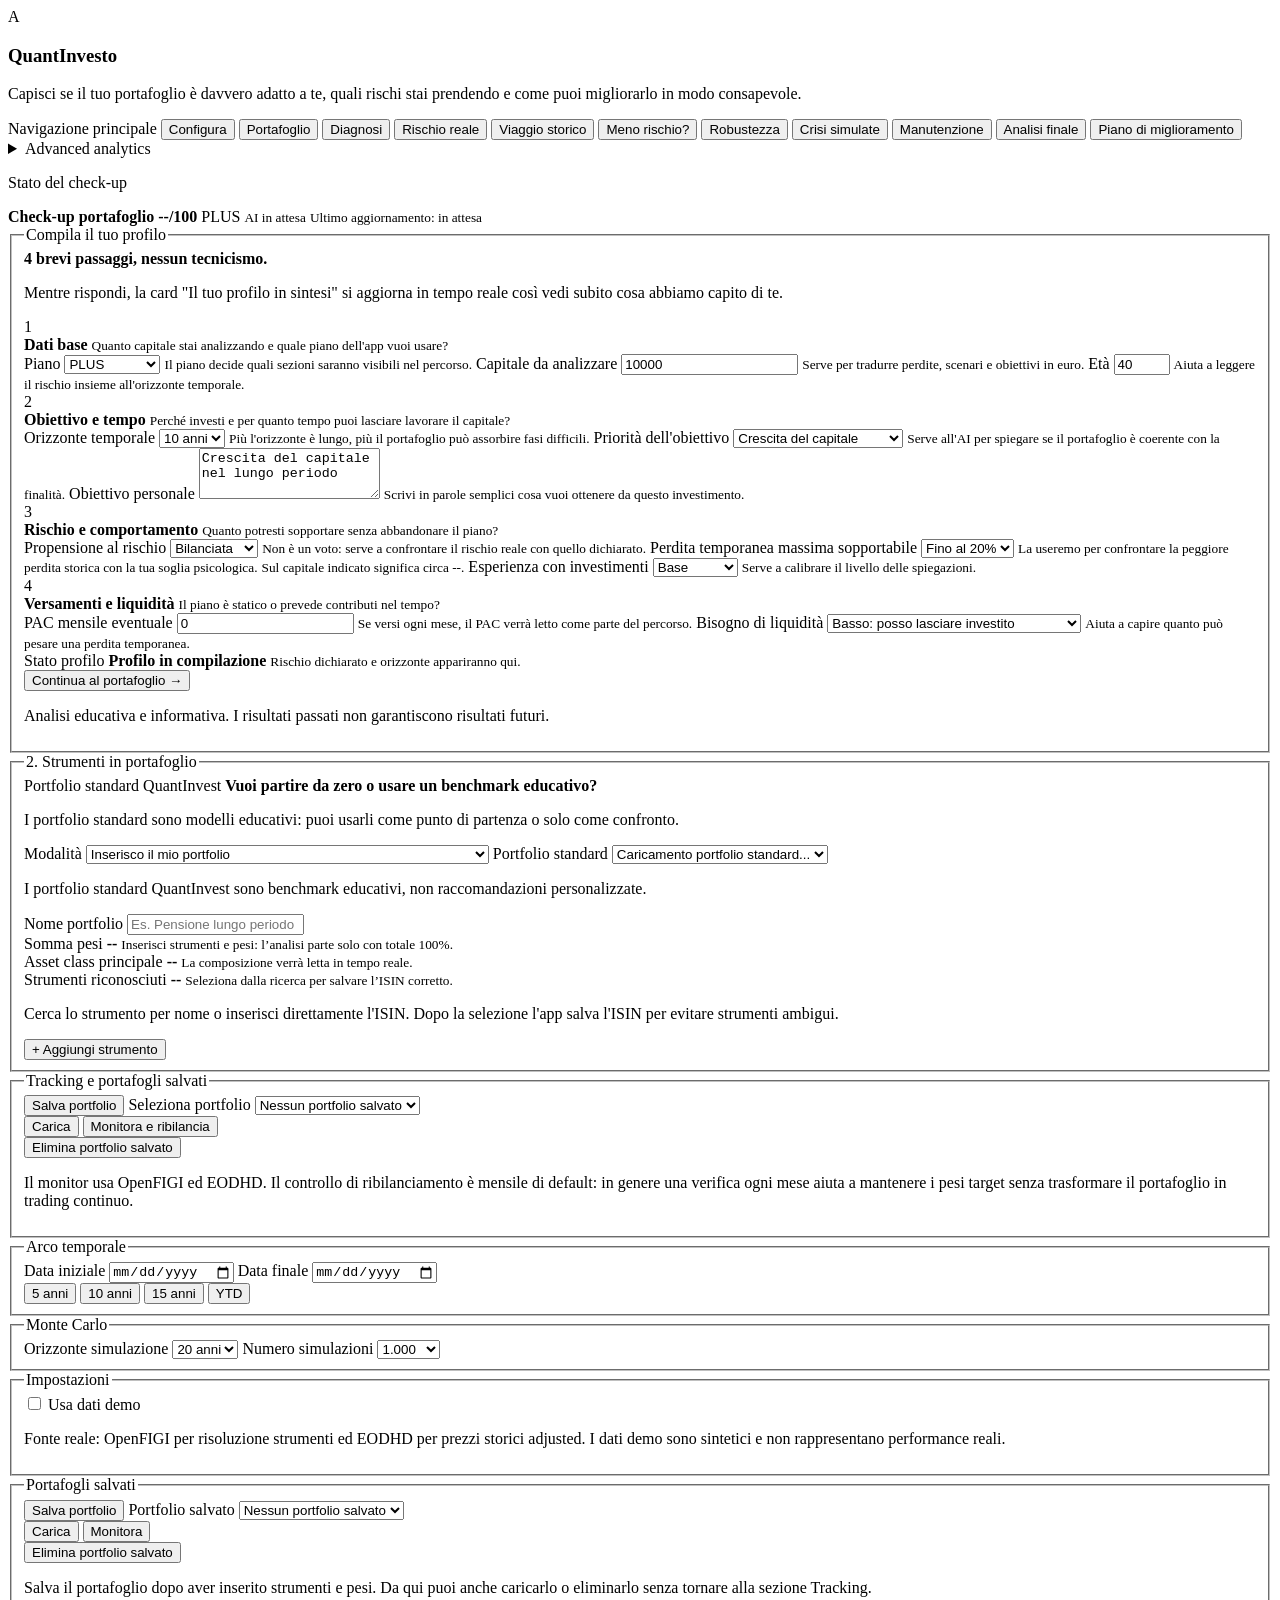
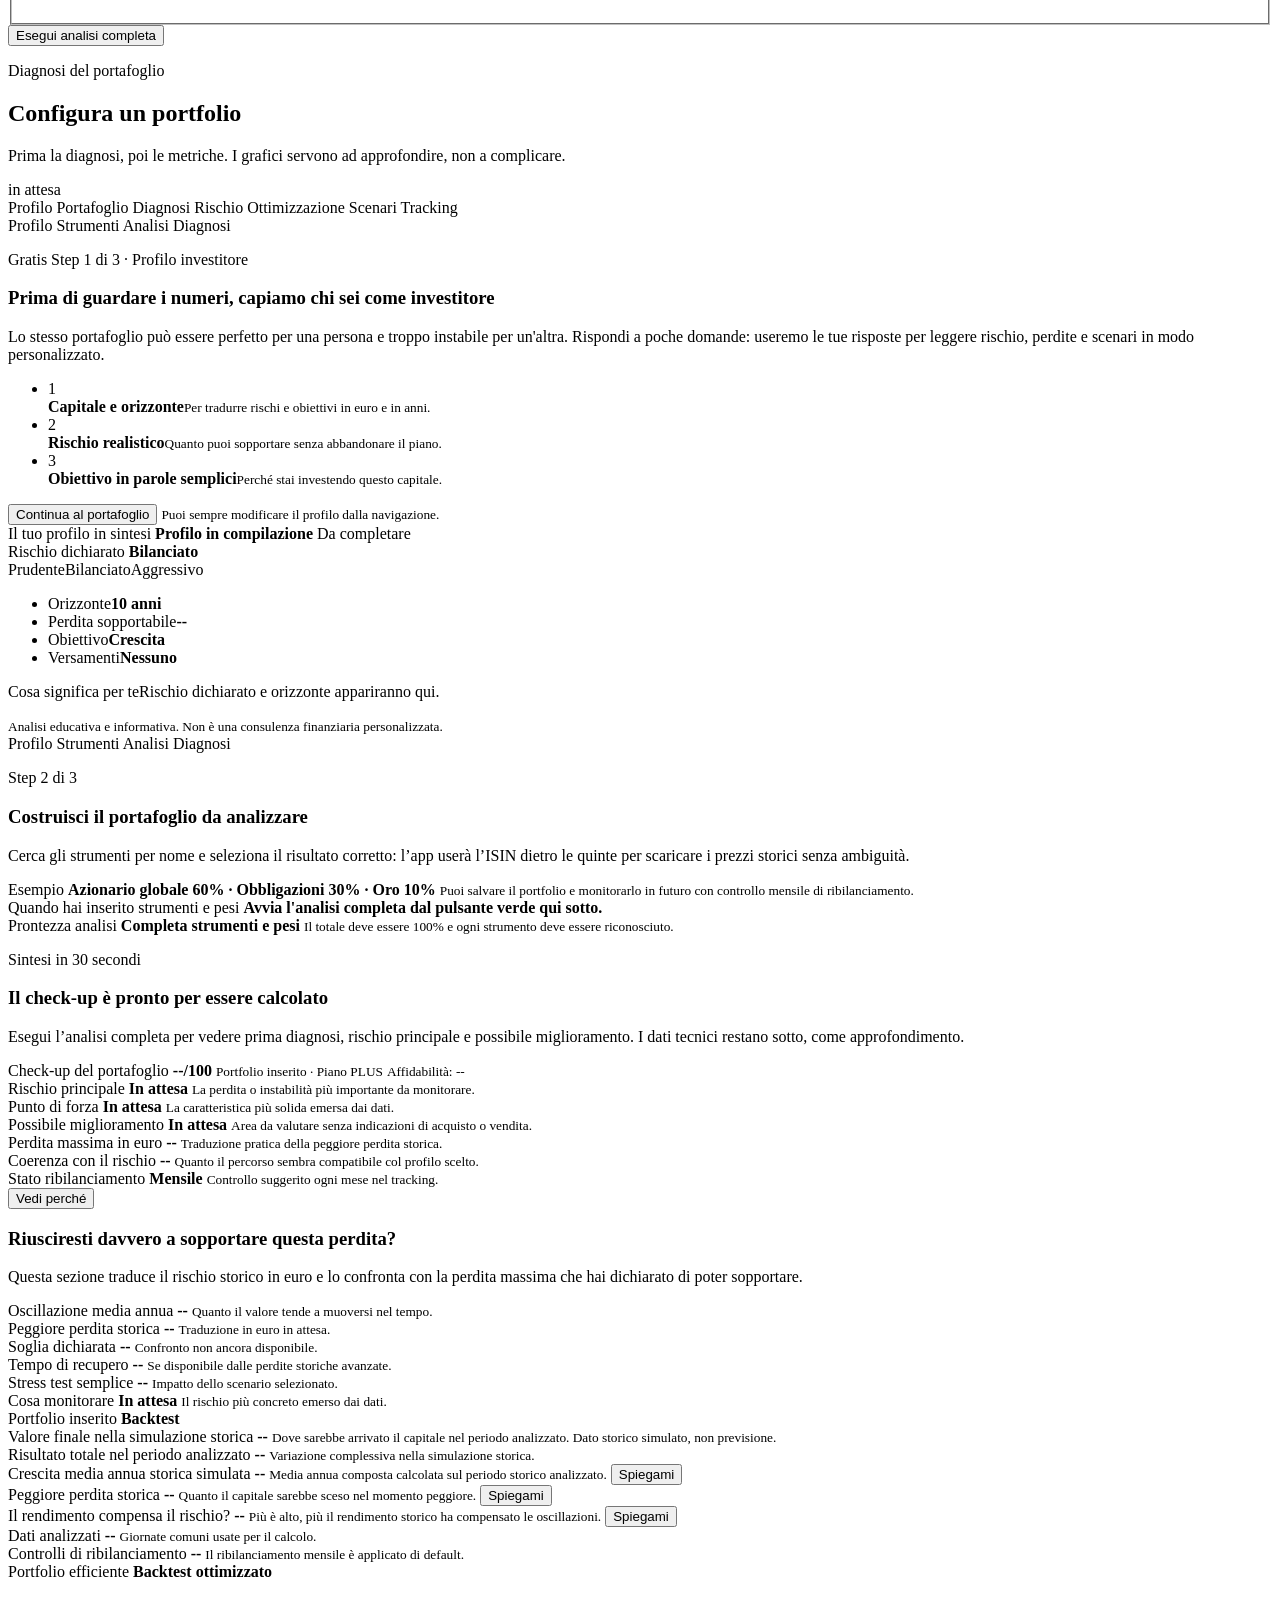
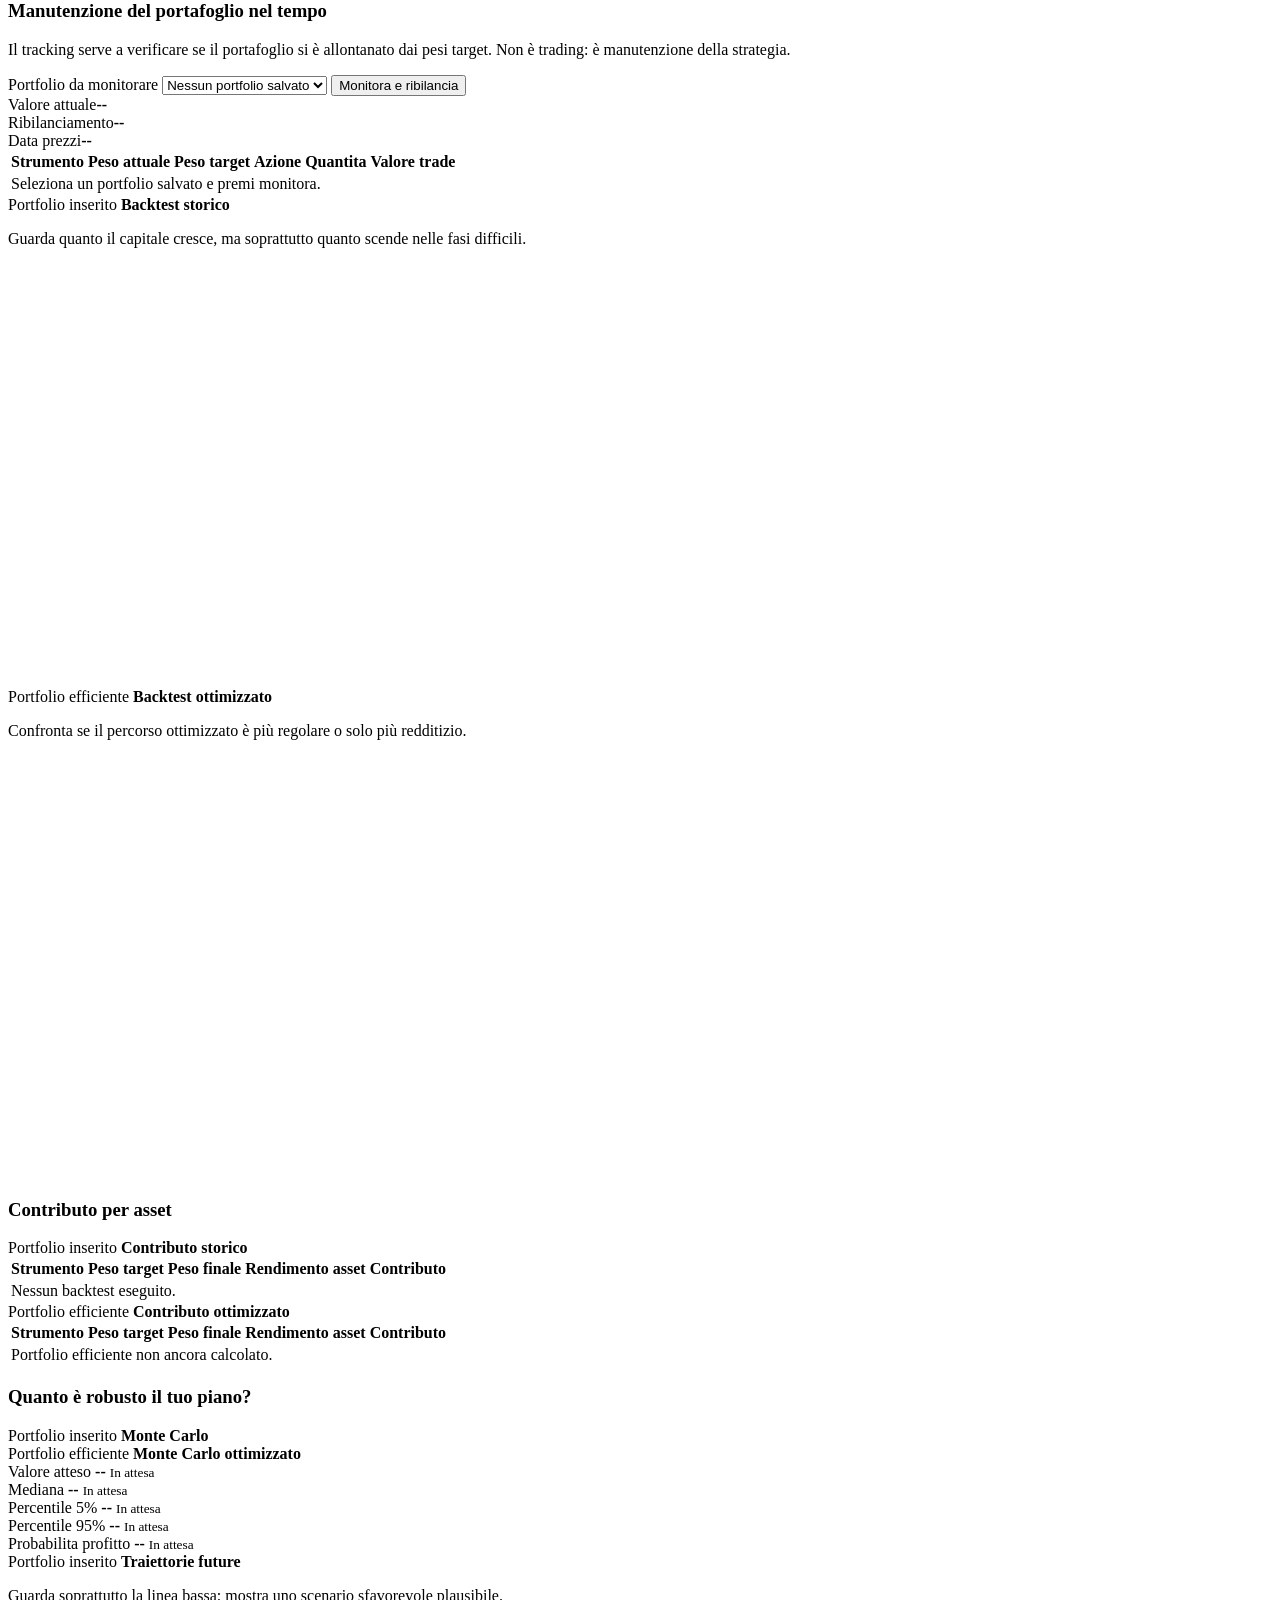
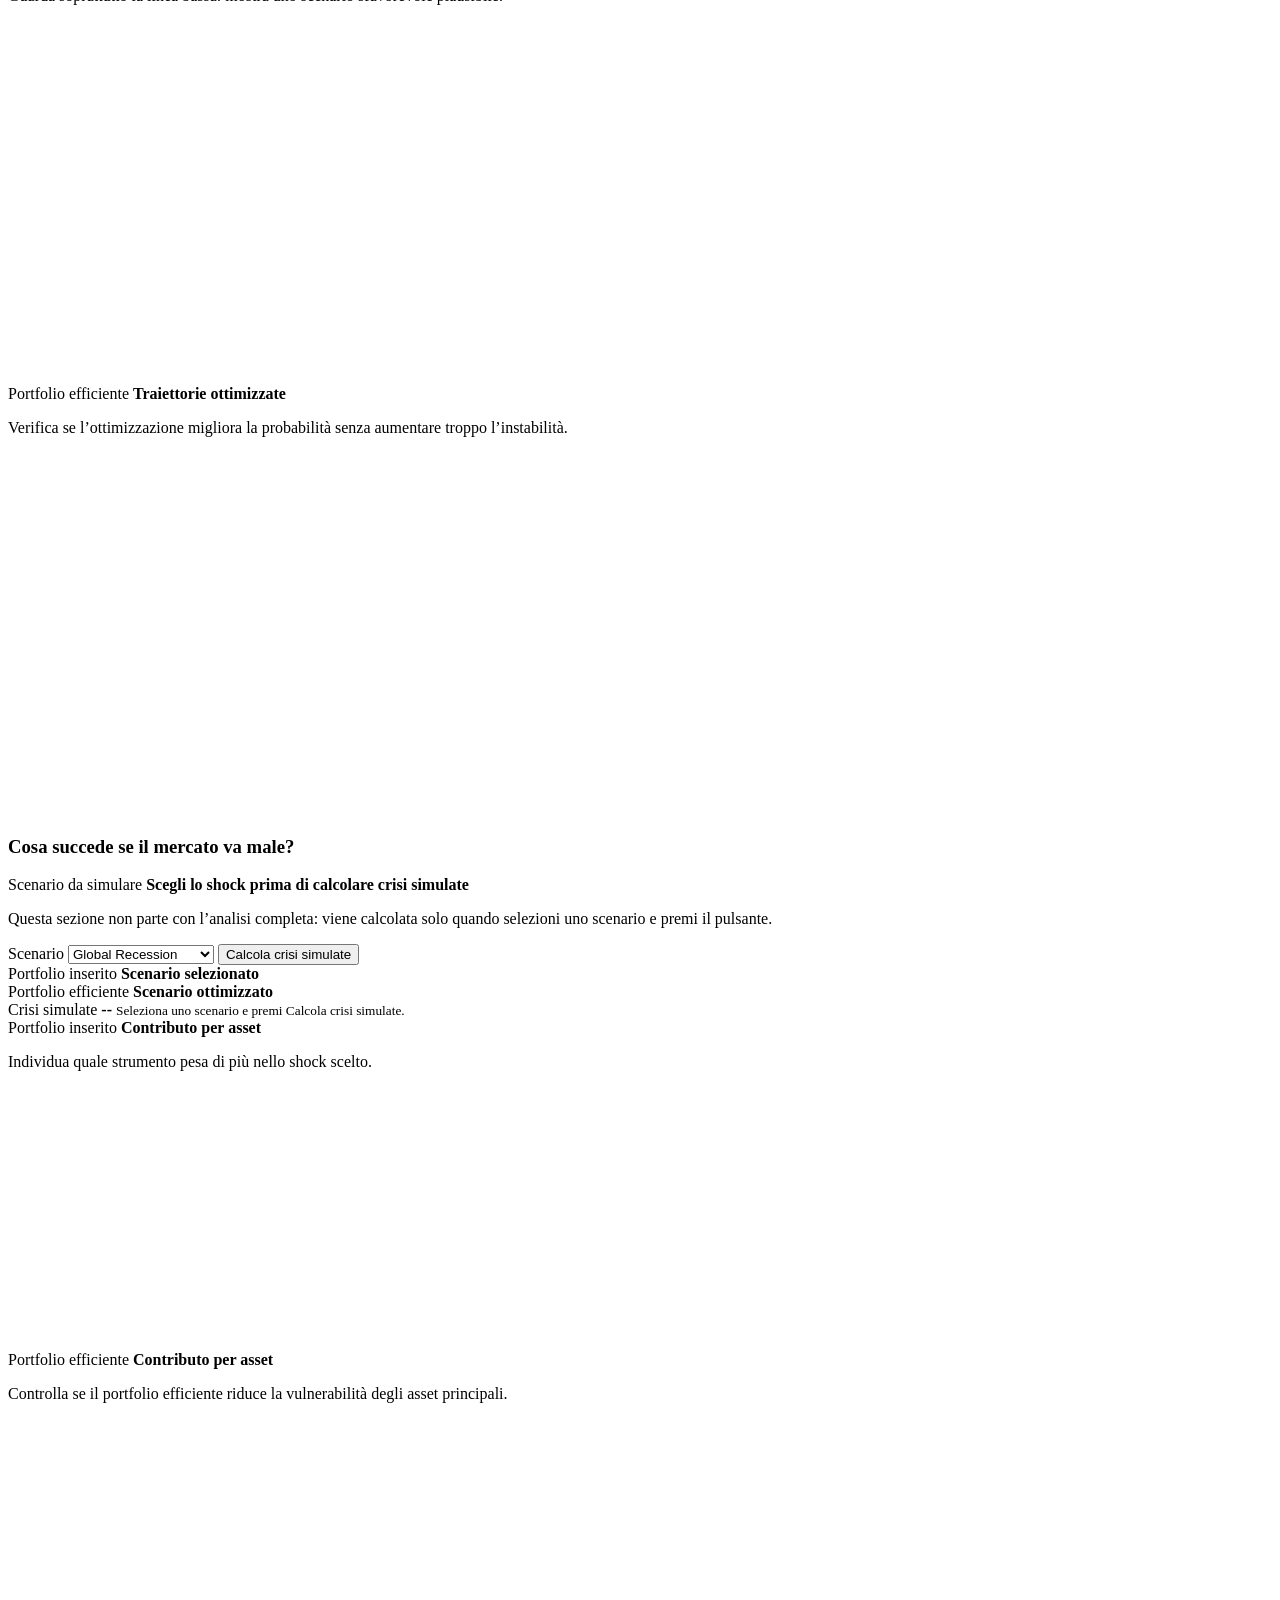
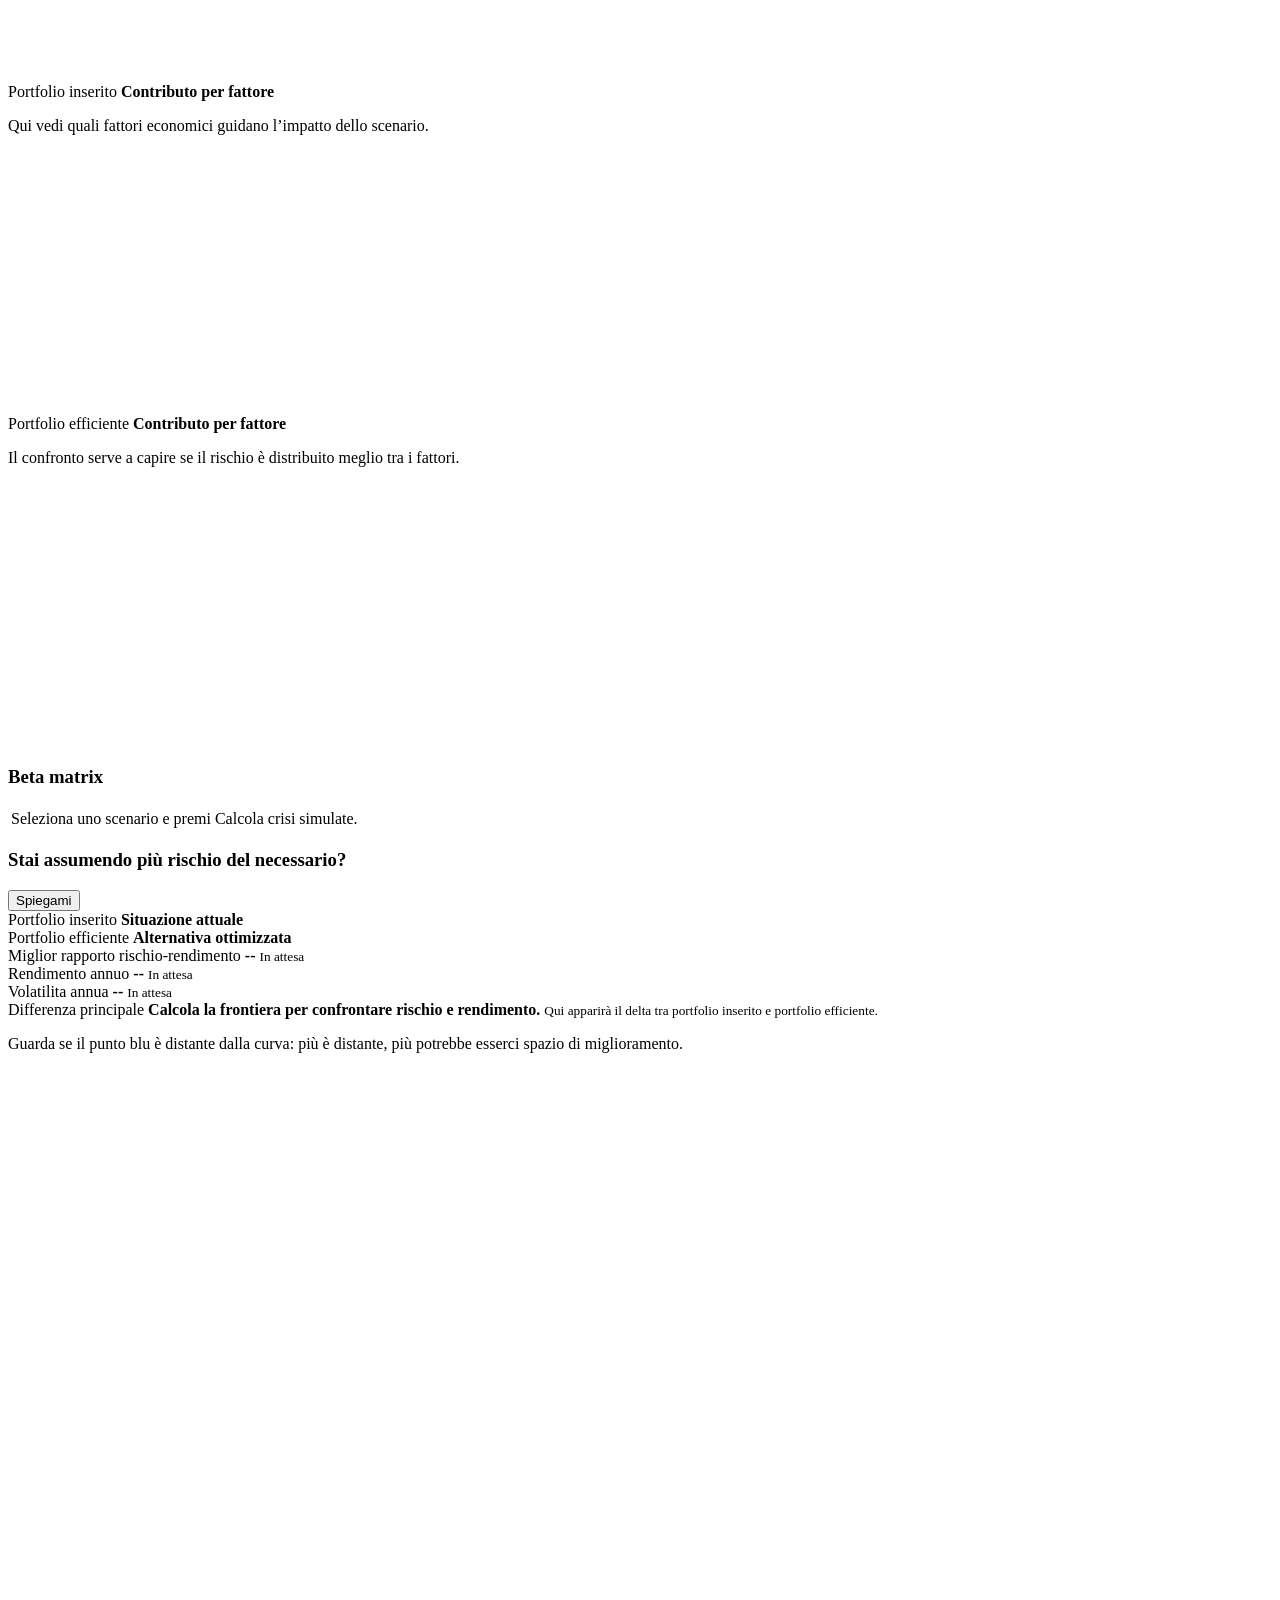
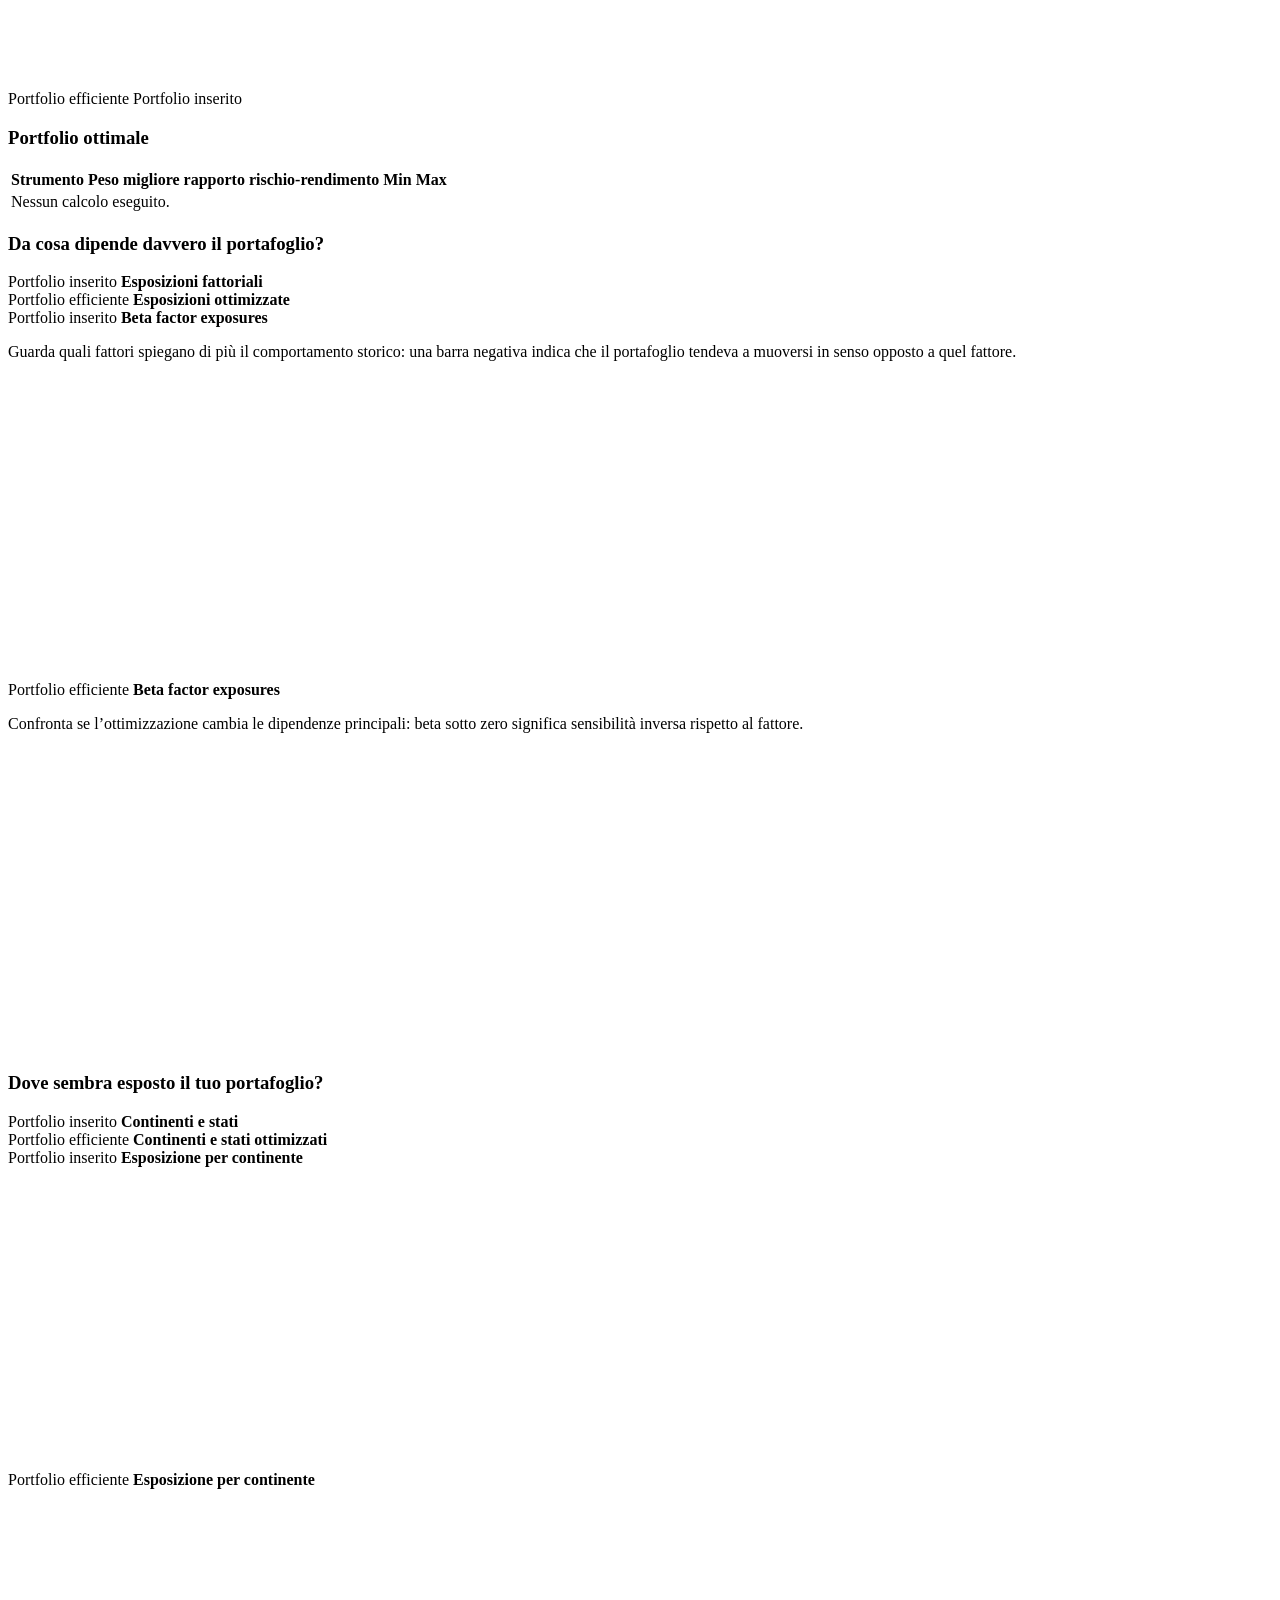
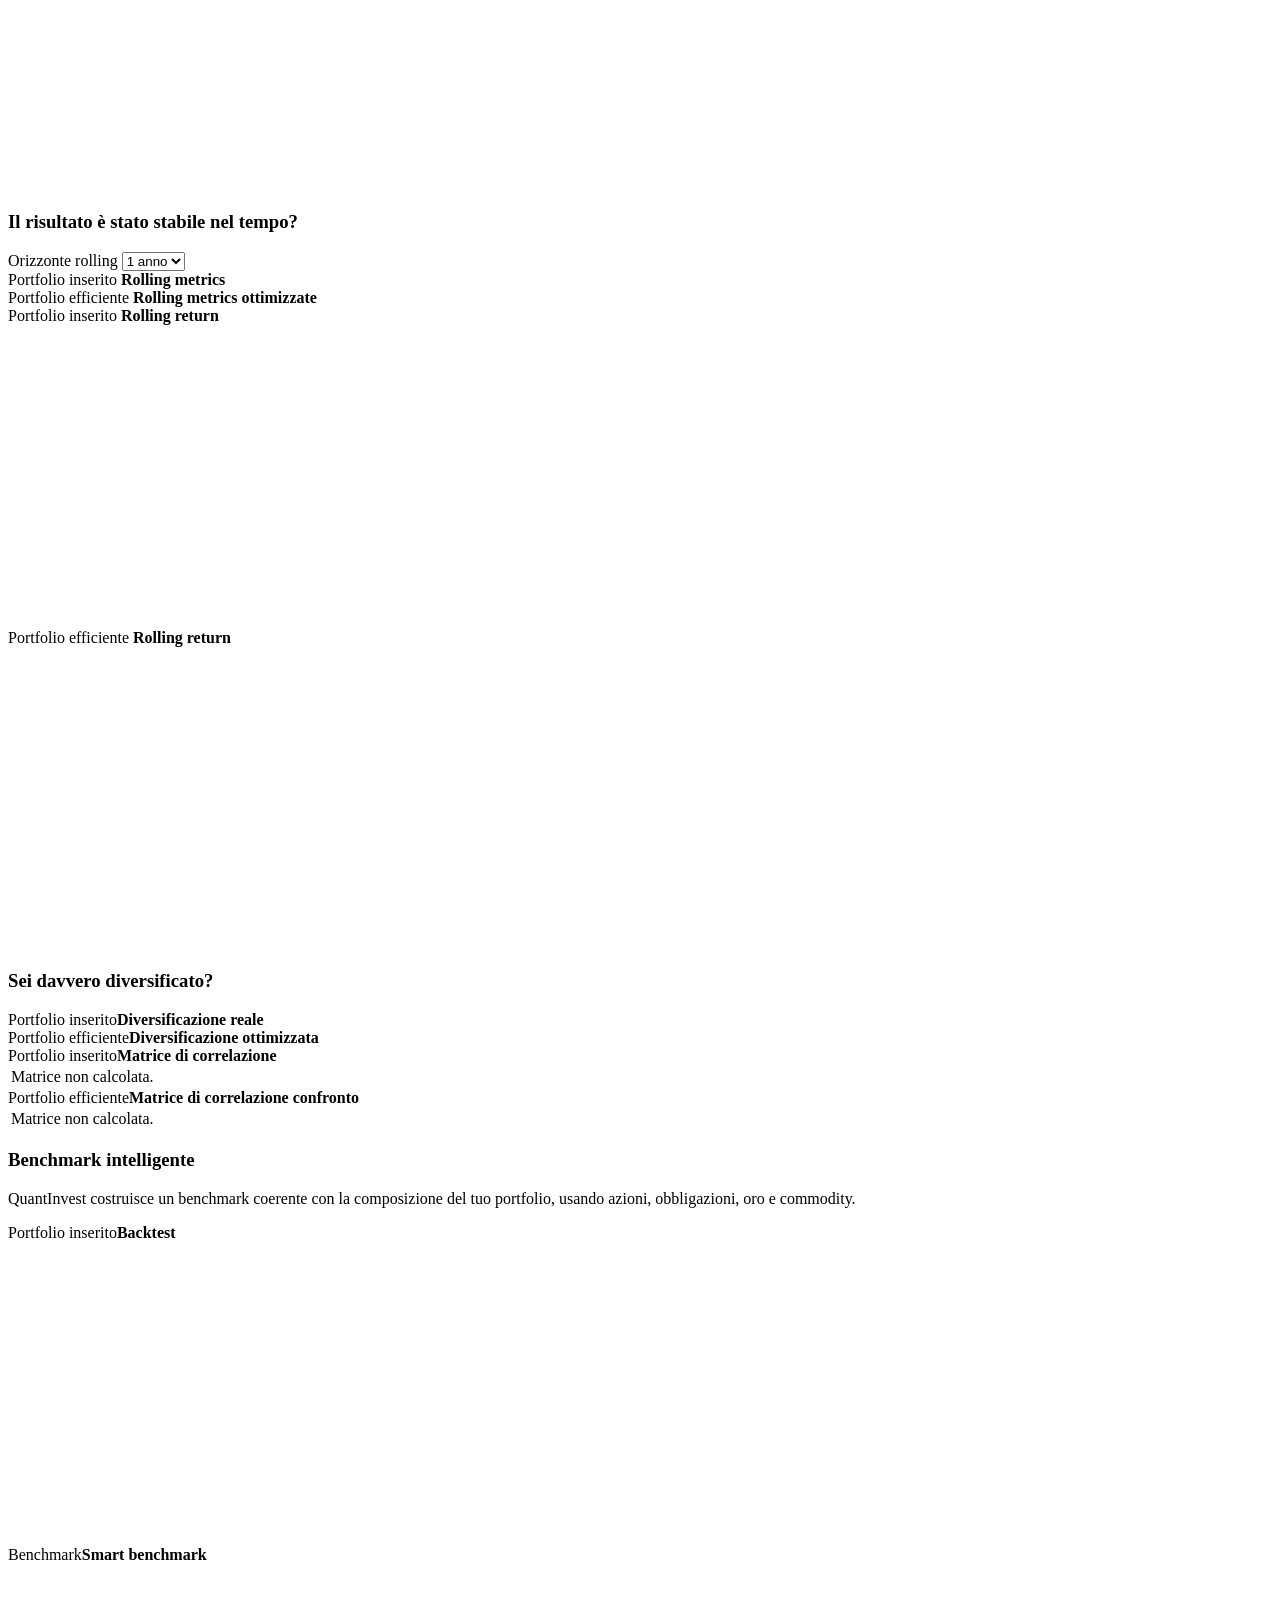
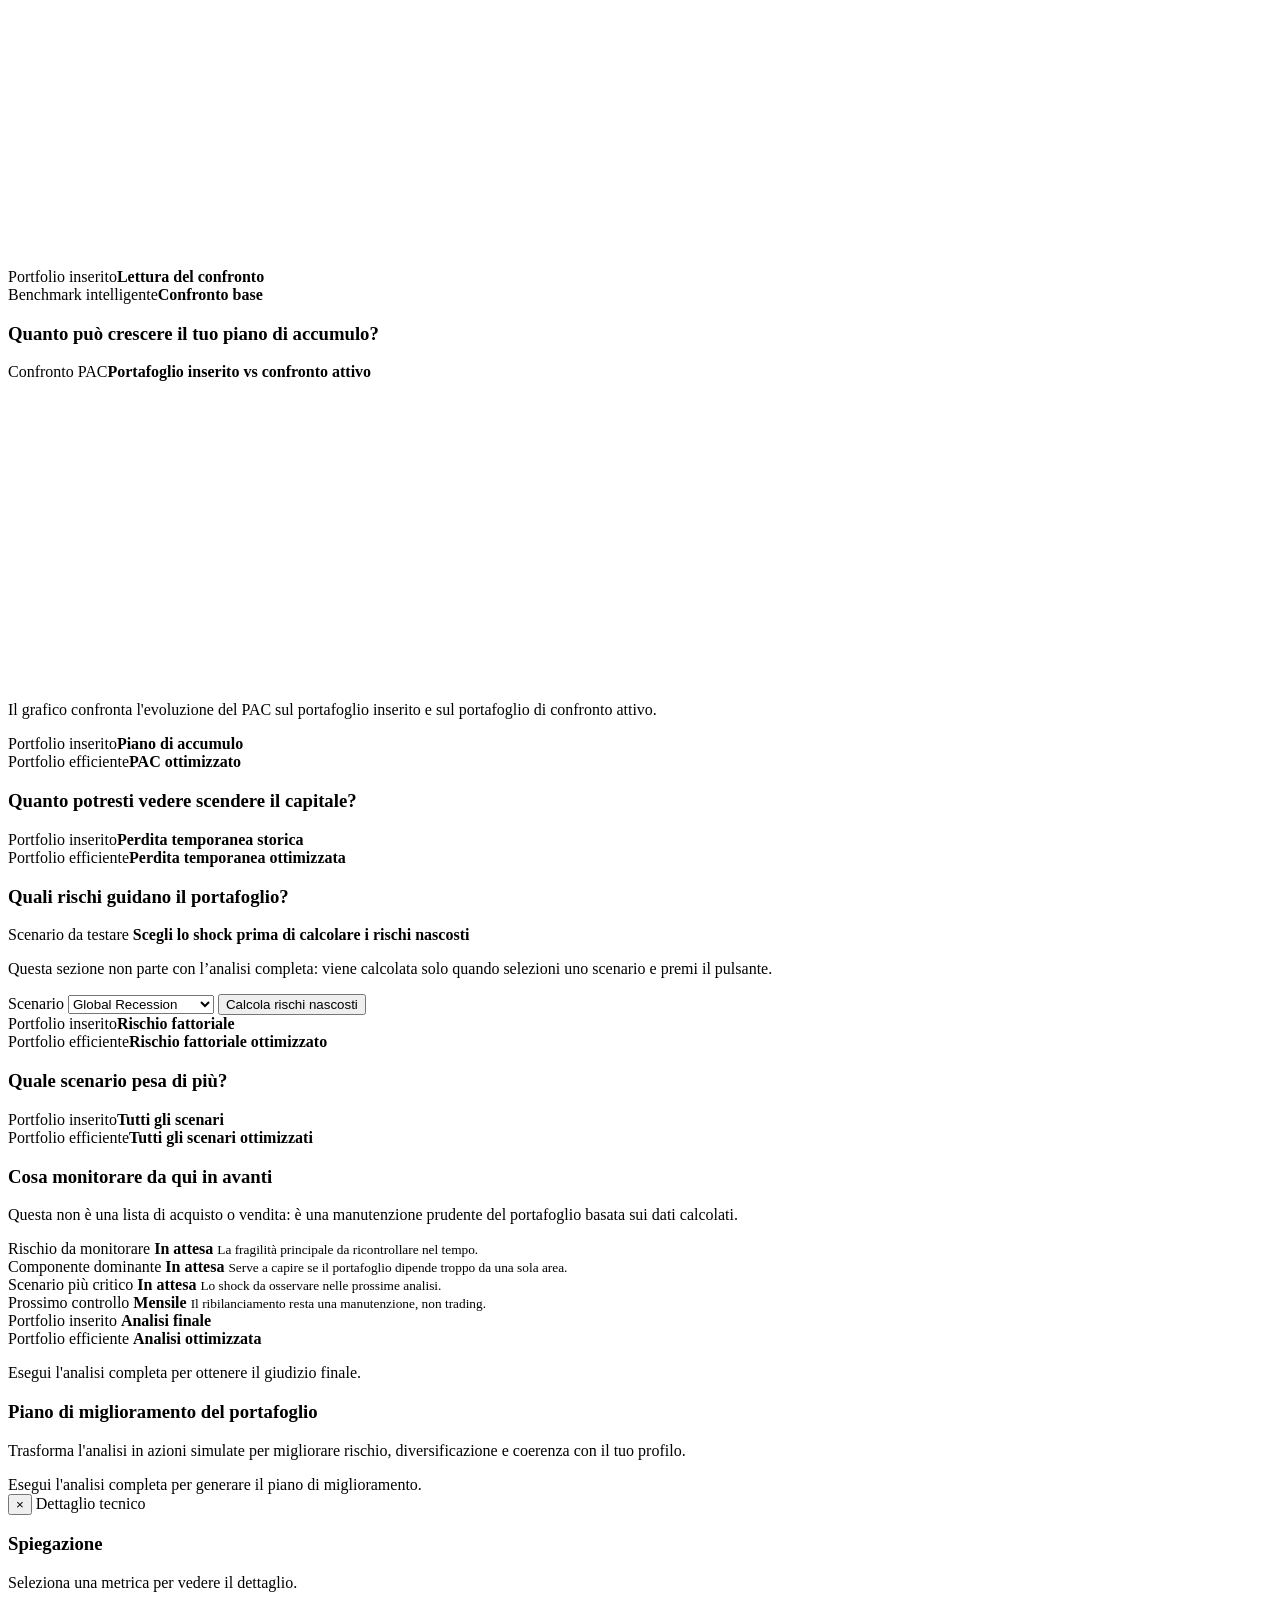
==== commit a2d1d08a: "feat: enhance profile summary and update HTML form layout Co-authored-by: federicogangi01-jpg <29285" ====
--- a/QuantInvesto-v0-main/static/index.html
+++ b/QuantInvesto-v0-main/static/index.html
@@ -4,7 +4,7 @@
     <meta charset="utf-8" />
     <meta name="viewport" content="width=device-width, initial-scale=1" />
     <title>Portfolio Intelligence Backtester</title>
-  <link rel="stylesheet" href="/styles.css?v=20260625-06" />
+  <link rel="stylesheet" href="/styles.css?v=20260627-01" />
   </head>
   <body>
     <main class="app-shell">
@@ -59,10 +59,10 @@
 
           <form id="backtest-form">
             <fieldset class="step-panel active" data-step="profile">
-              <legend>1. Profilo investitore</legend>
+              <legend>Compila il tuo profilo</legend>
               <div class="profile-intro">
-                <strong>Prima capiamo chi sei come investitore.</strong>
-                <p>Le stesse metriche possono essere adatte a una persona e poco adatte a un'altra. Questo profilo serve a leggere rischio, obiettivo e orizzonte in modo personalizzato.</p>
+                <strong>4 brevi passaggi, nessun tecnicismo.</strong>
+                <p>Mentre rispondi, la card "Il tuo profilo in sintesi" si aggiorna in tempo reale così vedi subito cosa abbiamo capito di te.</p>
               </div>
 
               <section class="profile-section" aria-label="Dati base investitore">
@@ -158,6 +158,7 @@
                     <option value="0.40">Oltre il 30%</option>
                   </select>
                   <small>La useremo per confrontare la peggiore perdita storica con la tua soglia psicologica.</small>
+                  <small class="field-live-hint" id="max-loss-eur-hint">Sul capitale indicato significa circa --.</small>
                 </label>
                 <label>
                   Esperienza con investimenti
@@ -195,11 +196,12 @@
               </section>
 
               <div class="profile-output profile-output-inline">
-                <span>Riepilogo profilo</span>
+                <span>Stato profilo</span>
                 <strong id="profile-form-completion">Profilo in compilazione</strong>
                 <small id="profile-form-summary">Rischio dichiarato e orizzonte appariranno qui.</small>
               </div>
-              <button class="secondary wide next-step" type="button" data-next-step="portfolio">Continua al portfolio</button>
+              <button class="primary wide next-step" type="button" data-next-step="portfolio">Continua al portafoglio →</button>
+              <p class="field-note compliance-note">Analisi educativa e informativa. I risultati passati non garantiscono risultati futuri.</p>
             </fieldset>
 
             <fieldset class="step-panel" data-step="portfolio">
@@ -379,113 +381,92 @@
             <span data-flow-step="tracking">Tracking</span>
           </div>
 
-          <div class="setup-guide cfg-guide result-step active" data-step="profile" aria-label="Guida profilo investitore">
-            <div class="step-progress cfg-stepper" aria-label="Avanzamento configurazione">
-              <span class="is-current" data-step-index="1">Profilo</span>
-              <span data-step-index="2">Strumenti</span>
-              <span data-step-index="3">Analisi</span>
-              <span data-step-index="4">Diagnosi</span>
-            </div>
-            <section class="empty-state-guide cfg-shell">
-              <header class="cfg-hero">
-                <div class="cfg-hero-text">
-                  <p class="eyebrow">Step 1 di 3 · Gratis<button type="button" class="cfg-info" data-tip="Il profilo non viene giudicato: serve solo a interpretare i numeri dell'analisi in base alla tua situazione e alla tua tolleranza al rischio." aria-label="Spiegami questa sezione">i</button></p>
-                  <h3>Prima di tutto, capiamo che investitore sei</h3>
-                  <p>Lo stesso portafoglio può essere perfetto per una persona e troppo rischioso per un’altra. Questo profilo è la chiave con cui leggeremo ogni numero della tua analisi.</p>
-                </div>
-                <span class="cfg-hero-badge">Profilo</span>
-              </header>
-
-              <div class="cfg-pillars" aria-label="Perché questo profilo conta">
-                <article>
-                  <span class="cfg-pillar-ic" aria-hidden="true">€</span>
-                  <strong>Capitale &amp; orizzonte</strong>
-                  <small>Quanto investi e per quanto tempo decide quanta oscillazione puoi davvero assorbire.</small>
-                </article>
-                <article>
-                  <span class="cfg-pillar-ic" aria-hidden="true">◎</span>
-                  <strong>Obiettivo</strong>
-                  <small>Crescere, proteggere o ottenere entrate: cambia cosa significa “buono” per te.</small>
-                </article>
-                <article>
-                  <span class="cfg-pillar-ic" aria-hidden="true">≈</span>
-                  <strong>Tolleranza al rischio</strong>
-                  <small>La perdita che reggi senza abbandonare il piano nei momenti difficili.</small>
-                </article>
-              </div>
-
-              <ul class="guide-checklist cfg-checklist">
-                <li>Definisci capitale e orizzonte temporale.</li>
-                <li>Scegli una propensione al rischio realistica.</li>
-                <li>Scrivi l’obiettivo in parole semplici.</li>
-              </ul>
+          <div class="setup-guide result-step active" data-step="profile" aria-label="Guida profilo investitore">
+            <div class="step-progress" aria-label="Avanzamento configurazione">
+              <span class="is-current">Profilo</span>
+              <span>Strumenti</span>
+              <span>Analisi</span>
+              <span>Diagnosi</span>
+            </div>
+            <section class="profile-hero">
+              <div class="profile-hero-intro">
+                <p class="eyebrow"><span class="tier-chip">Gratis</span> Step 1 di 3 · Profilo investitore</p>
+                <h3>Prima di guardare i numeri, capiamo chi sei come investitore</h3>
+                <p>Lo stesso portafoglio può essere perfetto per una persona e troppo instabile per un'altra. Rispondi a poche domande: useremo le tue risposte per leggere rischio, perdite e scenari in modo personalizzato.</p>
+                <ul class="profile-hero-points">
+                  <li><span class="point-ico" aria-hidden="true">1</span><div><strong>Capitale e orizzonte</strong><small>Per tradurre rischi e obiettivi in euro e in anni.</small></div></li>
+                  <li><span class="point-ico" aria-hidden="true">2</span><div><strong>Rischio realistico</strong><small>Quanto puoi sopportare senza abbandonare il piano.</small></div></li>
+                  <li><span class="point-ico" aria-hidden="true">3</span><div><strong>Obiettivo in parole semplici</strong><small>Perché stai investendo questo capitale.</small></div></li>
+                </ul>
+                <div class="guided-action-row">
+                  <button class="primary next-step" type="button" data-next-step="portfolio">Continua al portafoglio</button>
+                  <small>Puoi sempre modificare il profilo dalla navigazione.</small>
+                </div>
+              </div>
+
+              <aside class="profile-snapshot" id="profile-snapshot" aria-live="polite" aria-label="Riepilogo profilo in tempo reale">
+                <div class="profile-snapshot-head">
+                  <span class="profile-snapshot-eyebrow">Il tuo profilo in sintesi</span>
+                  <strong id="profile-completion">Profilo in compilazione</strong>
+                  <span class="profile-snapshot-state" id="profile-snapshot-state" data-state="pending">Da completare</span>
+                </div>
+                <div class="profile-snapshot-risk">
+                  <div class="snapshot-risk-top">
+                    <span>Rischio dichiarato</span>
+                    <strong id="profile-snapshot-risk">Bilanciato</strong>
+                  </div>
+                  <div class="risk-meter" role="presentation"><span id="profile-snapshot-risk-meter" style="width: 55%"></span></div>
+                  <div class="risk-meter-labels"><span>Prudente</span><span>Bilanciato</span><span>Aggressivo</span></div>
+                </div>
+                <ul class="profile-snapshot-grid">
+                  <li><span>Orizzonte</span><strong id="profile-snapshot-horizon">10 anni</strong></li>
+                  <li><span>Perdita sopportabile</span><strong id="profile-snapshot-loss-eur">--</strong></li>
+                  <li><span>Obiettivo</span><strong id="profile-snapshot-goal">Crescita</strong></li>
+                  <li><span>Versamenti</span><strong id="profile-snapshot-pac">Nessuno</strong></li>
+                </ul>
+                <p class="profile-snapshot-summary"><span class="meaning-label">Cosa significa per te</span><span id="profile-summary">Rischio dichiarato e orizzonte appariranno qui.</span></p>
+                <small class="profile-snapshot-note">Analisi educativa e informativa. Non è una consulenza finanziaria personalizzata.</small>
+              </aside>
 
               <div class="right-form-host" id="profile-form-host" aria-label="Domande profilo investitore"></div>
-
-              <div class="profile-output cfg-insight" data-tone="info">
-                <span class="cfg-insight-label">Il tuo profilo, in sintesi</span>
-                <strong id="profile-completion">Profilo in compilazione</strong>
-                <small id="profile-summary">Rischio dichiarato e orizzonte appariranno qui.</small>
-                <p class="cfg-insight-meaning">Cosa significa per te: useremo questi dati per dirti se il rischio del portafoglio è coerente con quello che hai dichiarato.</p>
-              </div>
-
-              <div class="guided-action-row cfg-cta">
-                <button class="primary next-step" type="button" data-next-step="portfolio">Continua al portafoglio</button>
-                <small>Puoi sempre tornare a modificare il profilo dalla navigazione.</small>
-              </div>
-
-              <p class="cfg-disclaimer">Analisi educativa e informativa. Non costituisce consulenza finanziaria personalizzata.</p>
             </section>
           </div>
 
-          <div class="setup-guide cfg-guide result-step" data-step="portfolio" aria-label="Guida inserimento portfolio">
-            <div class="step-progress cfg-stepper" aria-label="Avanzamento configurazione">
-              <span data-step-index="1">Profilo</span>
-              <span class="is-current" data-step-index="2">Strumenti</span>
-              <span data-step-index="3">Analisi</span>
-              <span data-step-index="4">Diagnosi</span>
-            </div>
-            <section class="empty-state-guide cfg-shell">
-              <header class="cfg-hero">
-                <div class="cfg-hero-text">
-                  <p class="eyebrow">Step 2 di 3 · Gratis<button type="button" class="cfg-info" data-tip="Inserisci ogni strumento con il suo peso. La somma deve fare 100%: così l'analisi riflette esattamente come è distribuito il tuo capitale." aria-label="Spiegami questa sezione">i</button></p>
-                  <h3>Costruisci il portafoglio da analizzare</h3>
-                  <p>Cerca gli strumenti per nome e seleziona il risultato corretto: useremo l’ISIN dietro le quinte per scaricare i prezzi storici senza ambiguità.</p>
-                </div>
-                <span class="cfg-hero-badge">Portafoglio</span>
-              </header>
-
-              <div class="example-portfolio cfg-example">
-                <span>Esempio di partenza</span>
+          <div class="setup-guide result-step" data-step="portfolio" aria-label="Guida inserimento portfolio">
+            <div class="step-progress" aria-label="Avanzamento configurazione">
+              <span>Profilo</span>
+              <span class="is-current">Strumenti</span>
+              <span>Analisi</span>
+              <span>Diagnosi</span>
+            </div>
+            <section class="empty-state-guide">
+              <div>
+                <p class="eyebrow">Step 2 di 3</p>
+                <h3>Costruisci il portafoglio da analizzare</h3>
+                <p>Cerca gli strumenti per nome e seleziona il risultato corretto: l’app userà l’ISIN dietro le quinte per scaricare i prezzi storici senza ambiguità.</p>
+              </div>
+              <div class="example-portfolio">
+                <span>Esempio</span>
                 <strong>Azionario globale 60% · Obbligazioni 30% · Oro 10%</strong>
-                <small>Puoi salvarlo e monitorarlo in futuro con un controllo mensile di ribilanciamento.</small>
-              </div>
-
-              <div class="right-form-host portfolio-host" id="portfolio-form-host" aria-label="Inserimento strumenti e impostazioni portfolio"></div>
-
-              <div class="portfolio-readiness cfg-insight" id="portfolio-readiness" aria-live="polite">
-                <span class="cfg-insight-label">Prontezza analisi</span>
+                <small>Puoi salvare il portfolio e monitorarlo in futuro con controllo mensile di ribilanciamento.</small>
+              </div>
+              <div class="portfolio-action-note">
+                <span>Quando hai inserito strumenti e pesi</span>
+                <strong>Avvia l'analisi completa dal pulsante verde qui sotto.</strong>
+              </div>
+              <div class="portfolio-readiness" id="portfolio-readiness" aria-live="polite">
+                <span>Prontezza analisi</span>
                 <strong>Completa strumenti e pesi</strong>
                 <small>Il totale deve essere 100% e ogni strumento deve essere riconosciuto.</small>
               </div>
-
-              <div class="cfg-tips" aria-label="Cosa controllare prima dell'analisi">
-                <p class="cfg-tips-title">Dove prestare attenzione</p>
-                <ul>
-                  <li><strong>Somma pesi al 100%.</strong> L’analisi parte solo con il portafoglio completo.</li>
-                  <li><strong>Concentrazione.</strong> Se un singolo strumento o una sola asset class pesa troppo, il rischio sale.</li>
-                  <li><strong>Strumenti riconosciuti.</strong> Seleziona dalla ricerca per salvare l’ISIN corretto ed evitare ambiguità.</li>
-                </ul>
-              </div>
-
-              <p class="cfg-disclaimer">Fonte reale: OpenFIGI per gli strumenti, EODHD per i prezzi storici. I dati demo sono sintetici e non rappresentano performance reali.</p>
+              <div class="right-form-host portfolio-host" id="portfolio-form-host" aria-label="Inserimento strumenti e impostazioni portfolio"></div>
             </section>
           </div>
 
-          <div class="diagnostic-dashboard cfg-guide cfg-result result-step" data-step="diagnosis" id="diagnostic-dashboard" aria-label="Dashboard diagnostica">
-            <section class="diagnostic-hero cfg-hero">
-              <div class="cfg-hero-text">
-                <p class="eyebrow">Step 3 di 3 · Gratis · Sintesi in 30 secondi<button type="button" class="cfg-info" data-tip="È la fotografia d'insieme del tuo portafoglio: un punteggio di salute, il rischio principale e la coerenza con il profilo che hai dichiarato. Nessun consiglio di acquisto o vendita." aria-label="Spiegami questa sezione">i</button></p>
+          <div class="diagnostic-dashboard result-step" data-step="diagnosis" id="diagnostic-dashboard" aria-label="Dashboard diagnostica">
+            <section class="diagnostic-hero">
+              <div>
+                <p class="eyebrow">Sintesi in 30 secondi</p>
                 <h3 id="diagnostic-title">Il check-up è pronto per essere calcolato</h3>
                 <p id="diagnostic-summary">Esegui l’analisi completa per vedere prima diagnosi, rischio principale e possibile miglioramento. I dati tecnici restano sotto, come approfondimento.</p>
               </div>
@@ -528,22 +509,14 @@
                 <small>Controllo suggerito ogni mese nel tracking.</small>
               </article>
             </div>
-            <div class="guided-action-row cfg-cta">
-              <button class="primary next-step" type="button" data-next-step="risk">Vedi perché: apri il rischio reale</button>
-              <small>Nessuna indicazione di acquisto o vendita. Analisi puramente educativa.</small>
-            </div>
-            <p class="cfg-disclaimer">Punteggi e sintesi sono calcolati su dati storici simulati. Le performance passate non garantiscono risultati futuri.</p>
-          </div>
-
-          <div class="risk-reality cfg-guide cfg-result result-step" data-step="risk" id="risk-reality" aria-label="Rischio reale">
-            <section class="cfg-hero">
-              <div class="cfg-hero-text">
-                <p class="eyebrow">Approfondimento · Gratis<button type="button" class="cfg-info" data-tip="Qui il rischio diventa concreto: quanto potresti perdere in euro nei momenti difficili, confrontato con la soglia che hai dichiarato di poter sopportare." aria-label="Spiegami questa sezione">i</button></p>
-                <h3>Riusciresti davvero a sopportare questa perdita?</h3>
-                <p>Questa sezione traduce il rischio storico in euro e lo confronta con la perdita massima che hai dichiarato di poter sopportare.</p>
-              </div>
-              <span class="cfg-hero-badge">Rischio</span>
-            </section>
+            <button class="secondary next-step" type="button" data-next-step="risk">Vedi perché</button>
+          </div>
+
+          <div class="risk-reality result-step" data-step="risk" id="risk-reality" aria-label="Rischio reale">
+            <div class="table-title">
+              <h3>Riusciresti davvero a sopportare questa perdita?</h3>
+              <p class="section-intro">Questa sezione traduce il rischio storico in euro e lo confronta con la perdita massima che hai dichiarato di poter sopportare.</p>
+            </div>
             <div class="diagnostic-grid">
               <article>
                 <span>Oscillazione media annua</span>
@@ -576,7 +549,6 @@
                 <small>Il rischio più concreto emerso dai dati.</small>
               </article>
             </div>
-            <p class="cfg-disclaimer">La peggiore perdita storica è il calo massimo registrato nel periodo analizzato: in futuro la perdita potrebbe essere diversa, anche maggiore.</p>
           </div>
 
           <div class="portfolio-comparison result-step" data-step="backtest">
@@ -1356,6 +1328,6 @@
       </aside>
     </main>
   <script src="/charts-core.js?v=20260624-02"></script>
-  <script src="/app.js?v=20260625-20"></script>
+  <script src="/app.js?v=20260627-01"></script>
   </body>
 </html>
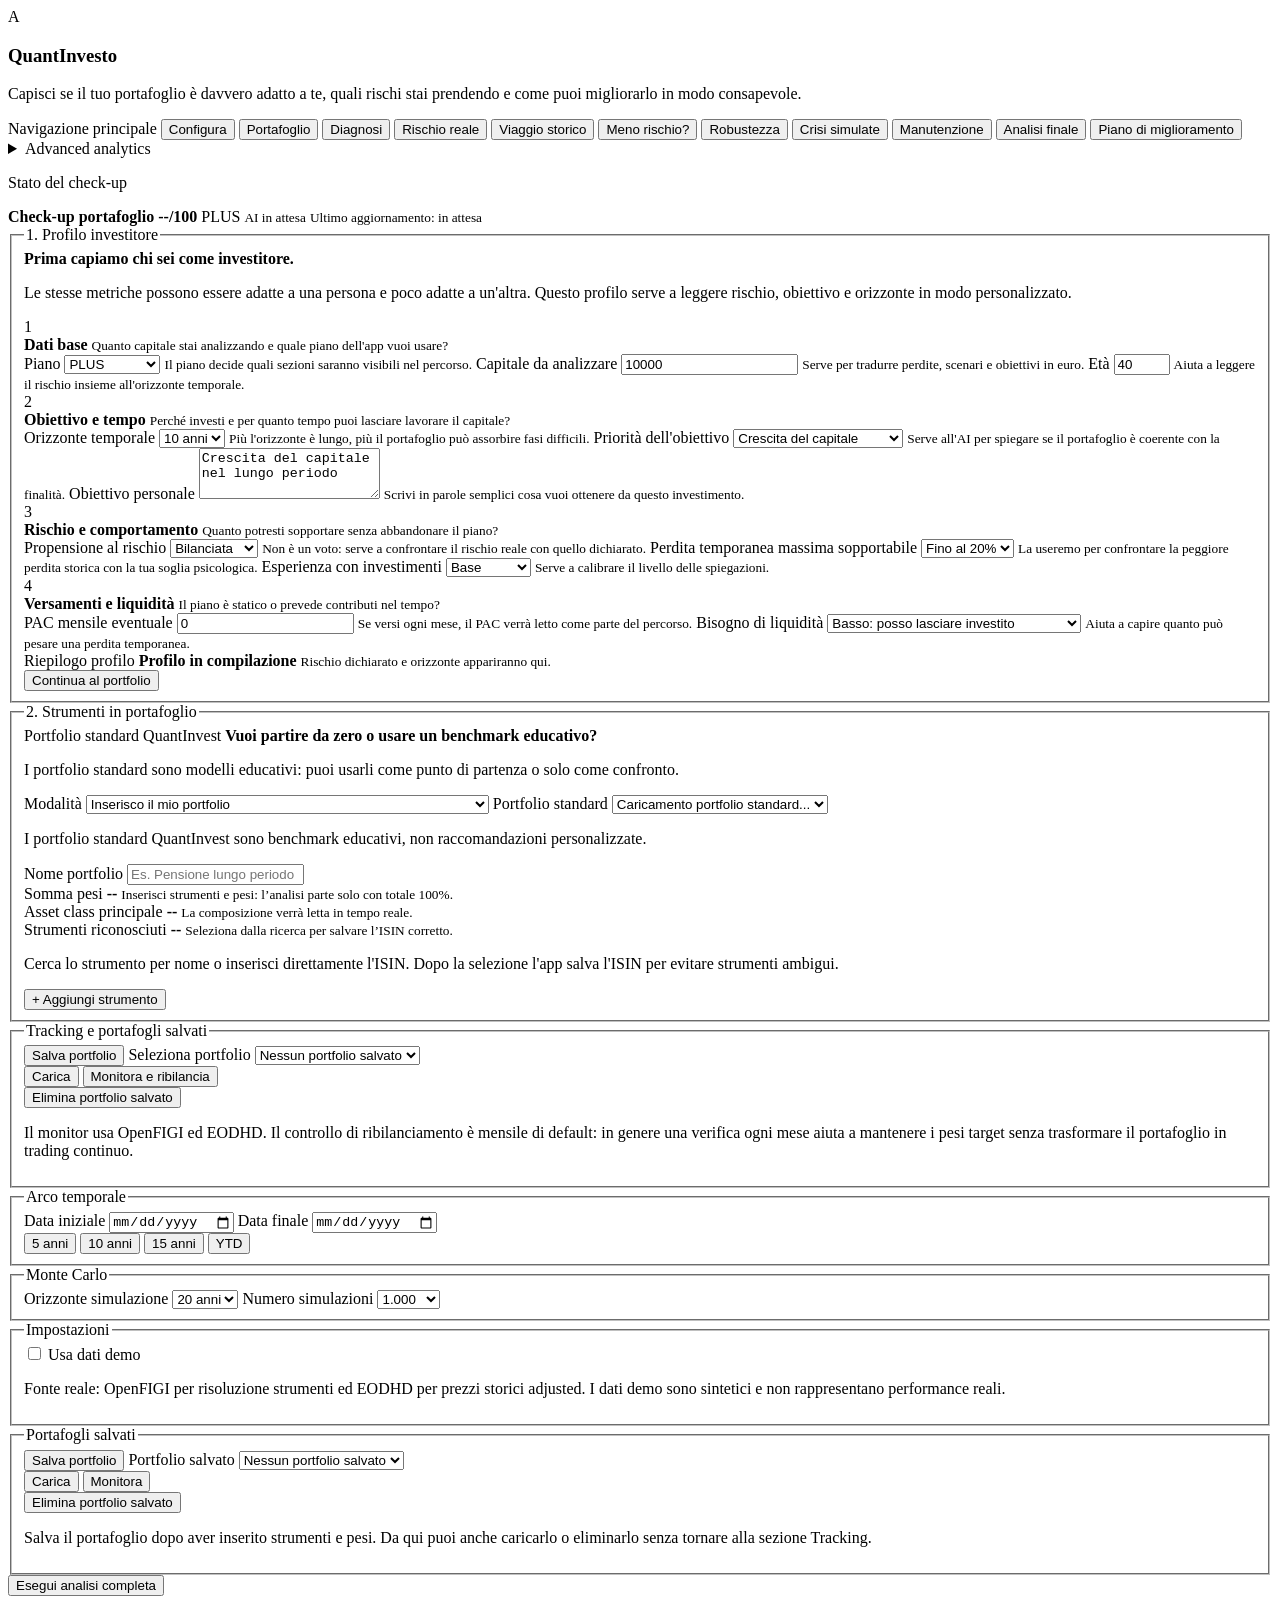
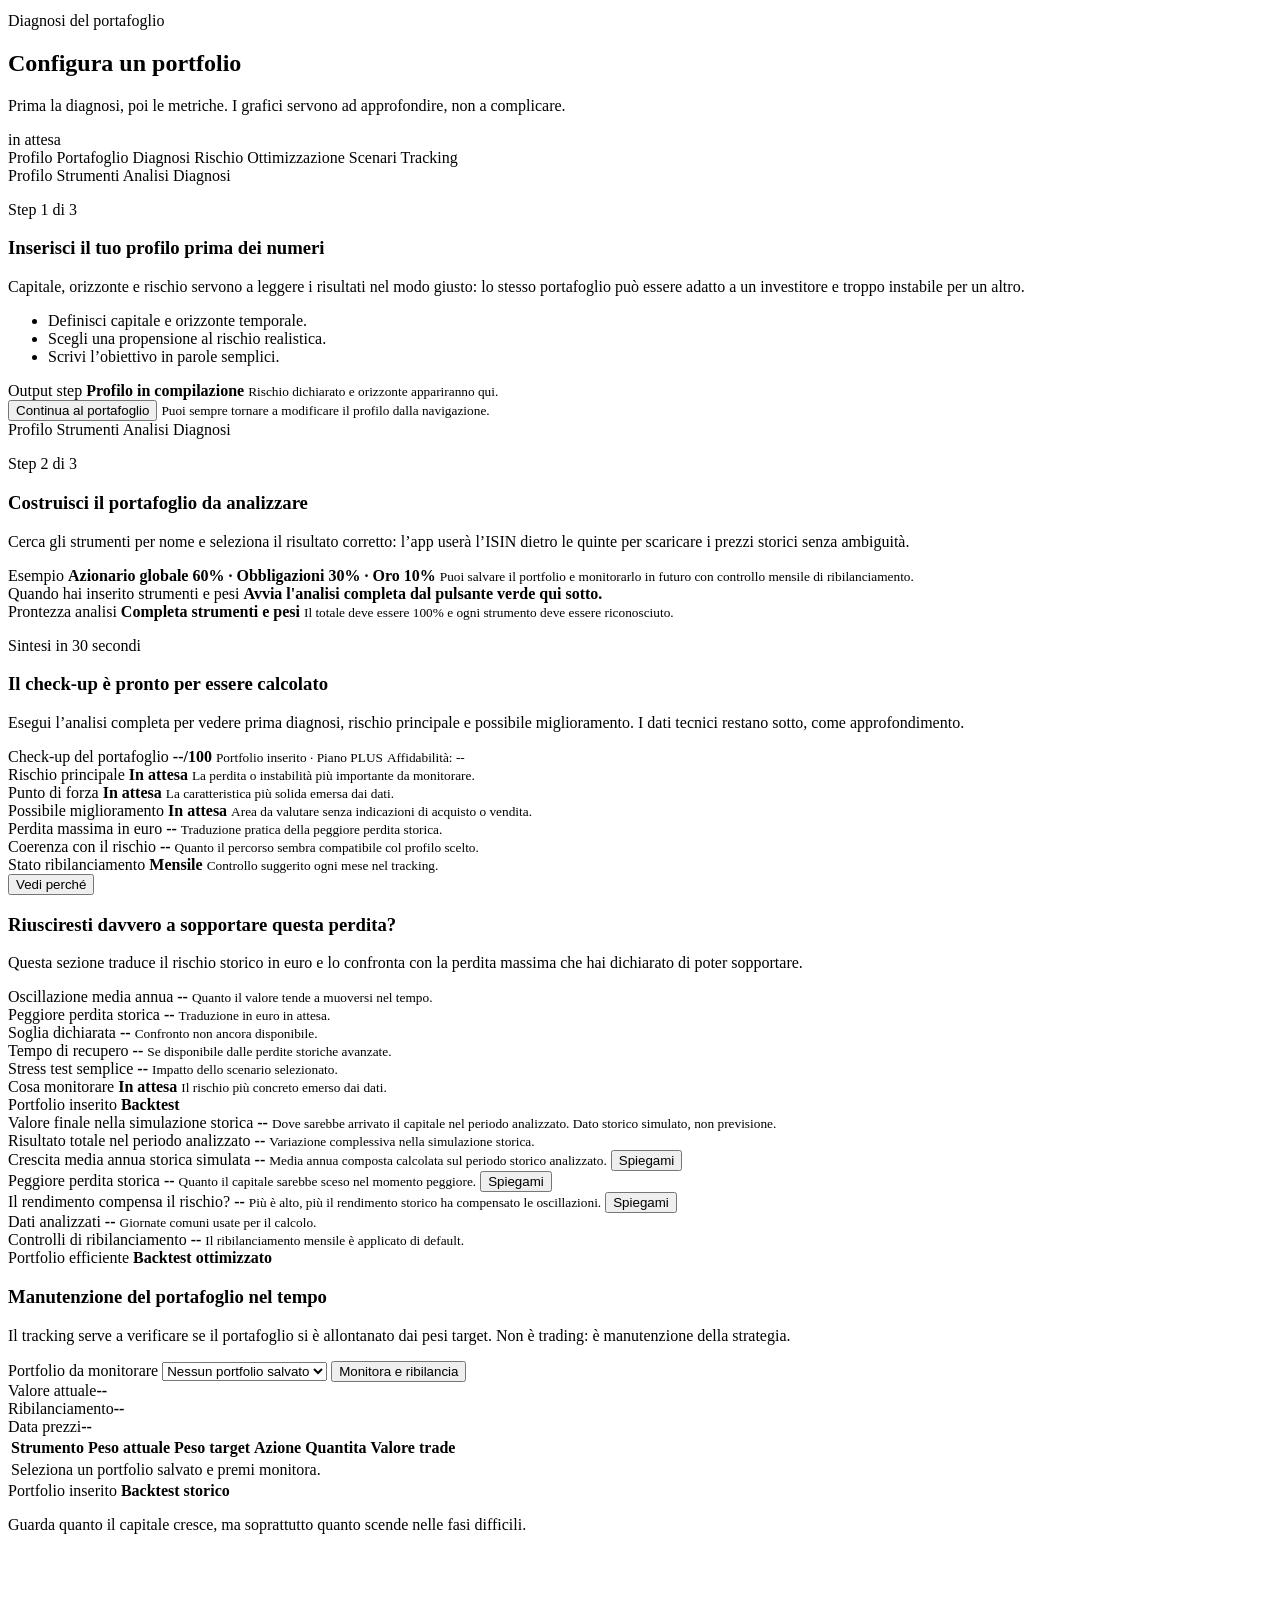
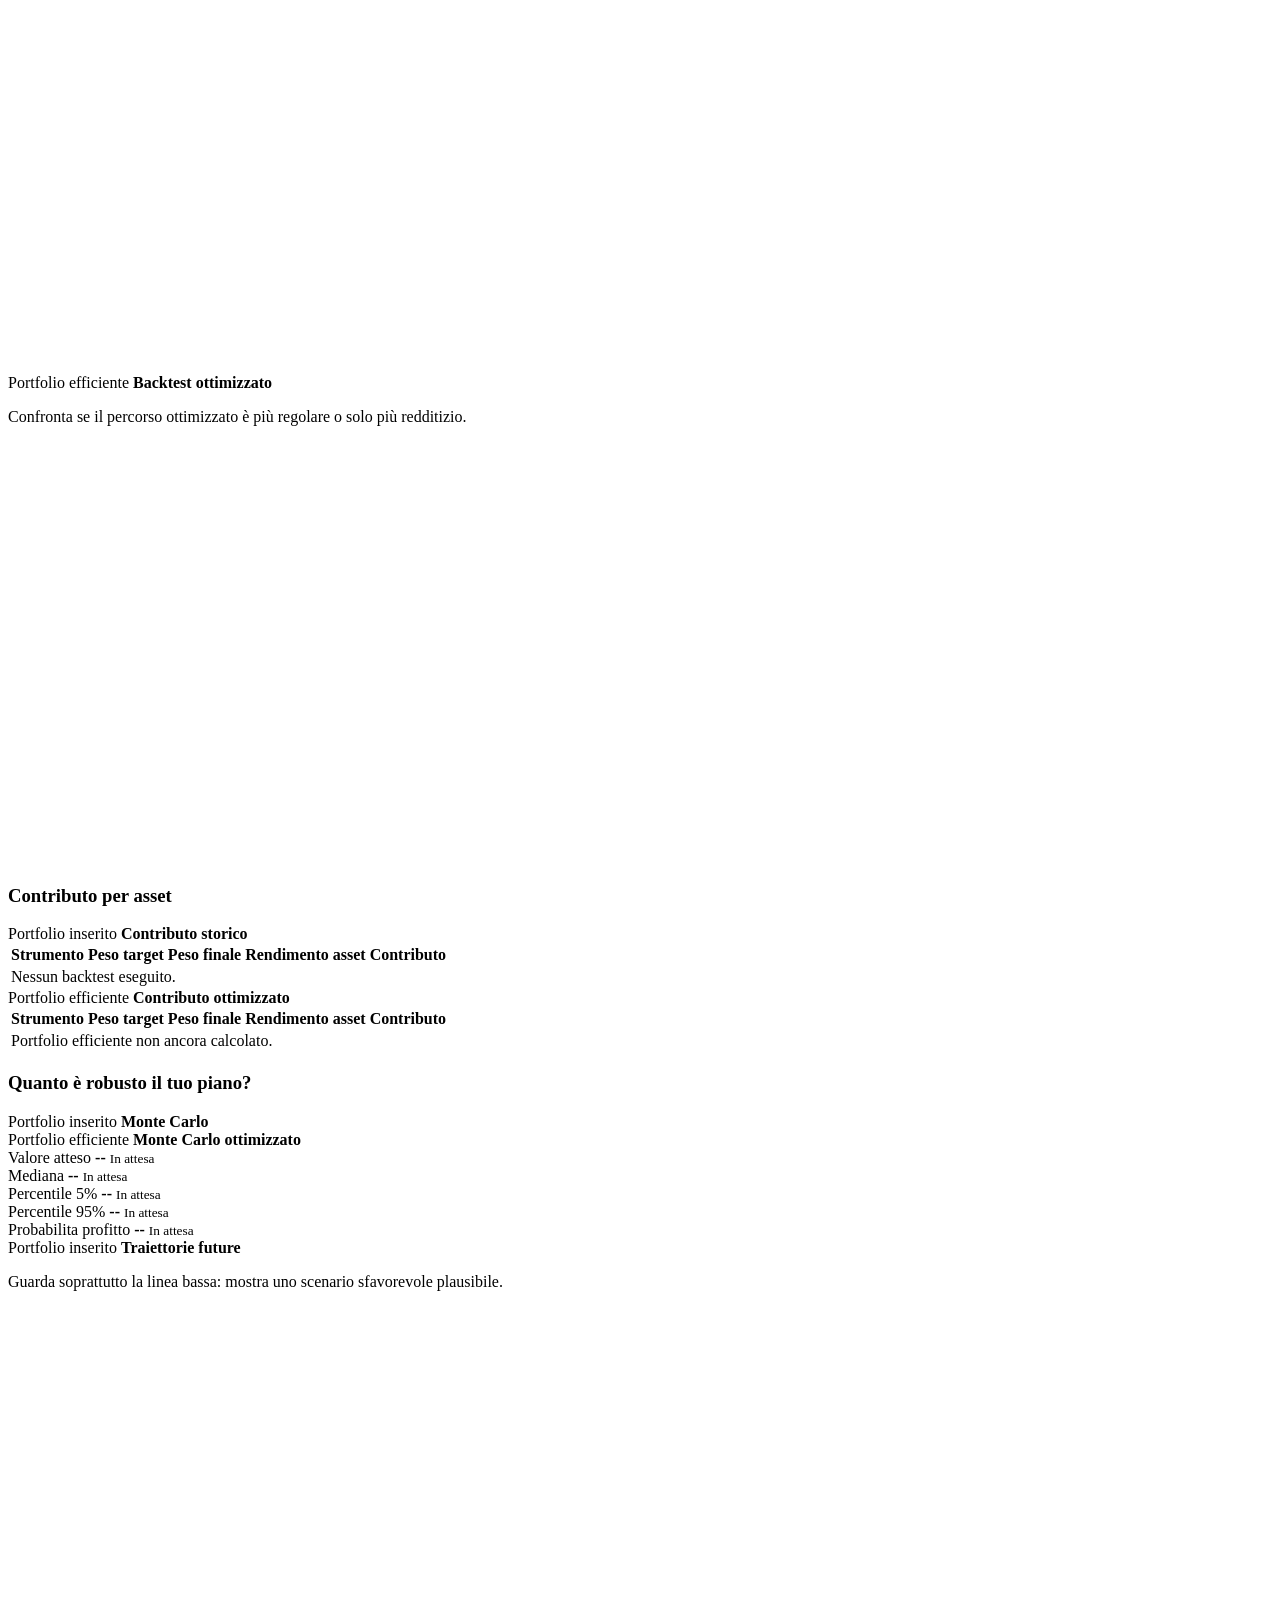
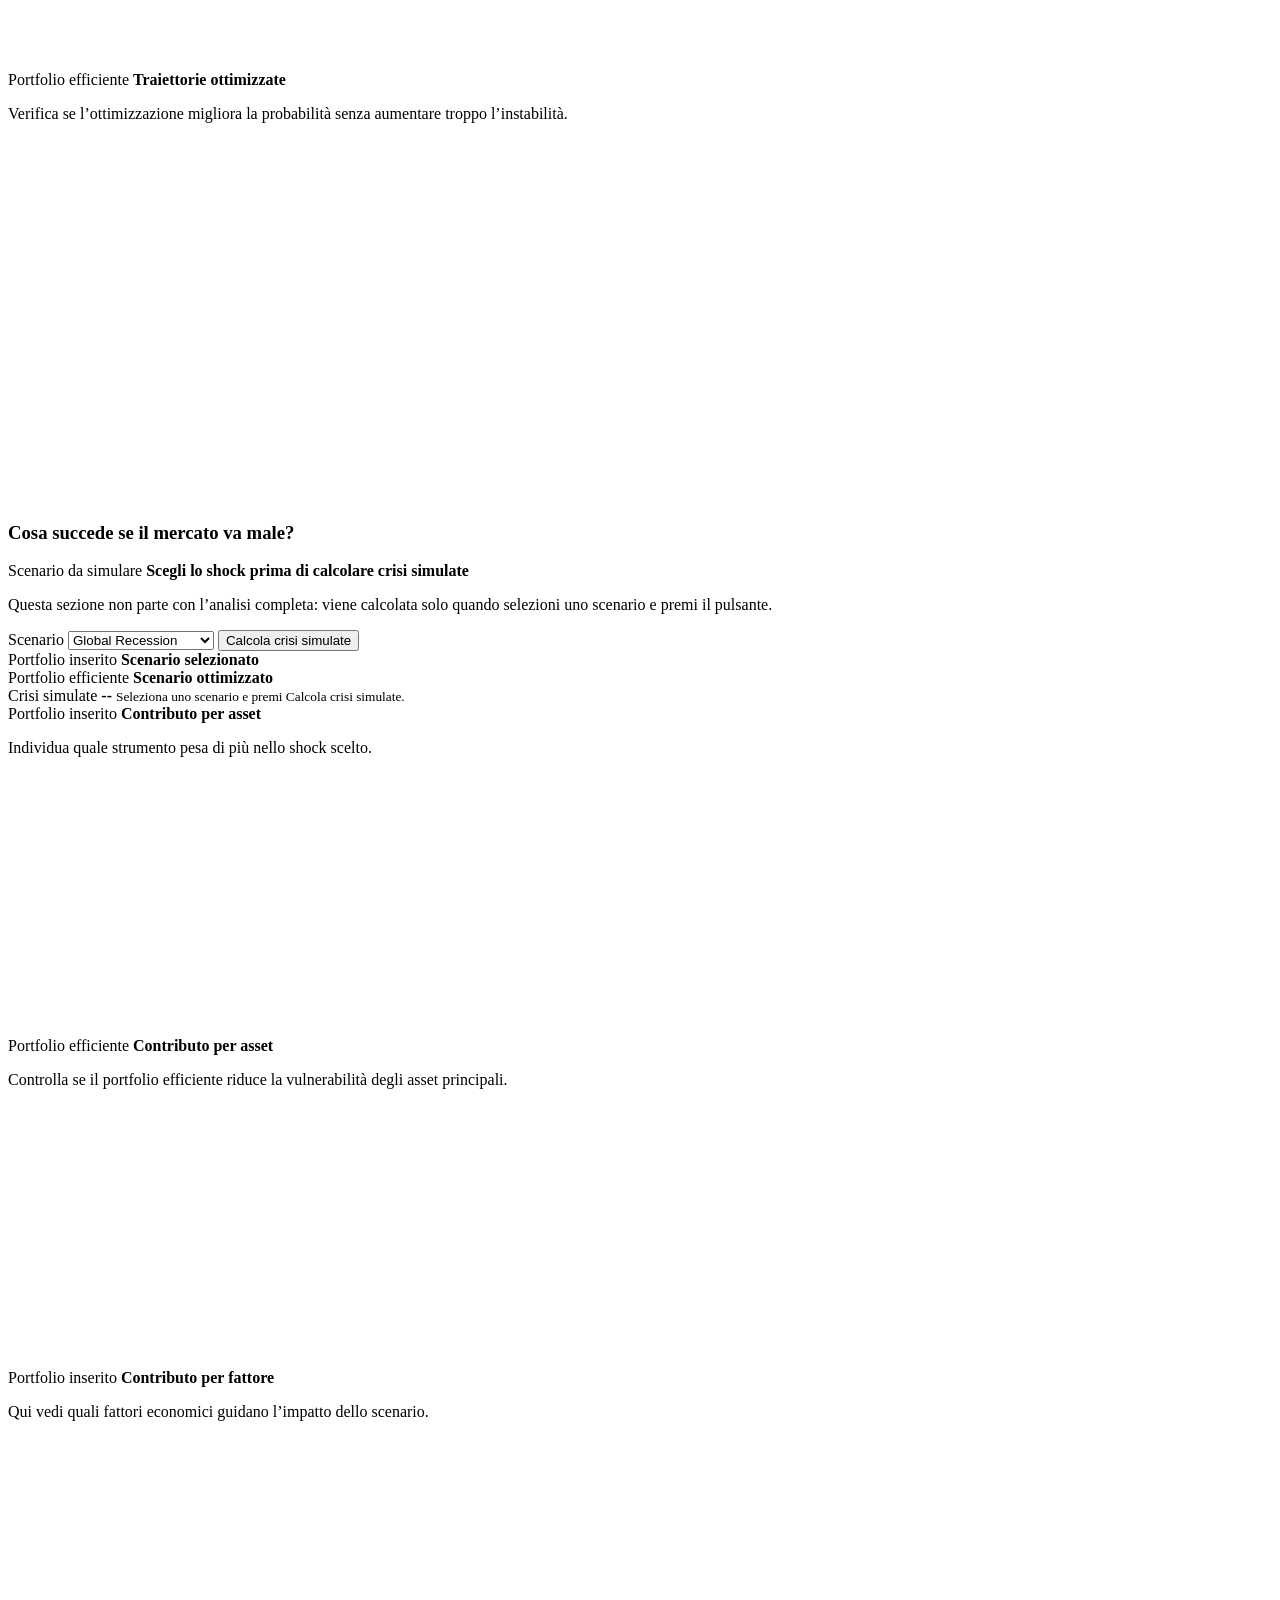
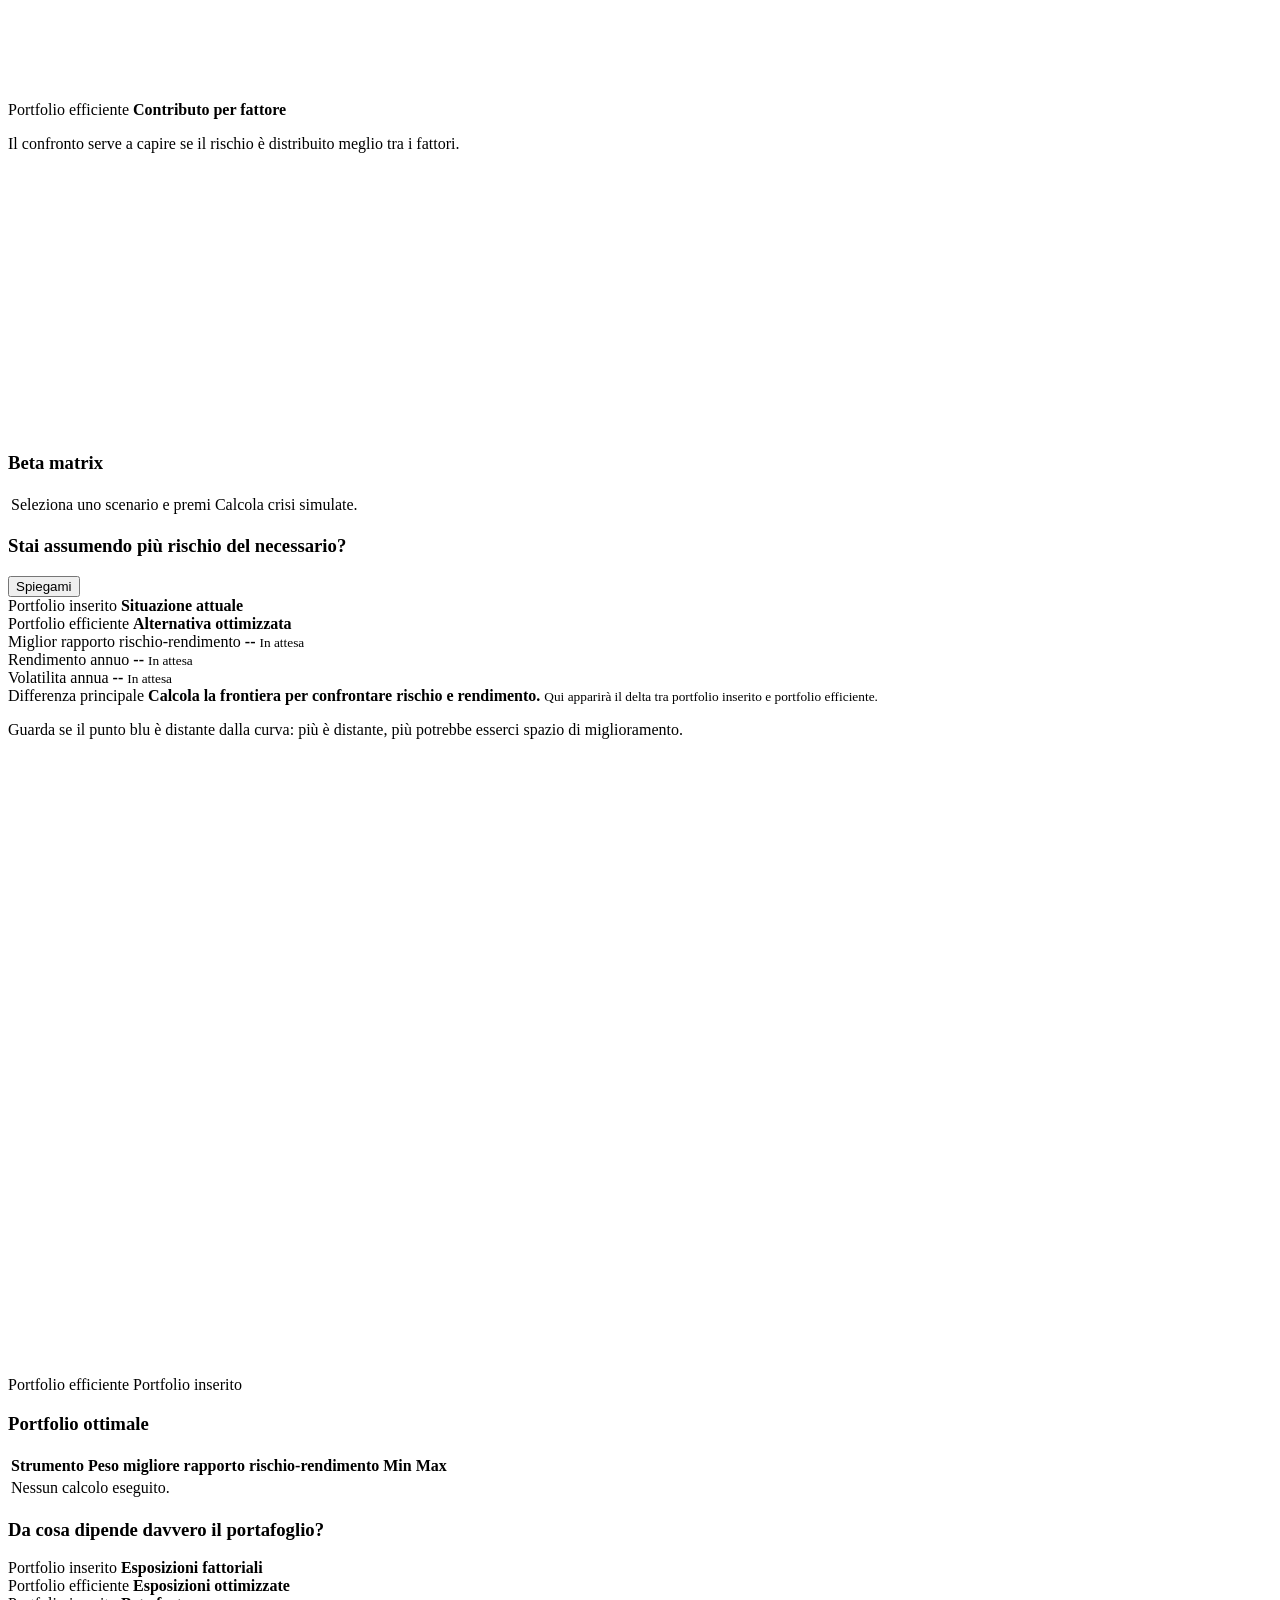
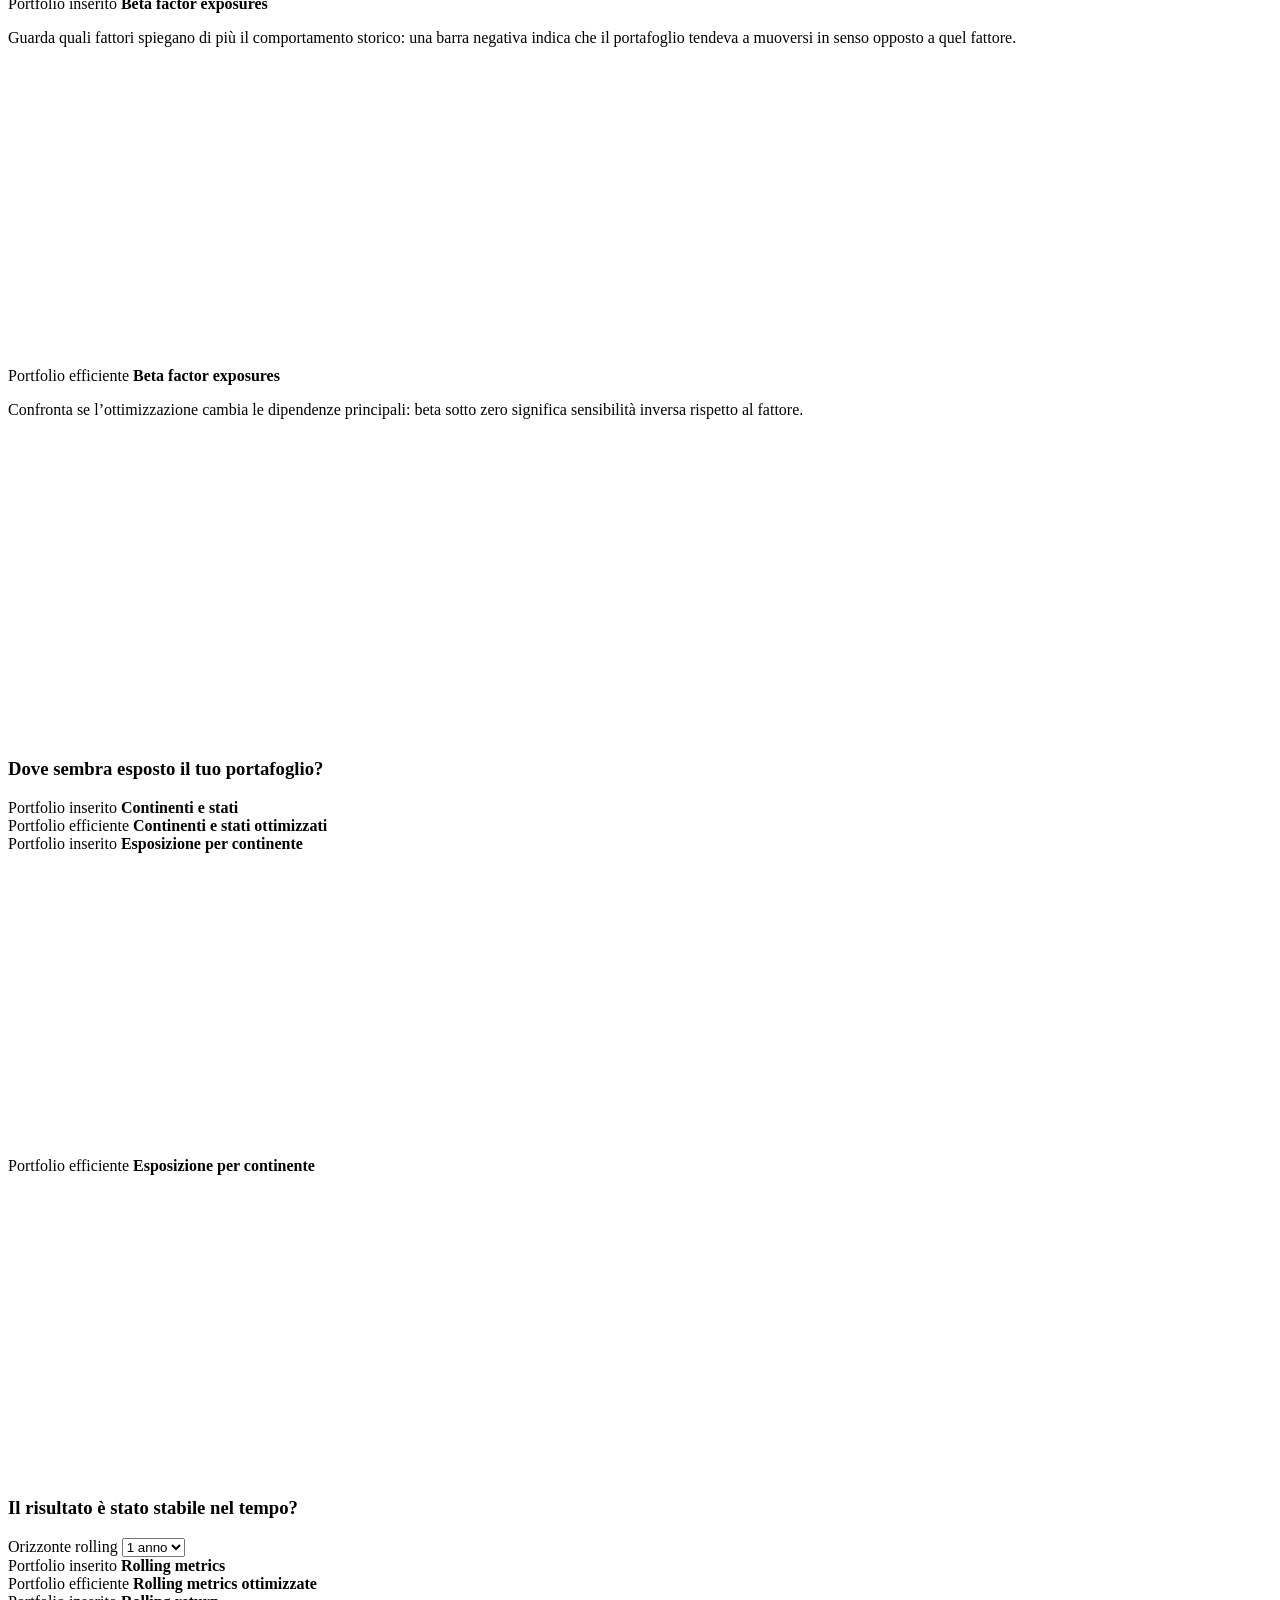
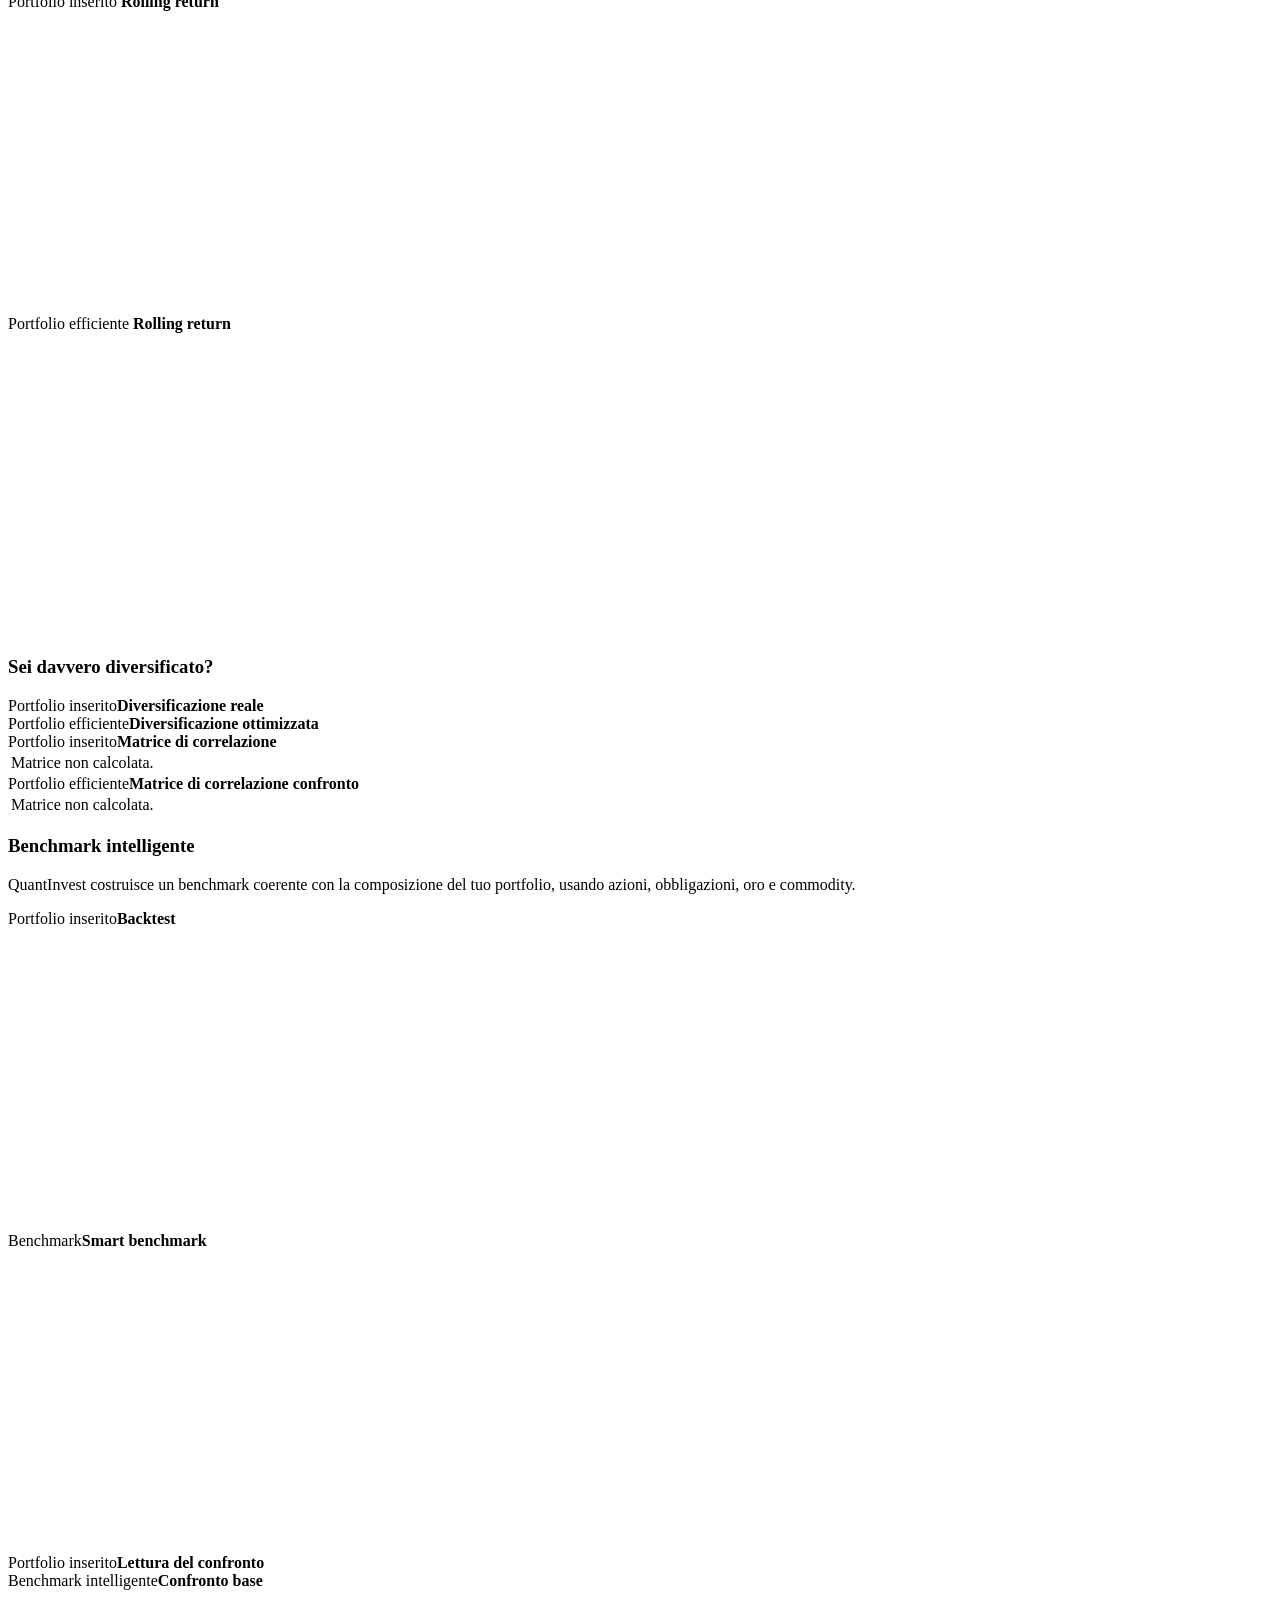
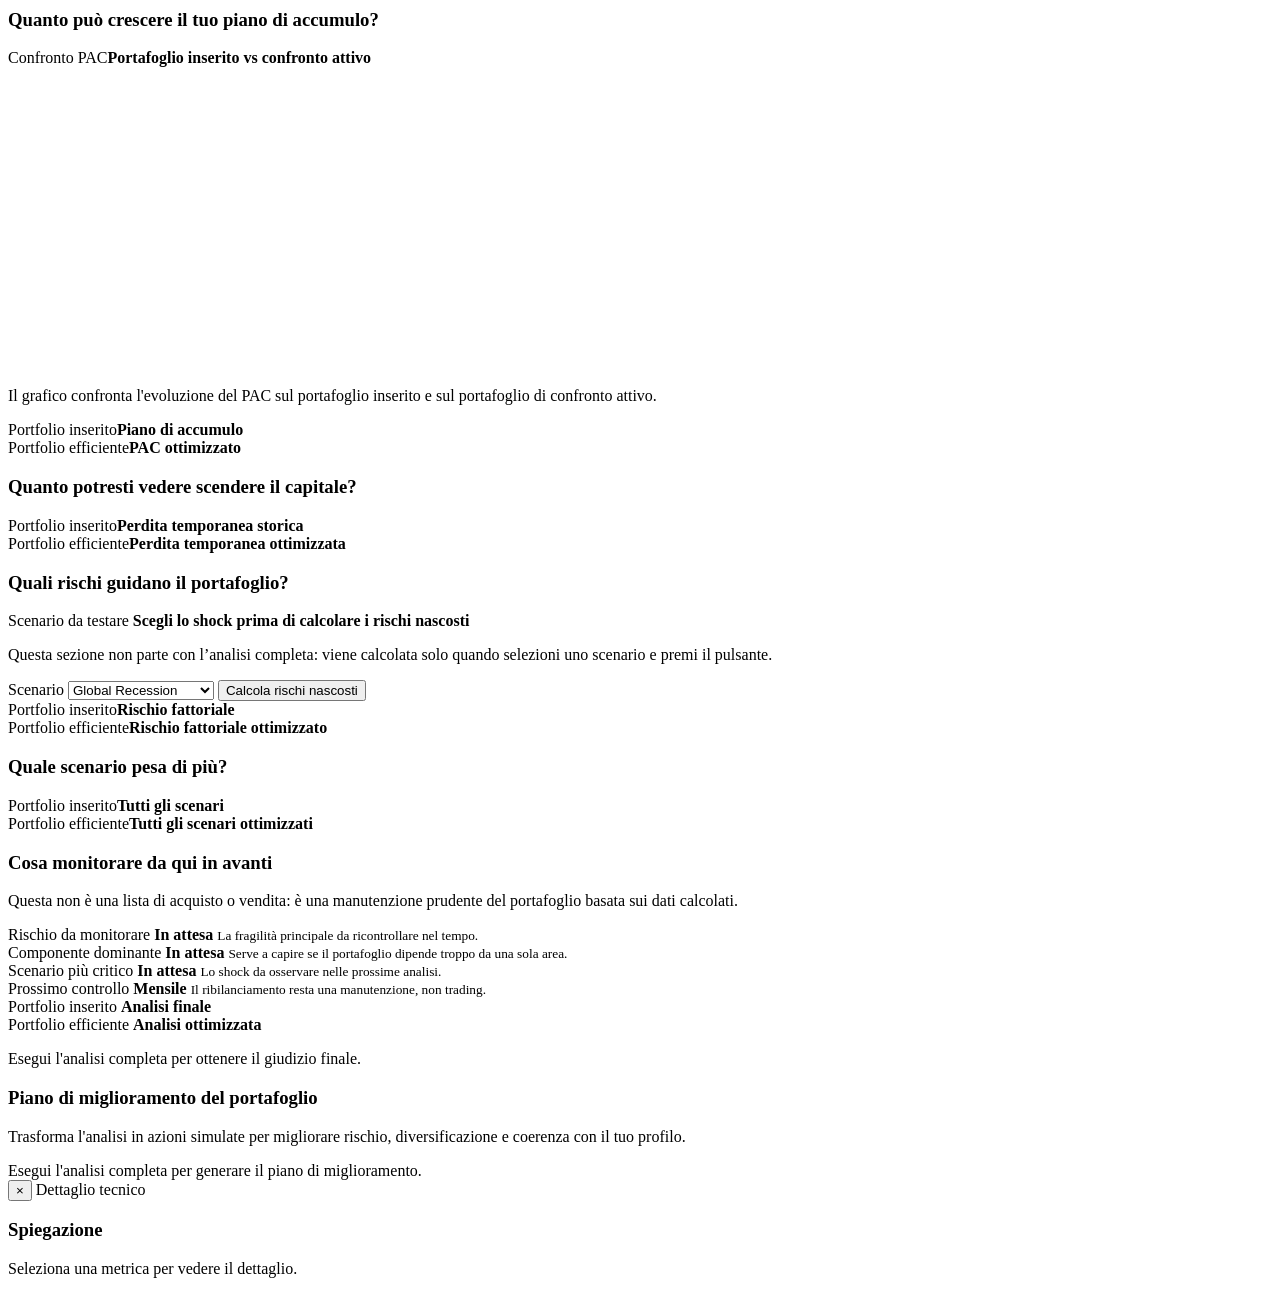
==== commit 12790aa0: "feat: update index.html and add premium redesign styles Co-authored-by: federicogangi01-jpg <2928594" ====
--- a/QuantInvesto-v0-main/static/index.html
+++ b/QuantInvesto-v0-main/static/index.html
@@ -3,8 +3,13 @@
   <head>
     <meta charset="utf-8" />
     <meta name="viewport" content="width=device-width, initial-scale=1" />
-    <title>Portfolio Intelligence Backtester</title>
-  <link rel="stylesheet" href="/styles.css?v=20260627-01" />
+    <title>QuantInvesto · Diagnosi del portafoglio</title>
+    <meta name="description" content="QuantInvesto: capisci se il tuo portafoglio è adatto a te, quanto rischio stai prendendo e come migliorarlo con un percorso di diagnosi finanziaria guidato." />
+    <meta name="theme-color" content="#0b1d29" />
+    <link rel="preconnect" href="https://fonts.googleapis.com" />
+    <link rel="preconnect" href="https://fonts.gstatic.com" crossorigin />
+    <link rel="stylesheet" href="https://fonts.googleapis.com/css2?family=Plus+Jakarta+Sans:wght@500;600;700;800&family=Inter:wght@400;500;600;700&display=swap" />
+  <link rel="stylesheet" href="/styles.css?v=20260627-premium-01" />
   </head>
   <body>
     <main class="app-shell">
@@ -59,10 +64,10 @@
 
           <form id="backtest-form">
             <fieldset class="step-panel active" data-step="profile">
-              <legend>Compila il tuo profilo</legend>
+              <legend>1. Profilo investitore</legend>
               <div class="profile-intro">
-                <strong>4 brevi passaggi, nessun tecnicismo.</strong>
-                <p>Mentre rispondi, la card "Il tuo profilo in sintesi" si aggiorna in tempo reale così vedi subito cosa abbiamo capito di te.</p>
+                <strong>Prima capiamo chi sei come investitore.</strong>
+                <p>Le stesse metriche possono essere adatte a una persona e poco adatte a un'altra. Questo profilo serve a leggere rischio, obiettivo e orizzonte in modo personalizzato.</p>
               </div>
 
               <section class="profile-section" aria-label="Dati base investitore">
@@ -158,7 +163,6 @@
                     <option value="0.40">Oltre il 30%</option>
                   </select>
                   <small>La useremo per confrontare la peggiore perdita storica con la tua soglia psicologica.</small>
-                  <small class="field-live-hint" id="max-loss-eur-hint">Sul capitale indicato significa circa --.</small>
                 </label>
                 <label>
                   Esperienza con investimenti
@@ -196,12 +200,11 @@
               </section>
 
               <div class="profile-output profile-output-inline">
-                <span>Stato profilo</span>
+                <span>Riepilogo profilo</span>
                 <strong id="profile-form-completion">Profilo in compilazione</strong>
                 <small id="profile-form-summary">Rischio dichiarato e orizzonte appariranno qui.</small>
               </div>
-              <button class="primary wide next-step" type="button" data-next-step="portfolio">Continua al portafoglio →</button>
-              <p class="field-note compliance-note">Analisi educativa e informativa. I risultati passati non garantiscono risultati futuri.</p>
+              <button class="secondary wide next-step" type="button" data-next-step="portfolio">Continua al portfolio</button>
             </fieldset>
 
             <fieldset class="step-panel" data-step="portfolio">
@@ -388,46 +391,26 @@
               <span>Analisi</span>
               <span>Diagnosi</span>
             </div>
-            <section class="profile-hero">
-              <div class="profile-hero-intro">
-                <p class="eyebrow"><span class="tier-chip">Gratis</span> Step 1 di 3 · Profilo investitore</p>
-                <h3>Prima di guardare i numeri, capiamo chi sei come investitore</h3>
-                <p>Lo stesso portafoglio può essere perfetto per una persona e troppo instabile per un'altra. Rispondi a poche domande: useremo le tue risposte per leggere rischio, perdite e scenari in modo personalizzato.</p>
-                <ul class="profile-hero-points">
-                  <li><span class="point-ico" aria-hidden="true">1</span><div><strong>Capitale e orizzonte</strong><small>Per tradurre rischi e obiettivi in euro e in anni.</small></div></li>
-                  <li><span class="point-ico" aria-hidden="true">2</span><div><strong>Rischio realistico</strong><small>Quanto puoi sopportare senza abbandonare il piano.</small></div></li>
-                  <li><span class="point-ico" aria-hidden="true">3</span><div><strong>Obiettivo in parole semplici</strong><small>Perché stai investendo questo capitale.</small></div></li>
-                </ul>
-                <div class="guided-action-row">
-                  <button class="primary next-step" type="button" data-next-step="portfolio">Continua al portafoglio</button>
-                  <small>Puoi sempre modificare il profilo dalla navigazione.</small>
-                </div>
-              </div>
-
-              <aside class="profile-snapshot" id="profile-snapshot" aria-live="polite" aria-label="Riepilogo profilo in tempo reale">
-                <div class="profile-snapshot-head">
-                  <span class="profile-snapshot-eyebrow">Il tuo profilo in sintesi</span>
-                  <strong id="profile-completion">Profilo in compilazione</strong>
-                  <span class="profile-snapshot-state" id="profile-snapshot-state" data-state="pending">Da completare</span>
-                </div>
-                <div class="profile-snapshot-risk">
-                  <div class="snapshot-risk-top">
-                    <span>Rischio dichiarato</span>
-                    <strong id="profile-snapshot-risk">Bilanciato</strong>
-                  </div>
-                  <div class="risk-meter" role="presentation"><span id="profile-snapshot-risk-meter" style="width: 55%"></span></div>
-                  <div class="risk-meter-labels"><span>Prudente</span><span>Bilanciato</span><span>Aggressivo</span></div>
-                </div>
-                <ul class="profile-snapshot-grid">
-                  <li><span>Orizzonte</span><strong id="profile-snapshot-horizon">10 anni</strong></li>
-                  <li><span>Perdita sopportabile</span><strong id="profile-snapshot-loss-eur">--</strong></li>
-                  <li><span>Obiettivo</span><strong id="profile-snapshot-goal">Crescita</strong></li>
-                  <li><span>Versamenti</span><strong id="profile-snapshot-pac">Nessuno</strong></li>
-                </ul>
-                <p class="profile-snapshot-summary"><span class="meaning-label">Cosa significa per te</span><span id="profile-summary">Rischio dichiarato e orizzonte appariranno qui.</span></p>
-                <small class="profile-snapshot-note">Analisi educativa e informativa. Non è una consulenza finanziaria personalizzata.</small>
-              </aside>
-
+            <section class="empty-state-guide">
+              <div>
+                <p class="eyebrow">Step 1 di 3</p>
+                <h3>Inserisci il tuo profilo prima dei numeri</h3>
+                <p>Capitale, orizzonte e rischio servono a leggere i risultati nel modo giusto: lo stesso portafoglio può essere adatto a un investitore e troppo instabile per un altro.</p>
+              </div>
+              <ul class="guide-checklist">
+                <li>Definisci capitale e orizzonte temporale.</li>
+                <li>Scegli una propensione al rischio realistica.</li>
+                <li>Scrivi l’obiettivo in parole semplici.</li>
+              </ul>
+              <div class="profile-output">
+                <span>Output step</span>
+                <strong id="profile-completion">Profilo in compilazione</strong>
+                <small id="profile-summary">Rischio dichiarato e orizzonte appariranno qui.</small>
+              </div>
+              <div class="guided-action-row">
+                <button class="primary next-step" type="button" data-next-step="portfolio">Continua al portafoglio</button>
+                <small>Puoi sempre tornare a modificare il profilo dalla navigazione.</small>
+              </div>
               <div class="right-form-host" id="profile-form-host" aria-label="Domande profilo investitore"></div>
             </section>
           </div>
@@ -1328,6 +1311,6 @@
       </aside>
     </main>
   <script src="/charts-core.js?v=20260624-02"></script>
-  <script src="/app.js?v=20260627-01"></script>
+  <script src="/app.js?v=20260625-20"></script>
   </body>
 </html>
